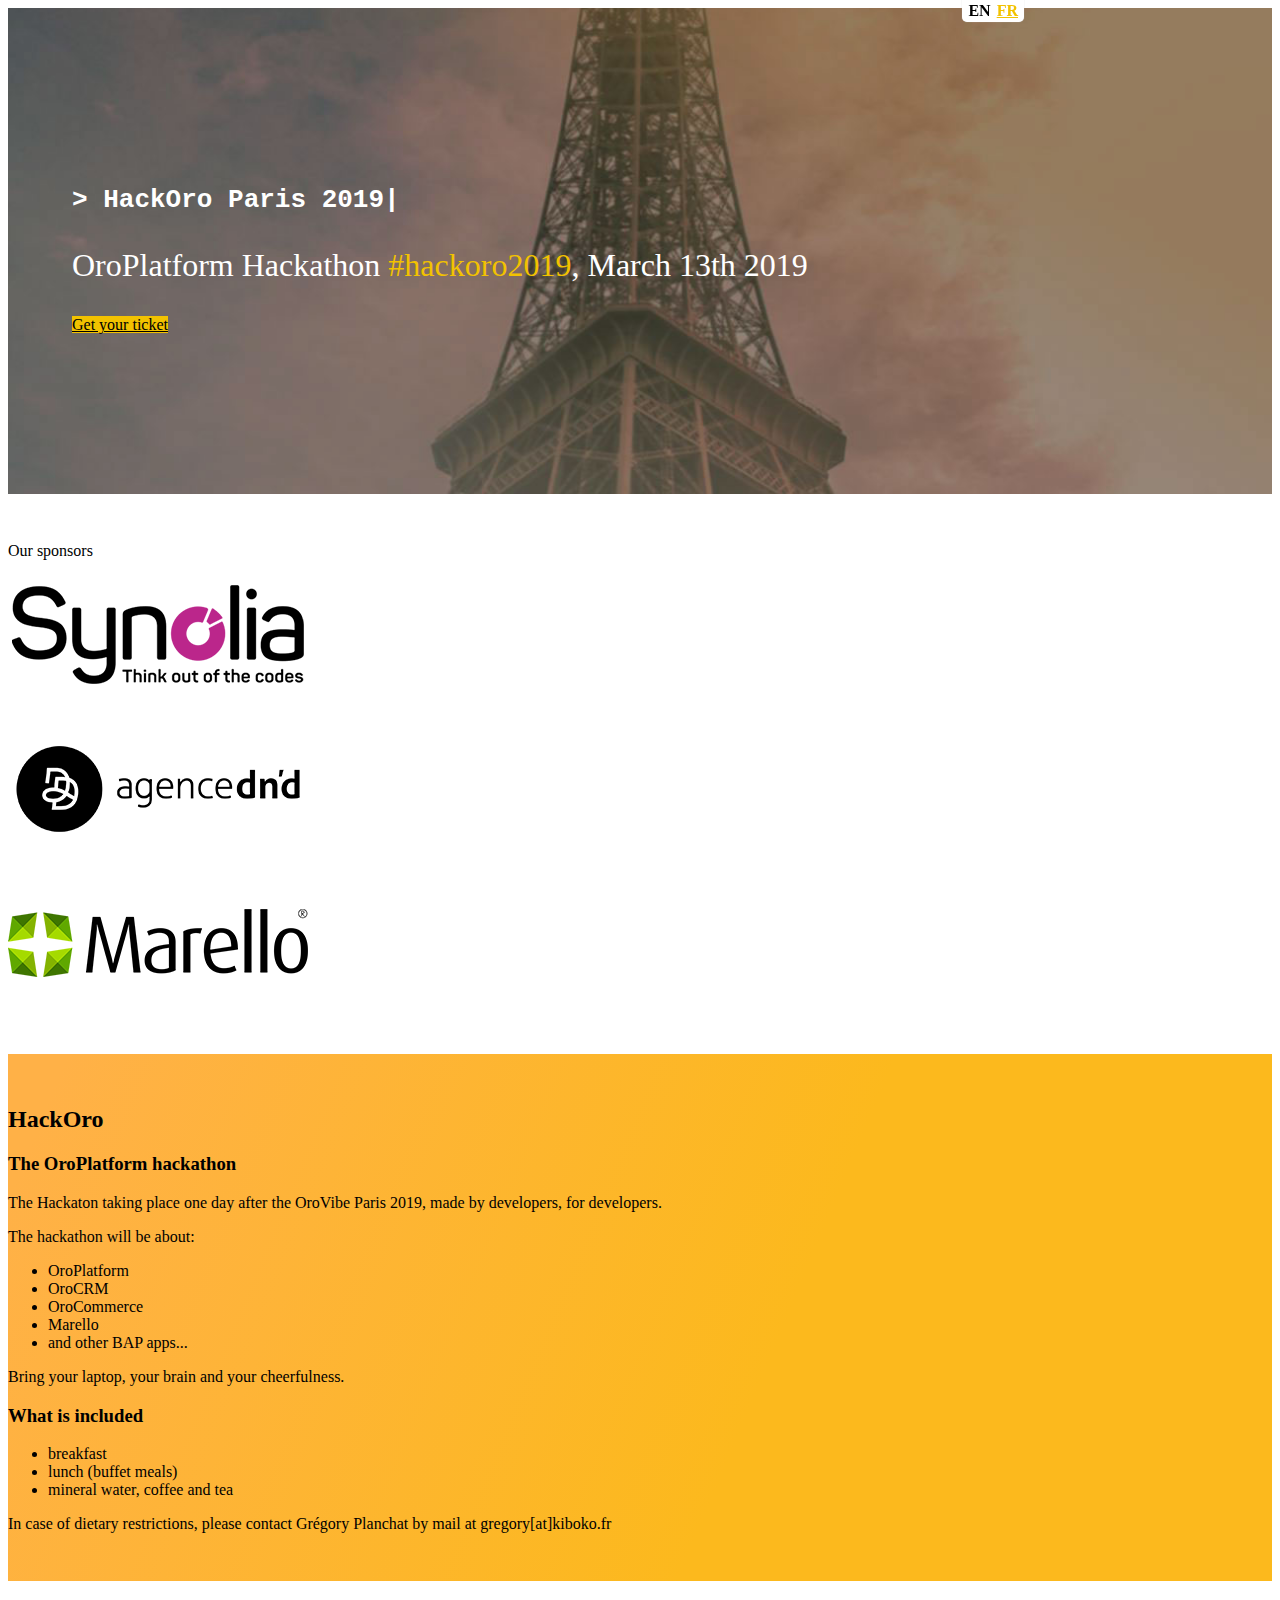
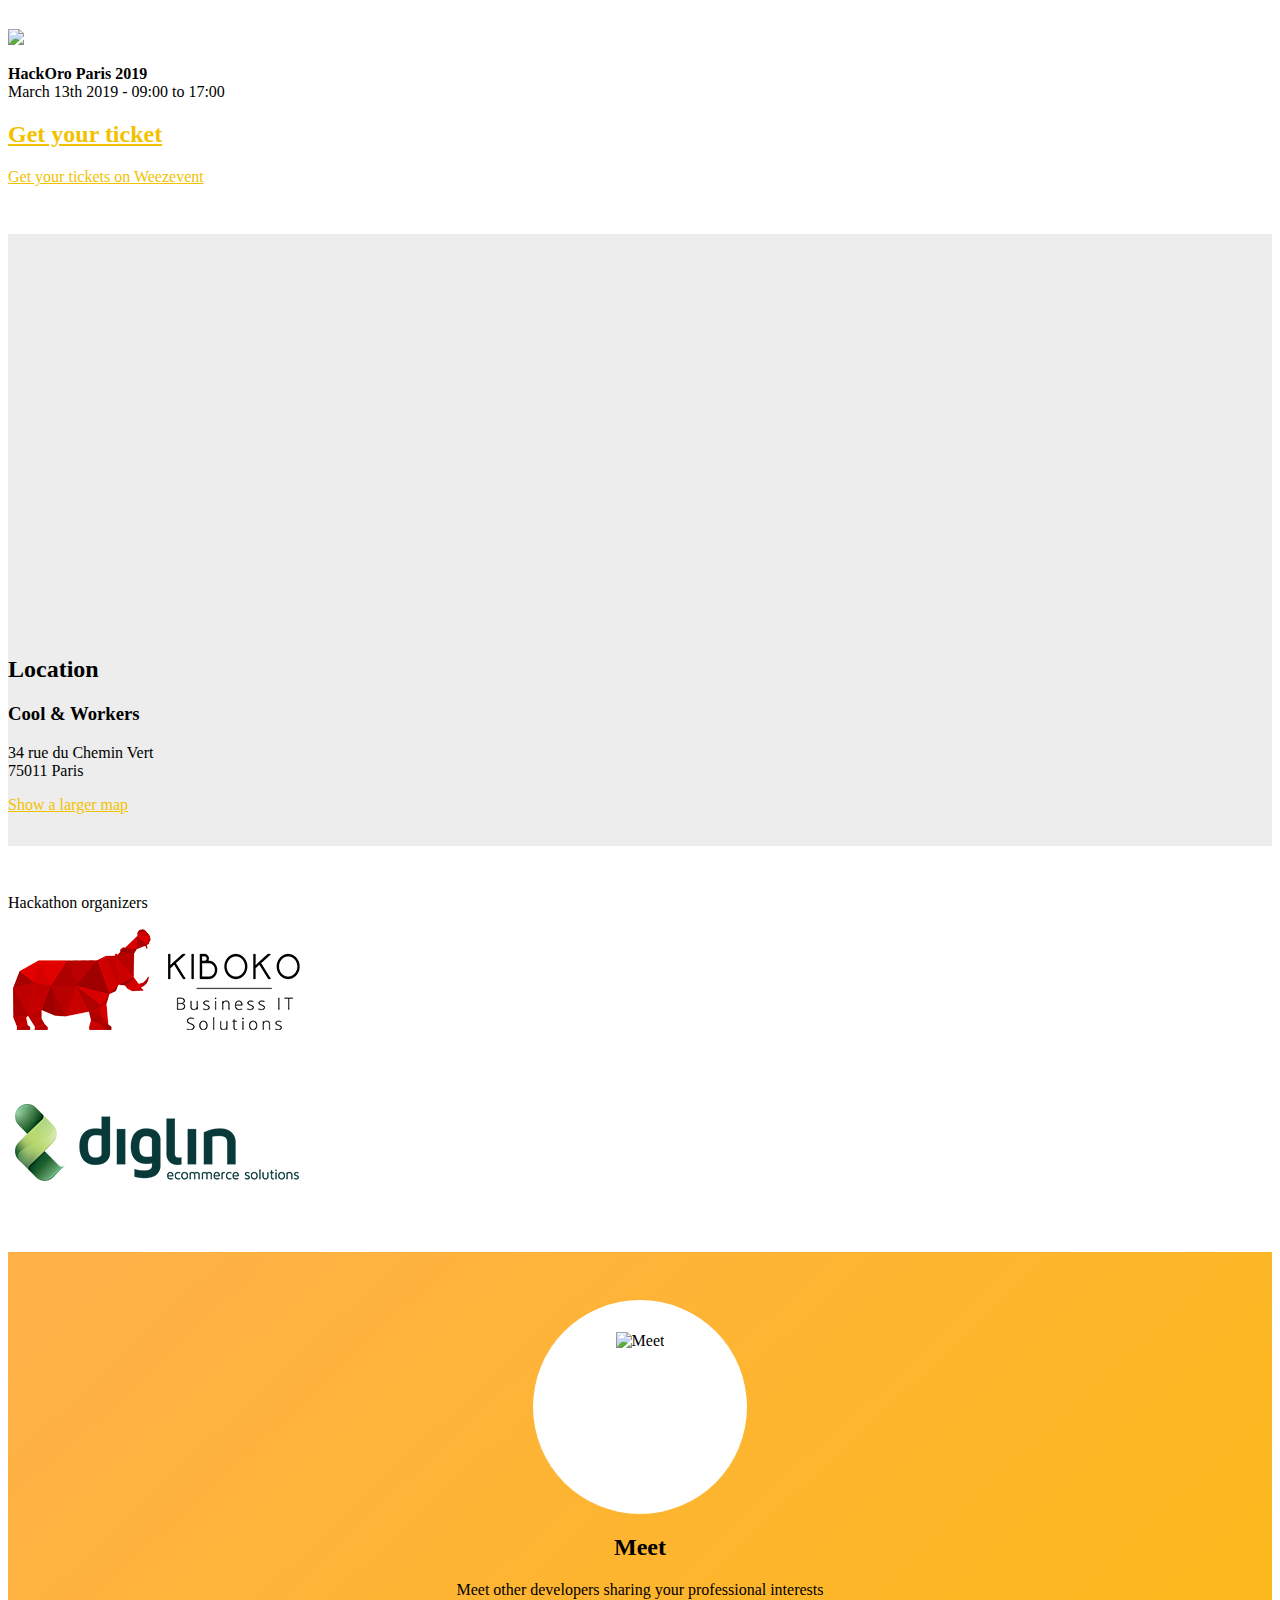
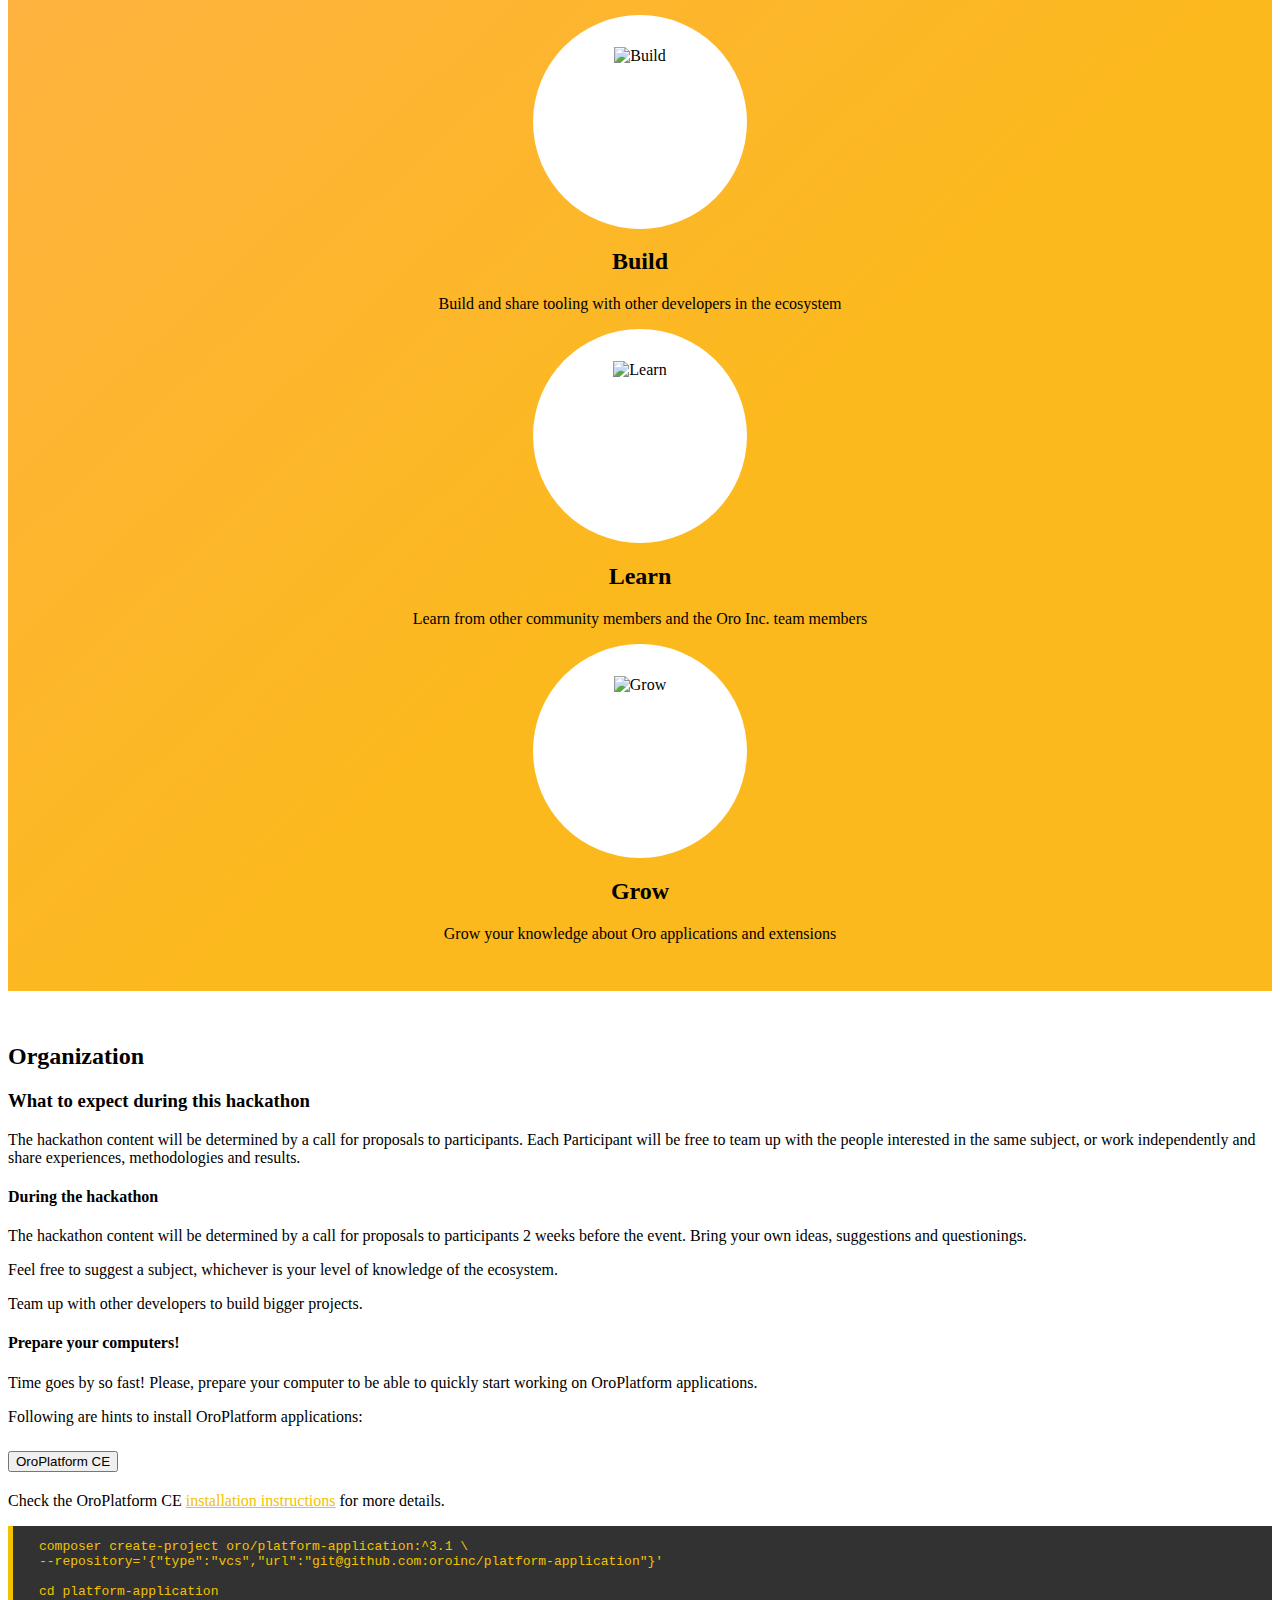
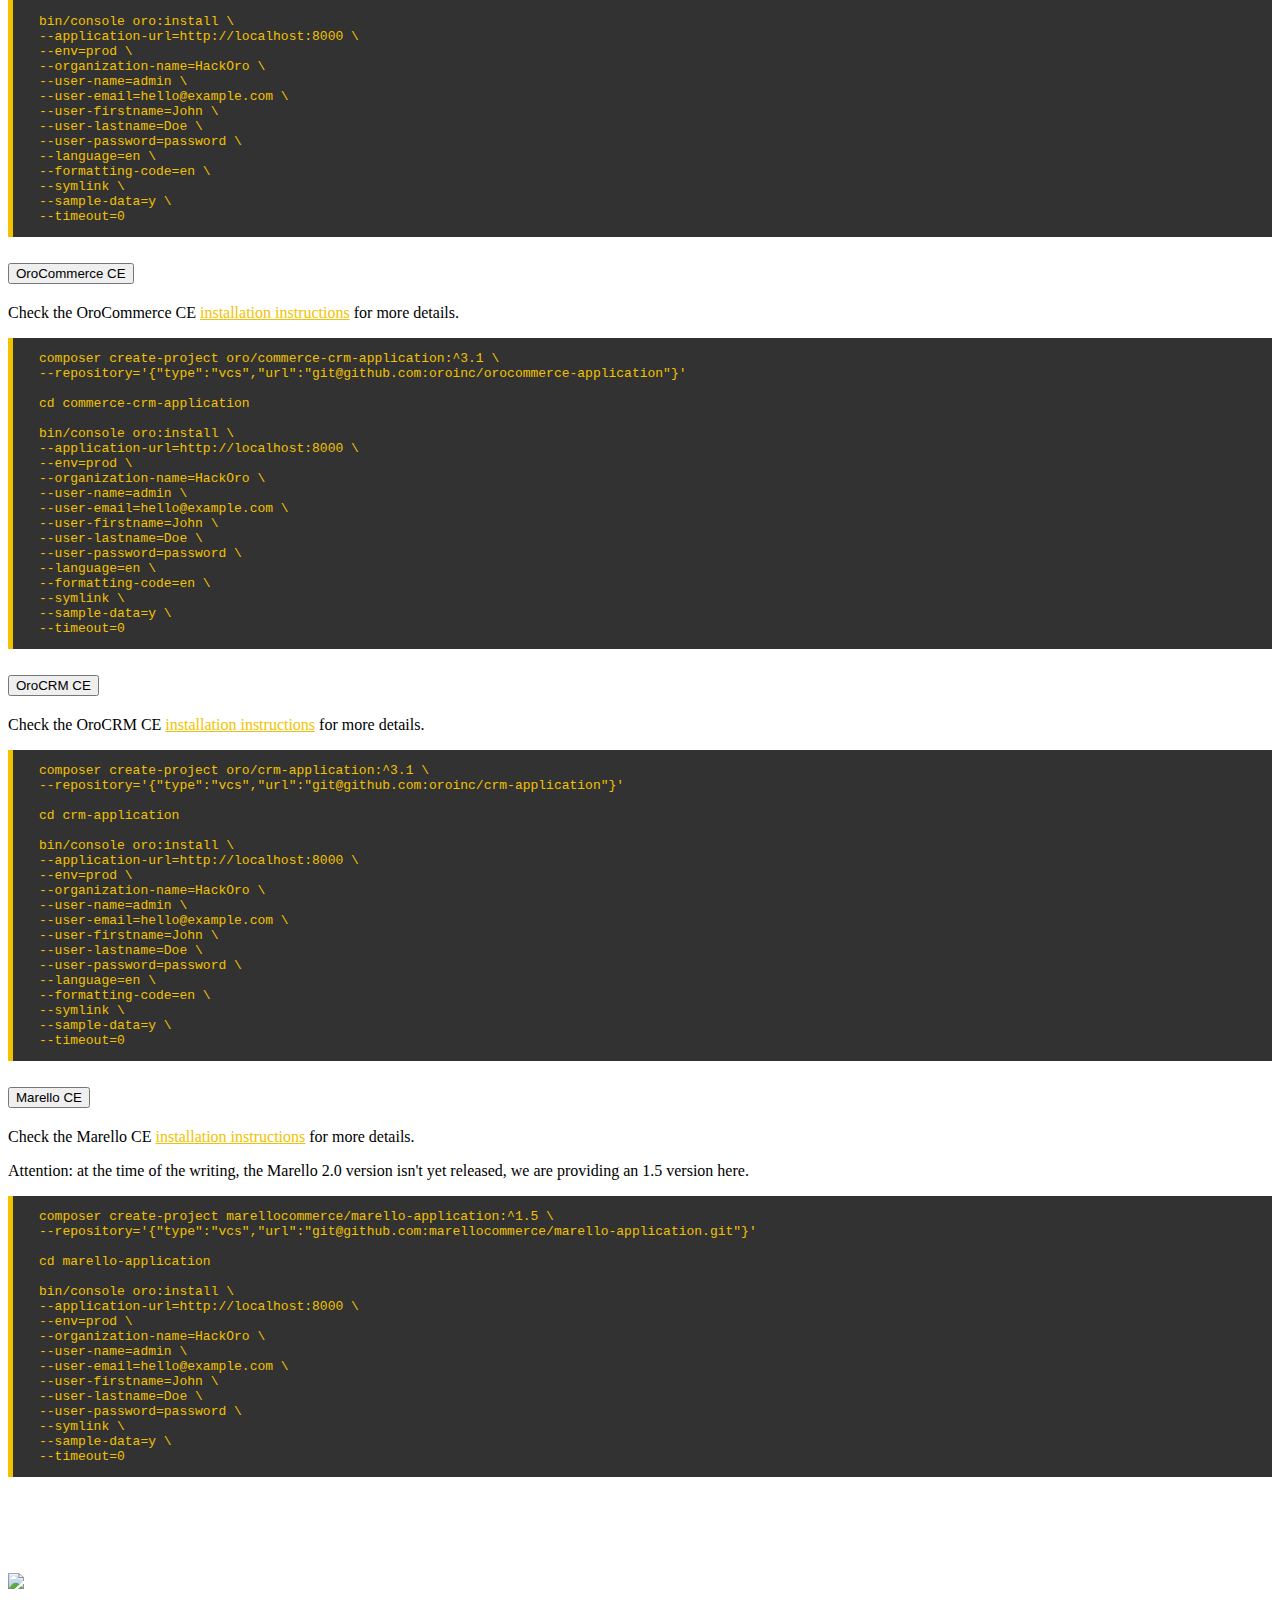
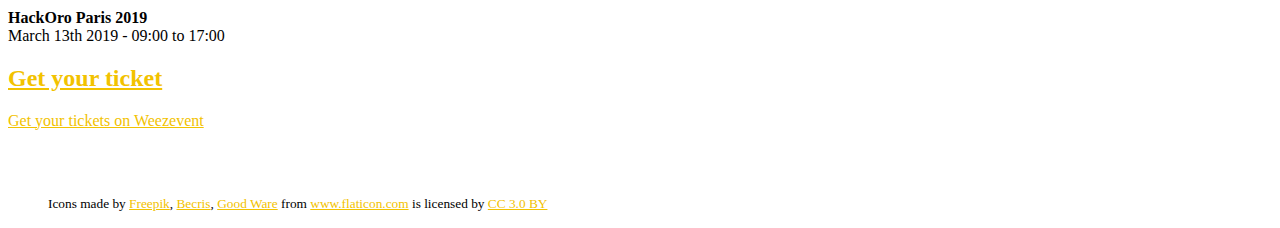
==== index.html @ 8bff8d48 "debug" ====
<!doctype html>
<html lang="en">
<head>
    <meta charset="utf-8">
    <meta name="viewport" content="width=device-width, initial-scale=1, shrink-to-fit=no">

    <meta property="og:title" content="HackOro Paris 2019">
    <meta property="og:description" content="Participate to the OroPlatform hackathon in Paris, March 13th, 2019">
    <meta property="og:image" content="http://hackoro.com/image/main-image-en.png">
    <meta property="og:url" content="http://hackoro.com/index.html">

    <link rel="shortcut icon" href="image/favicon.png" type="image/x-icon"/>
    <link rel="icon" href="image/favicon.png" type="image/x-icon"/>

    <link rel="stylesheet" href="https://fonts.googleapis.com/css?family=Roboto:300,400,500,700|Material+Icons">
    <link rel="stylesheet" href="https://stackpath.bootstrapcdn.com/bootstrap/4.2.1/css/bootstrap.min.css" integrity="sha384-GJzZqFGwb1QTTN6wy59ffF1BuGJpLSa9DkKMp0DgiMDm4iYMj70gZWKYbI706tWS" crossorigin="anonymous">
    <link rel="stylesheet" href="style.css">

    <title>HackOro Paris 2019</title>
</head>
<body>

<div class="language-switcher">
    <span class="item active">EN</span>
    <a href="index.fr.html" class="item">FR</a>
</div>

<div class="jumbotron">
    <div class="container text-center text-muted card-subtitle">
        <h1 class="display-4">&gt; HackOro Paris 2019<span class="caret">|</span></h1>
        <p class="lead">OroPlatform Hackathon <span>#hackoro2019</span>, March 13th 2019</p>
        <a href="https://www.weezevent.com/orohack-paris-2019" class="btn btn-primary btn-lg">Get your ticket</a>
    </div>
</div>

<div class="bloc bloc-sponsors">
    <div class="container">
        <div class="text-center h4">Our sponsors</div>
        <div class="row justify-content-md-center">
            <div class="col-md-4 text-center">
                <a href="https://www.synolia.com/" target="_blank"><img src="image/logo/logo-synolia.png" alt="Synolia"></a>
            </div>
            <div class="col-md-4 text-center">
                <a href="https://www.dnd.fr/" target="_blank"><img src="image/logo/logo-dnd.png" alt="DnD"></a>
            </div>
            <div class="col-md-4 text-center">
                <a href="https://www.marello.com" target="_blank"><img src="image/logo/logo-marello.png" alt="Marello"></a>
            </div>
        </div>
    </div>
</div>

<div class="bloc bloc-description">
    <div class="container description">
        <div class="card">
            <div class="card-body">
                <h2 class="card-title">HackOro</h2>
                <h3 class="card-subtitle mb-2 text-muted">The OroPlatform hackathon</h3>
                <p class="card-text">The Hackaton taking place one day after the OroVibe Paris 2019, made by developers, for developers.</p>
                <p class="card-text">
                    The hackathon will be about:
                    <ul>
                        <li>OroPlatform</li>
                        <li>OroCRM</li>
                        <li>OroCommerce</li>
                        <li>Marello</li>
                        <li>and other BAP apps...</li>
                    </ul>
                </p>
                <p class="card-text">Bring your laptop, your brain and your cheerfulness.</p>
                <h3>What is included</h3>
                <p class="card-text">
                    <ul>
                        <li>breakfast</li>
                        <li>lunch (buffet meals)</li>
                        <li>mineral water, coffee and tea</li>
                    </ul>
                </p>
                <p class="card-text">In case of dietary restrictions, please contact Grégory Planchat by mail at gregory[at]kiboko.fr</p>
            </div>
        </div>
    </div>
</div>

<div class="bloc bloc-ticket">
    <div class="container">
        <div class="row justify-content-md-center">
            <div class="col-md-2">
                <a href="https://www.weezevent.com/orohack-paris-2019"><img src="image/ticket.png" class="card-img" /></a>
            </div>
            <div class="col-md-4">
                <div class="card-body">
                    <p class="card-text">
                        <b>HackOro Paris 2019</b><br />
                        March 13th 2019 - 09:00 to 17:00</p>
                    <h2 class="card-title"><a href="https://www.weezevent.com/orohack-paris-2019">Get your ticket</a></h2>
                    <p class="card-text"><a href="https://www.weezevent.com/orohack-paris-2019">Get your tickets on Weezevent</a></p>
                </div>
            </div>
        </div>
    </div>
</div>

<div class="bloc bloc-map">
    <div class="container">
        <div class="row">
            <div class="col-8">
                <iframe width="715" height="350" frameborder="0" scrolling="no" marginheight="0" marginwidth="0" src="https://www.openstreetmap.org/export/embed.html?bbox=2.371284663677216%2C48.85770053295303%2C2.3739668726921086%2C48.859170514400105&amp;layer=mapnik&amp;marker=48.858435529072686%2C2.372625768184662"></iframe>
            </div>
            <div class="col-4">
                <h2 class="card-title">Location</h2>
                <h3 class="card-subtitle mb-2 text-muted">Cool & Workers</h3>
                <p class="card-text">34 rue du Chemin Vert<br>75011 Paris</p>
                <a href="https://www.openstreetmap.org/?mlat=48.85844&amp;mlon=2.37263#map=19/48.85844/2.37263">Show a larger map</a>
            </div>
        </div>
    </div>
</div>

<div class="bloc bloc-organizers">
    <div class="container">
        <div class="text-center h4">Hackathon organizers</div>
        <div class="row justify-content-md-center">
            <div class="col-md-6 text-center">
                <a href="https://kiboko.fr" target="_blank"><img src="image/logo/logo-kiboko.png" alt="Kiboko"></a>
            </div>
            <div class="col-md-6 text-center">
                <a href="https://www.diglin.com" target="_blank"><img src="image/logo/logo-diglin.png" alt="Diglin"></a>
            </div>
        </div>
    </div>
</div>

<div class="bloc bloc-reassurance">
    <div class="container">
        <div class="row">
            <div class="col-xs-12 col-sm-6 col-md-3">
                <div class="card-img-top"><img src="image/interview.png" class="card-img" alt="Meet"></div>
                <div class="card-body">
                    <h2 class="card-title">Meet</h2>
                    <p class="card-text">Meet other developers sharing your professional interests</p>
                </div>
            </div>

            <div class="col-xs-12 col-sm-6 col-md-3">
                <div class="card-img-top"><img src="image/tools.png" class="card-img" alt="Build"></div>
                <div class="card-body">
                    <h2 class="card-title">Build</h2>
                    <p class="card-text">Build and share tooling with other developers in the ecosystem</p>
                </div>
            </div>

            <div class="col-xs-12 col-sm-6 col-md-3">
                <div class="card-img-top"><img src="image/innovation.png" class="card-img" alt="Learn"></div>
                <div class="card-body">
                    <h2 class="card-title">Learn</h2>
                    <p class="card-text">Learn from other community members and the Oro Inc. team members</p>
                </div>
            </div>

            <div class="col-xs-12 col-sm-6 col-md-3">
                <div class="card-img-top"><img src="image/sprout.png" class="card-img" alt="Grow"></div>
                <div class="card-body">
                    <h2 class="card-title">Grow</h2>
                    <p class="card-text">Grow your knowledge about Oro applications and extensions </p>
                </div>
            </div>
        </div>
    </div>
</div>

<div class="bloc bloc-organization">
    <div class="container description">
        <h2 class="card-title">Organization</h2>
        <h3 class="card-subtitle mb-2 text-muted">What to expect during this hackathon</h3>

        <p class="card-text">
            The hackathon content will be determined by a call for proposals to participants.
            Each Participant will be free to team up with the people interested in the same subject,
            or work independently and share experiences, methodologies and results.
        </p>

        <h4>During the hackathon</h4>
        <p class="card-text">
            The hackathon content will be determined by a call for proposals to participants 2 weeks before the event.
            Bring your own ideas, suggestions and questionings.
        </p>
        <p class="card-text">
            Feel free to suggest a subject, whichever is your level of knowledge of the ecosystem.
        </p>
        <p class="card-text">
            Team up with other developers to build bigger projects.
        </p>

        <h4>Prepare your computers!</h4>
        <p class="card-text">
            Time goes by so fast! Please, prepare your computer to be able to quickly
            start working on OroPlatform applications.
        </p>
        <p class="card-text">
            Following are hints to install OroPlatform applications:
        </p>

        <div class="accordion" id="installation-examples">
            <div class="card">
                <div class="card-header" id="headingOne">
                    <h2 class="mb-0">
                        <button class="btn btn-link" type="button" data-toggle="collapse" data-target="#collapseOne" aria-expanded="true" aria-controls="collapseOne">
                            OroPlatform CE
                        </button>
                    </h2>
                </div>

                <div id="collapseOne" class="collapse" aria-labelledby="headingOne" data-parent="#installation-examples">
                    <div class="card-body">
                        <p class="card-text alert alert-secondary">Check the OroPlatform CE <a href="https://oroinc.com/oroplatform/doc/current/install-upgrade/installation-quick-start-dev#install-for-dev">installation instructions</a> for more details.</p>
                        <p class="card-text"><pre>
composer create-project oro/platform-application:^3.1 \
--repository='{"type":"vcs","url":"git@github.com:oroinc/platform-application"}'

cd platform-application

bin/console oro:install \
--application-url=http://localhost:8000 \
--env=prod \
--organization-name=HackOro \
--user-name=admin \
--user-email=hello@example.com \
--user-firstname=John \
--user-lastname=Doe \
--user-password=password \
--language=en \
--formatting-code=en \
--symlink \
--sample-data=y \
--timeout=0</pre></p>
                    </div>
                </div>
            </div>
            <div class="card">
                <div class="card-header" id="headingTwo">
                    <h2 class="mb-0">
                        <button class="btn btn-link collapsed" type="button" data-toggle="collapse" data-target="#collapseTwo" aria-expanded="false" aria-controls="collapseTwo">
                            OroCommerce CE
                        </button>
                    </h2>
                </div>
                <div id="collapseTwo" class="collapse" aria-labelledby="headingTwo" data-parent="#installation-examples">
                    <div class="card-body">
                        <p class="card-text alert alert-secondary">Check the OroCommerce CE <a href="https://oroinc.com/b2b-ecommerce/doc/current/install-upgrade/installation-quick-start-dev/commerce-crm">installation instructions</a> for more details.</p>
                        <p class="card-text"><pre>
composer create-project oro/commerce-crm-application:^3.1 \
--repository='{"type":"vcs","url":"git@github.com:oroinc/orocommerce-application"}'

cd commerce-crm-application

bin/console oro:install \
--application-url=http://localhost:8000 \
--env=prod \
--organization-name=HackOro \
--user-name=admin \
--user-email=hello@example.com \
--user-firstname=John \
--user-lastname=Doe \
--user-password=password \
--language=en \
--formatting-code=en \
--symlink \
--sample-data=y \
--timeout=0</pre></p>
                    </div>
                </div>
            </div>
            <div class="card">
                <div class="card-header" id="headingThree">
                    <h2 class="mb-0">
                        <button class="btn btn-link collapsed" type="button" data-toggle="collapse" data-target="#collapseThree" aria-expanded="false" aria-controls="collapseThree">
                            OroCRM CE
                        </button>
                    </h2>
                </div>
                <div id="collapseThree" class="collapse" aria-labelledby="headingThree" data-parent="#installation-examples">
                    <div class="card-body">
                        <p class="card-text alert alert-secondary">Check the OroCRM CE <a href="https://oroinc.com/orocrm/doc/current/install-upgrade/installation-quick-start-dev/crm">installation instructions</a> for more details.</p>
                        <p class="card-text"><pre>
composer create-project oro/crm-application:^3.1 \
--repository='{"type":"vcs","url":"git@github.com:oroinc/crm-application"}'

cd crm-application

bin/console oro:install \
--application-url=http://localhost:8000 \
--env=prod \
--organization-name=HackOro \
--user-name=admin \
--user-email=hello@example.com \
--user-firstname=John \
--user-lastname=Doe \
--user-password=password \
--language=en \
--formatting-code=en \
--symlink \
--sample-data=y \
--timeout=0</pre></p>
                    </div>
                </div>
            </div>
            <div class="card">
                <div class="card-header" id="headingFour">
                    <h2 class="mb-0">
                        <button class="btn btn-link collapsed" type="button" data-toggle="collapse" data-target="#collapseFour" aria-expanded="false" aria-controls="collapseThree">
                            Marello CE
                        </button>
                    </h2>
                </div>
                <div id="collapseFour" class="collapse" aria-labelledby="headingFour" data-parent="#installation-examples">
                    <div class="card-body">
                        <p class="card-text alert alert-secondary">Check the Marello CE <a href="https://knowledgebase.marello.com/knowledge-base/installation-instructions/">installation instructions</a> for more details.</p>
                        <p class="card-text alert alert-info"><i class="fa fa-info"></i> Attention: at the time of the writing, the Marello 2.0 version isn't yet released, we are providing an 1.5 version here.</p>
                        <p class="card-text"><pre>
composer create-project marellocommerce/marello-application:^1.5 \
--repository='{"type":"vcs","url":"git@github.com:marellocommerce/marello-application.git"}'

cd marello-application

bin/console oro:install \
--application-url=http://localhost:8000 \
--env=prod \
--organization-name=HackOro \
--user-name=admin \
--user-email=hello@example.com \
--user-firstname=John \
--user-lastname=Doe \
--user-password=password \
--symlink \
--sample-data=y \
--timeout=0</pre></p>
                    </div>
                </div>
            </div>
        </div>
    </div>
</div>

<div class="bloc bloc-ticket">
    <div class="container">
        <div class="row justify-content-md-center">
            <div class="col-md-2">
                <a href="https://www.weezevent.com/orohack-paris-2019"><img src="image/ticket.png" class="card-img" /></a>
            </div>
            <div class="col-md-4">
                <div class="card-body">
                    <p class="card-text">
                        <b>HackOro Paris 2019</b><br />
                        March 13th 2019 - 09:00 to 17:00</p>
                    <h2 class="card-title"><a href="https://www.weezevent.com/orohack-paris-2019">Get your ticket</a></h2>
                    <p class="card-text"><a href="https://www.weezevent.com/orohack-paris-2019">Get your tickets on Weezevent</a></p>
                </div>
            </div>
        </div>
    </div>
</div>

<blockquote class="text-center">
    <p><small class="text-muted">Icons made by <a href="https://www.freepik.com/" title="Freepik">Freepik</a>, <a href="https://www.flaticon.com/authors/becris" title="Becris">Becris</a>, <a href="https://www.flaticon.com/authors/good-ware" title="Good Ware">Good Ware</a> from <a href="https://www.flaticon.com/" title="Flaticon">www.flaticon.com</a> is licensed by <a href="http://creativecommons.org/licenses/by/3.0/" title="Creative Commons BY 3.0" target="_blank">CC 3.0 BY</a></small></p>
</blockquote>

<script src="https://code.jquery.com/jquery-3.3.1.slim.min.js" integrity="sha384-q8i/X+965DzO0rT7abK41JStQIAqVgRVzpbzo5smXKp4YfRvH+8abtTE1Pi6jizo" crossorigin="anonymous"></script>
<script src="https://cdnjs.cloudflare.com/ajax/libs/popper.js/1.14.6/umd/popper.min.js" integrity="sha384-wHAiFfRlMFy6i5SRaxvfOCifBUQy1xHdJ/yoi7FRNXMRBu5WHdZYu1hA6ZOblgut" crossorigin="anonymous"></script>
<script src="https://stackpath.bootstrapcdn.com/bootstrap/4.2.1/js/bootstrap.min.js" integrity="sha384-B0UglyR+jN6CkvvICOB2joaf5I4l3gm9GU6Hc1og6Ls7i6U/mkkaduKaBhlAXv9k" crossorigin="anonymous"></script>
<script>//$(document).ready(function() { $('body').bootstrapMaterialDesign(); });</script>
</body>
</html>
---- style.css ----
/* generic */
.container {
    margin-top: 1rem;
}
a {
    color: #f2c200;
}
a:active,
a:hover {
    color: #FFDA44;
}
.btn-link {
    color: #000;
}
iframe { max-width: 100%;}

/* language-switcher */
.language-switcher {
    position: fixed;
    top: 0;
    right: 20%;
    z-index: 12;
    background: #FFF;
    padding: 2px 5px;
    border-radius: 0 0 5px 5px;
    box-shadow: 0 0 1px #BFBFBF;
}
.language-switcher .item {
    padding: 1px;
    font-weight: bold;
    font-size: 1em;
}


/* jumbotron */
.jumbotron {
    background: url(image/OroVibe2019-hero.jpg);
    background-position: center;
    background-size: cover;
    margin-bottom: 0;
}
.jumbotron h1 {
    font-family: monospace;
}
.jumbotron h1,
.jumbotron p {
    color: #FFF;
}
.jumbotron .lead {
    font-size: 2em;
}
.jumbotron .lead span {
    color: #f2c200;
}
.jumbotron .btn-primary {
    background-color: #f2c200;
    border-color: #FFDA44;
    color: #000;
}
.jumbotron .btn-primary:active,
.jumbotron .btn-primary:hover {
    background-color: #e1b200;
}
@media (min-width: 576px) {
    .jumbotron {
        padding: 10rem 4rem;
    }
}

/* bloc */
.bloc {
    padding: 2rem 0;
}
.bloc-description,
.bloc-reassurance {
    background-color: #ffb147;
    background-image: -webkit-gradient(linear, 0% 0%, 100% 100%, color-stop(0.04, #ffb147), color-stop(0.6, #fcb91d));
}
.bloc-map,
.bloc-footer {
    background: #ededed;
}

/* card */
.card-img {
    width: 8em;
}
.card-img-top {
    text-align: center;
    padding: 2rem;
    background: #FFF;
    width: 150px;
    height: 150px;
    margin: 0 auto;
    border-radius: 50%;
}
.card-img-top img {
    max-width: 100%;
    height: auto;
}
.bloc-reassurance .card-body {
    text-align: center;
}

/* content */
pre {
    background: #323232;
    color: #f2c200;
    padding: 1em 2em;
    border-left: 5px solid #f2c200;
}
.caret {
    color: #FFF;
    -webkit-animation: 1s blinking-caret step-end infinite;
    -moz-animation: 1s blinking-caret step-end infinite;
    -ms-animation: 1s blinking-caret step-end infinite;
    -o-animation: 1s blinking-caret step-end infinite;
    animation: 1s blinking-caret step-end infinite;
}

/* keyframes */
@keyframes blinking-caret {
    from, to {
        color: transparent;
    }
    50% {
        color: #FFF;
    }
}

@-moz-keyframes blinking-caret {
    from, to {
        color: transparent;
    }
    50% {
        color: #FFF;
    }
}

@-webkit-keyframes blinking-caret {
    from, to {
        color: transparent;
    }
    50% {
        color: #FFF;
    }
}

@-ms-keyframes blinking-caret {
    from, to {
        color: transparent;
    }
    50% {
        color: #FFF;
    }
}

@-o-keyframes blinking-caret {
    from, to {
        color: transparent;
    }
    50% {
        color: #FFF;
    }
}
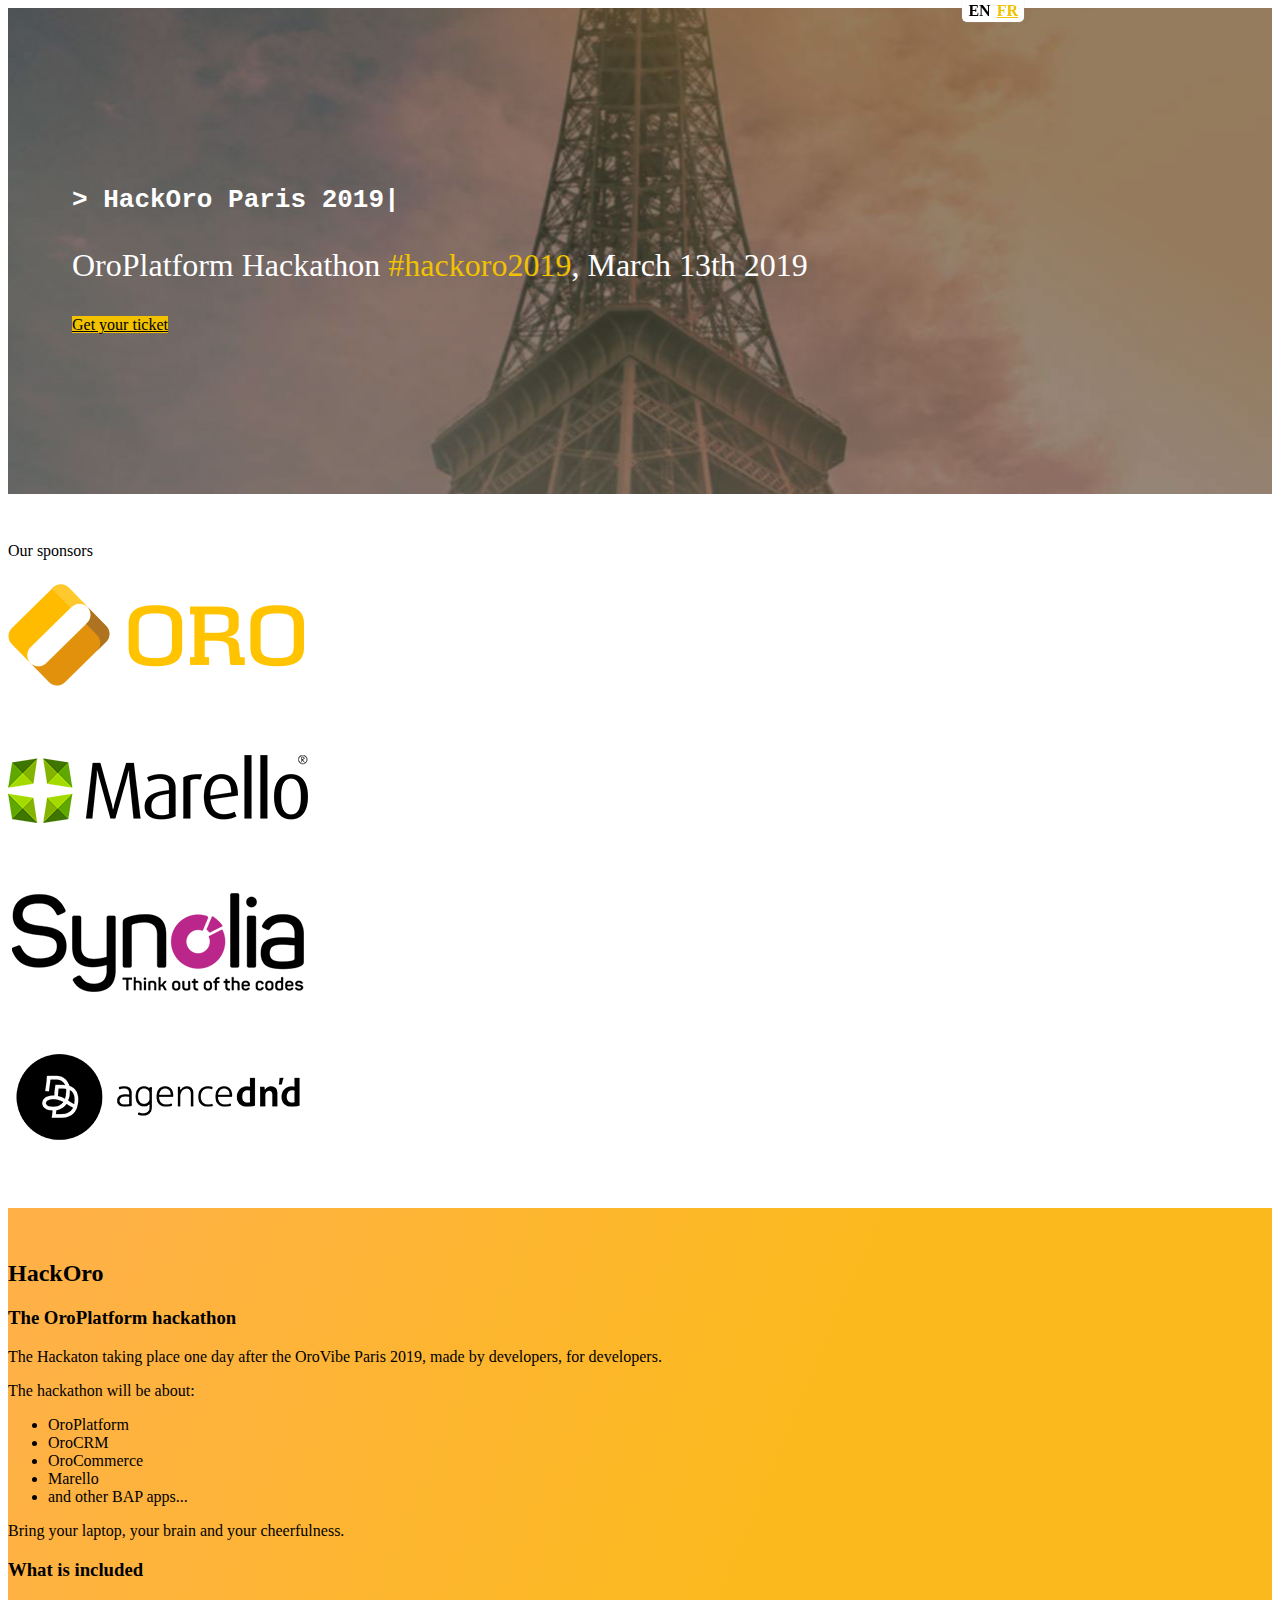
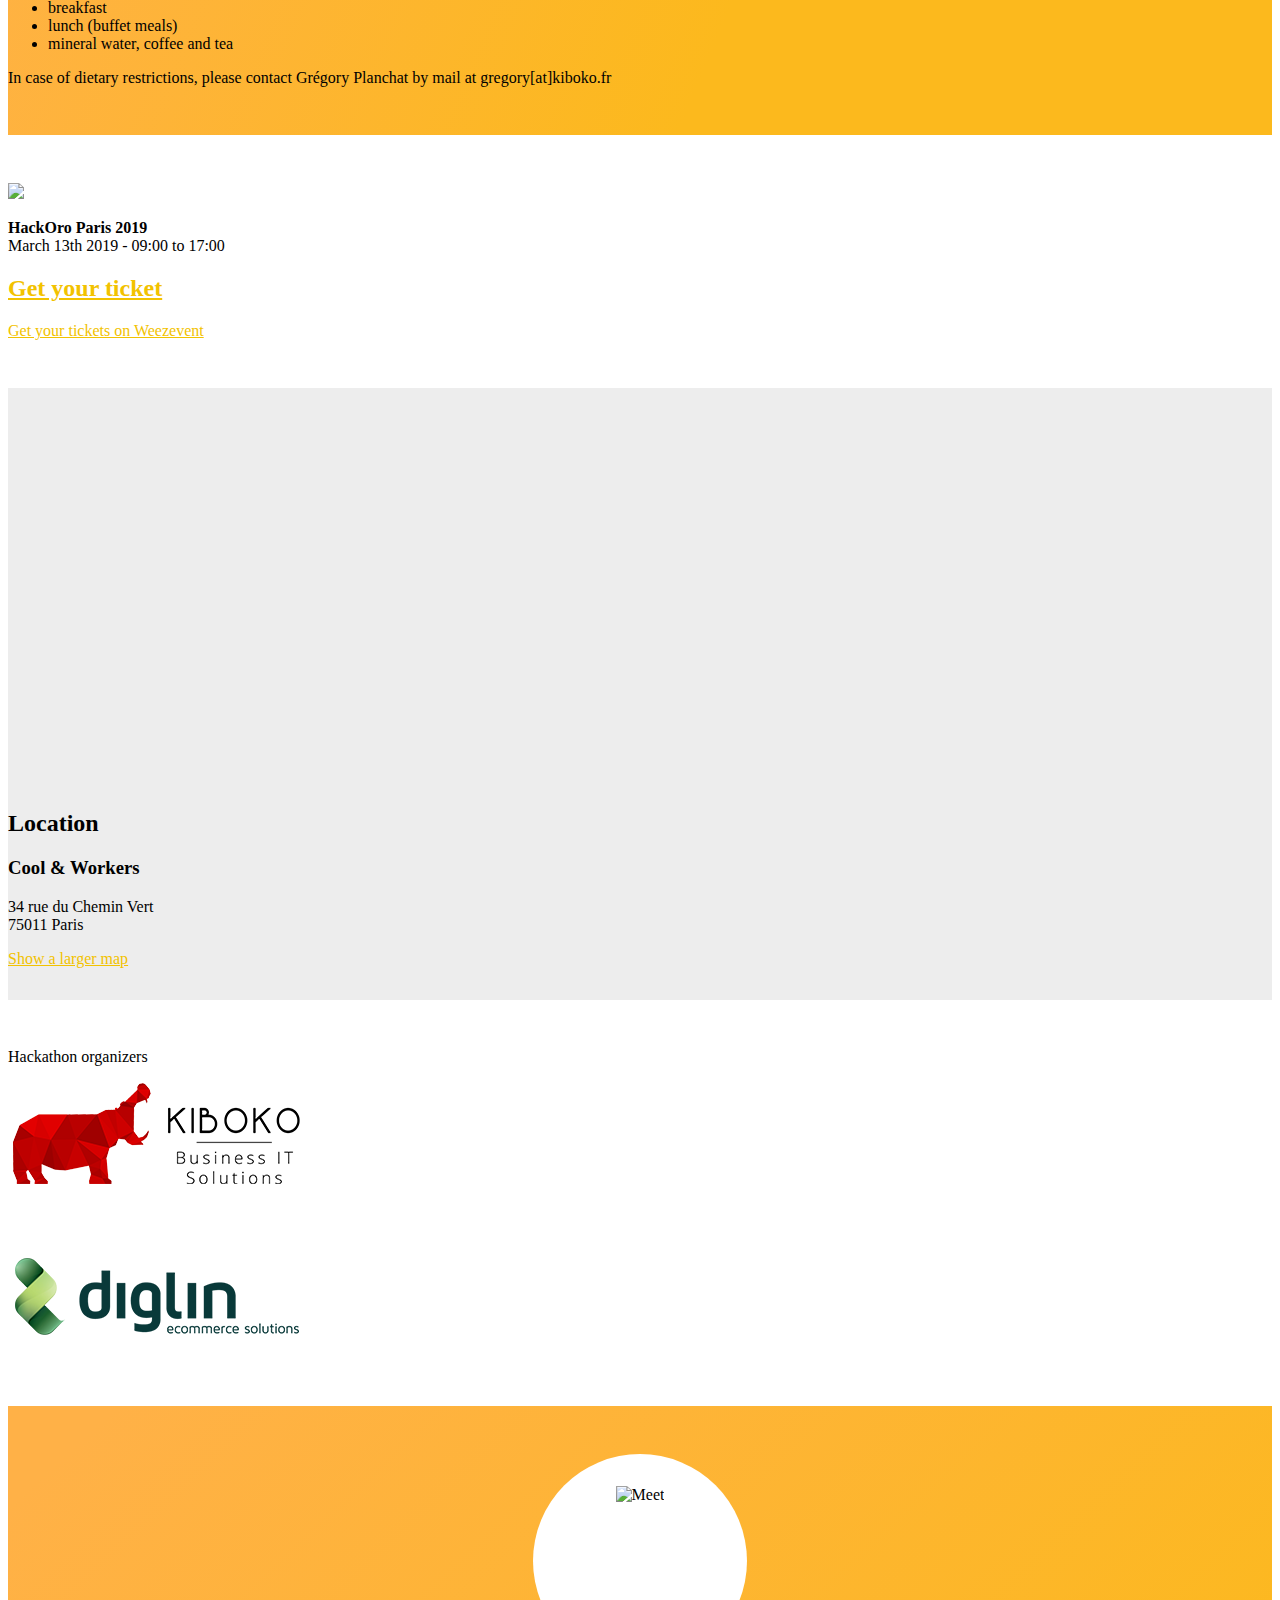
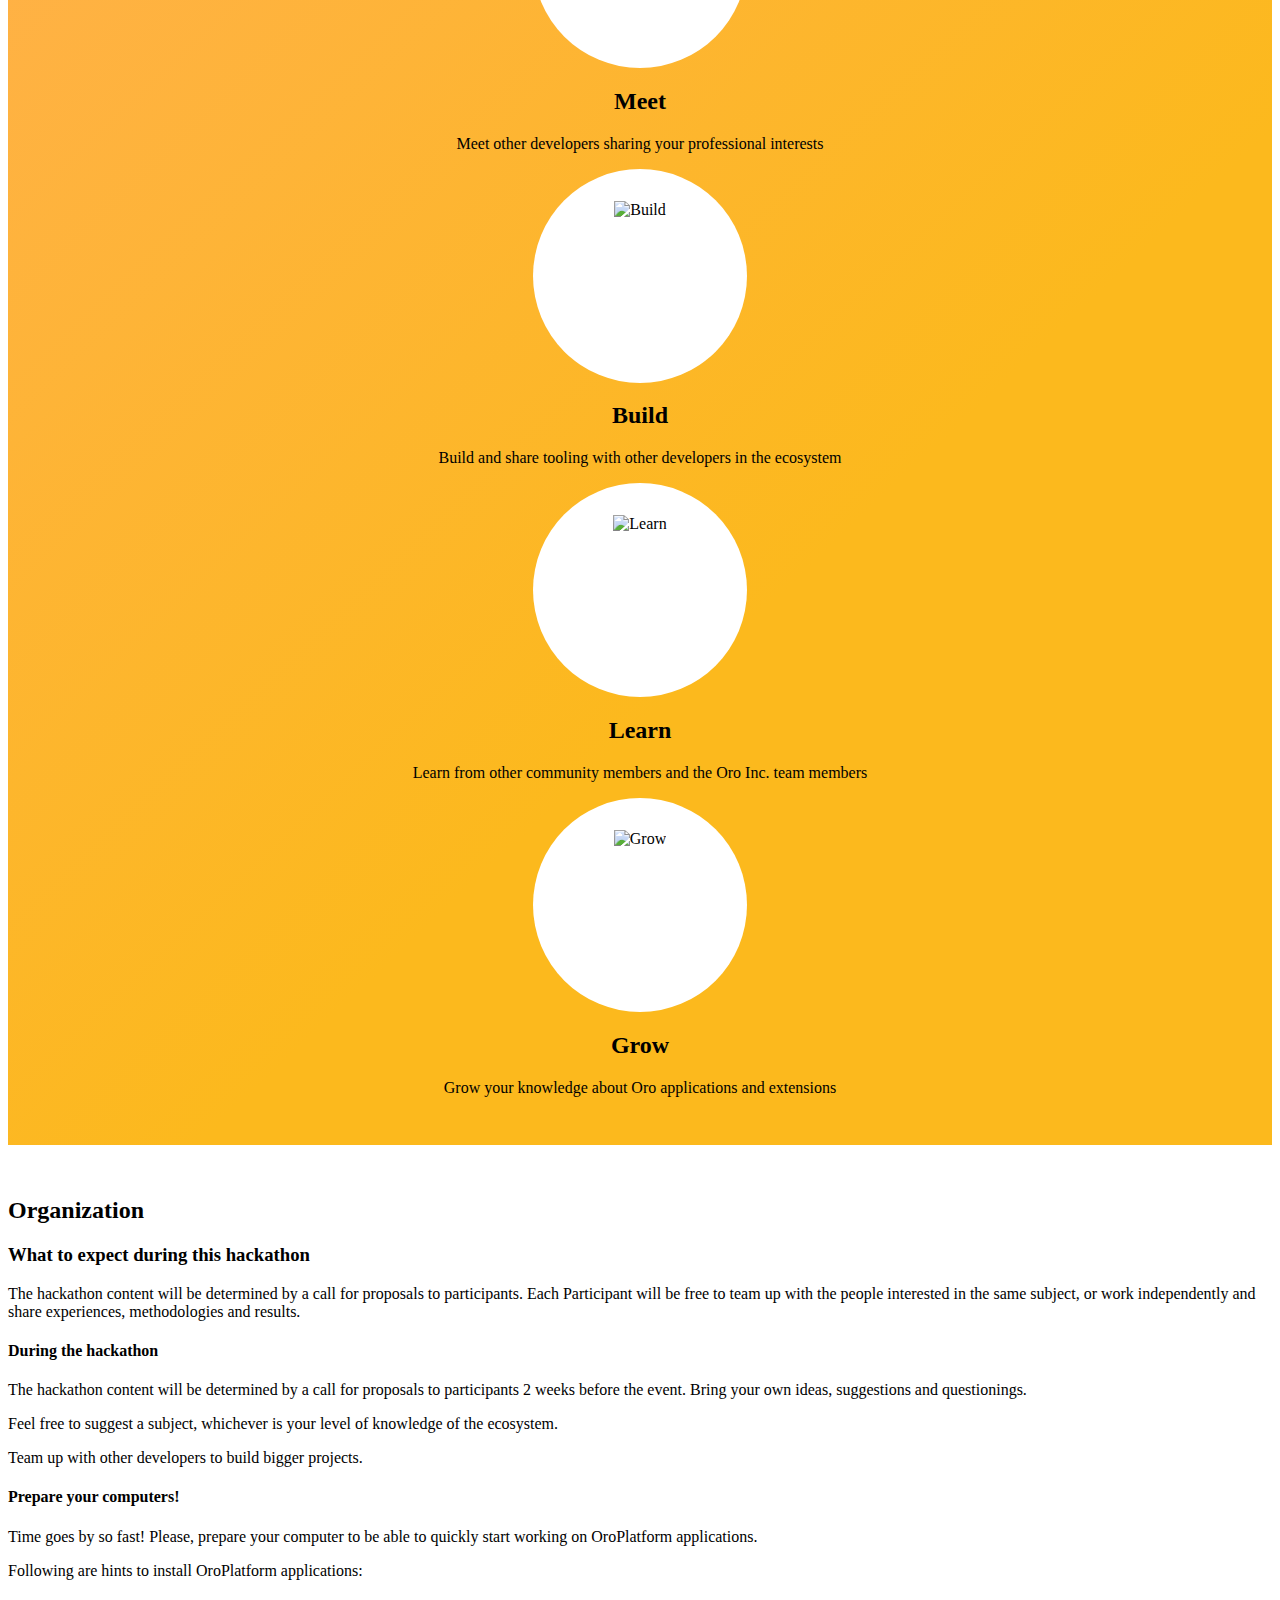
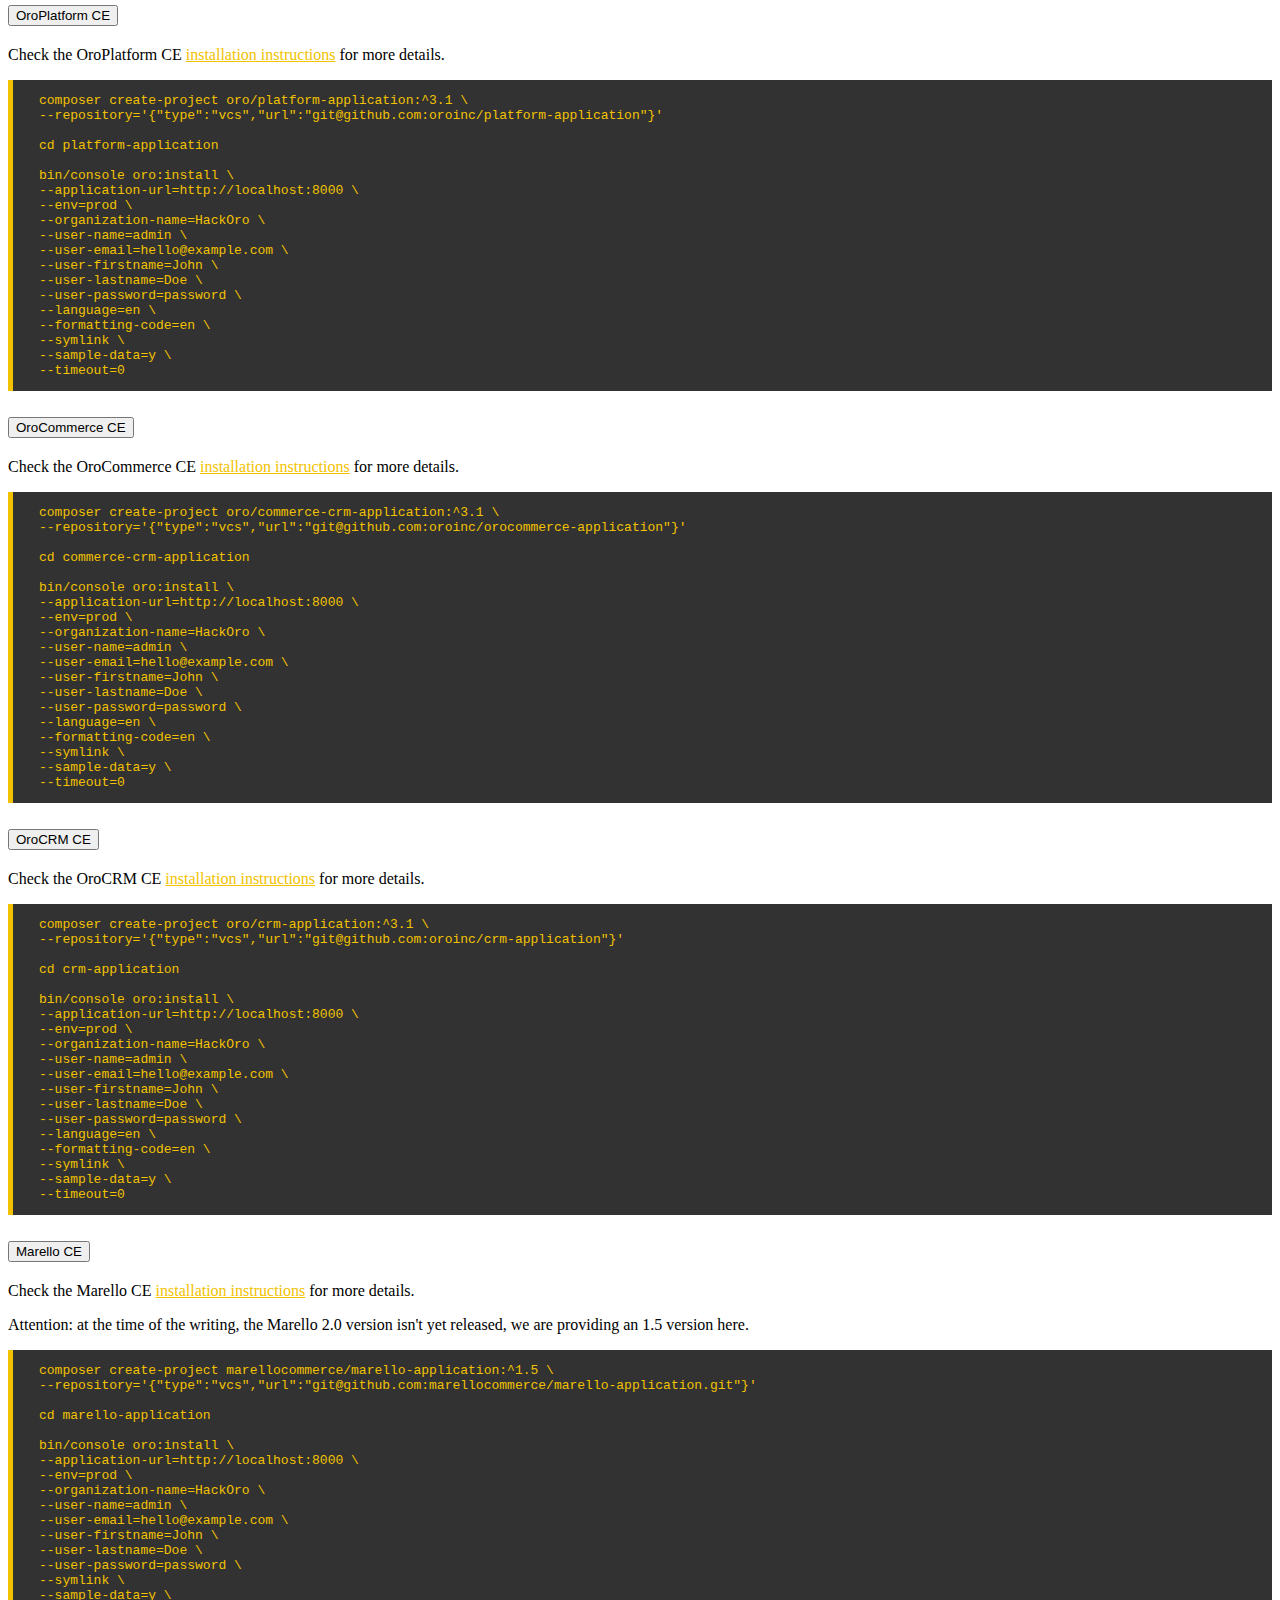
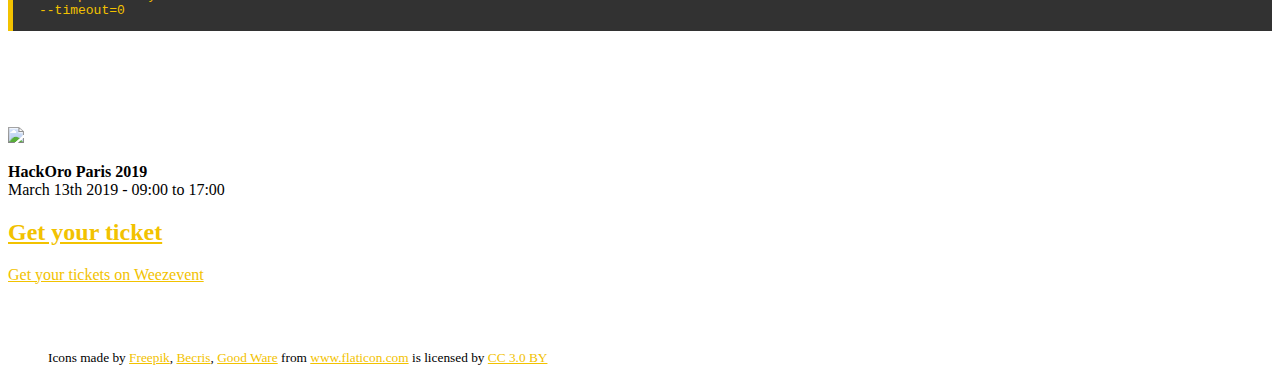
==== commit 8e4b29aa: "New sponsor : OroInc" ====
--- a/index.html
+++ b/index.html
@@ -37,14 +37,17 @@
     <div class="container">
         <div class="text-center h4">Our sponsors</div>
         <div class="row justify-content-md-center">
-            <div class="col-md-4 text-center">
+            <div class="col-sm-6 col-md-3 text-center">
+                <a href="https://oroinc.com" target="_blank"><img src="image/logo/logo-oroinc.png" alt="Oro Inc"></a>
+            </div>
+            <div class="col-sm-6 col-md-3 text-center">
+                <a href="https://www.marello.com" target="_blank"><img src="image/logo/logo-marello.png" alt="Marello"></a>
+            </div>
+            <div class="col-sm-6 col-md-3 text-center">
                 <a href="https://www.synolia.com/" target="_blank"><img src="image/logo/logo-synolia.png" alt="Synolia"></a>
             </div>
-            <div class="col-md-4 text-center">
+            <div class="col-sm-6 col-md-3 text-center">
                 <a href="https://www.dnd.fr/" target="_blank"><img src="image/logo/logo-dnd.png" alt="DnD"></a>
-            </div>
-            <div class="col-md-4 text-center">
-                <a href="https://www.marello.com" target="_blank"><img src="image/logo/logo-marello.png" alt="Marello"></a>
             </div>
         </div>
     </div>
--- a/style.css
+++ b/style.css
@@ -13,6 +13,7 @@
     color: #000;
 }
 iframe { max-width: 100%;}
+img { max-width: 100%; height: auto;}
 
 /* language-switcher */
 .language-switcher {
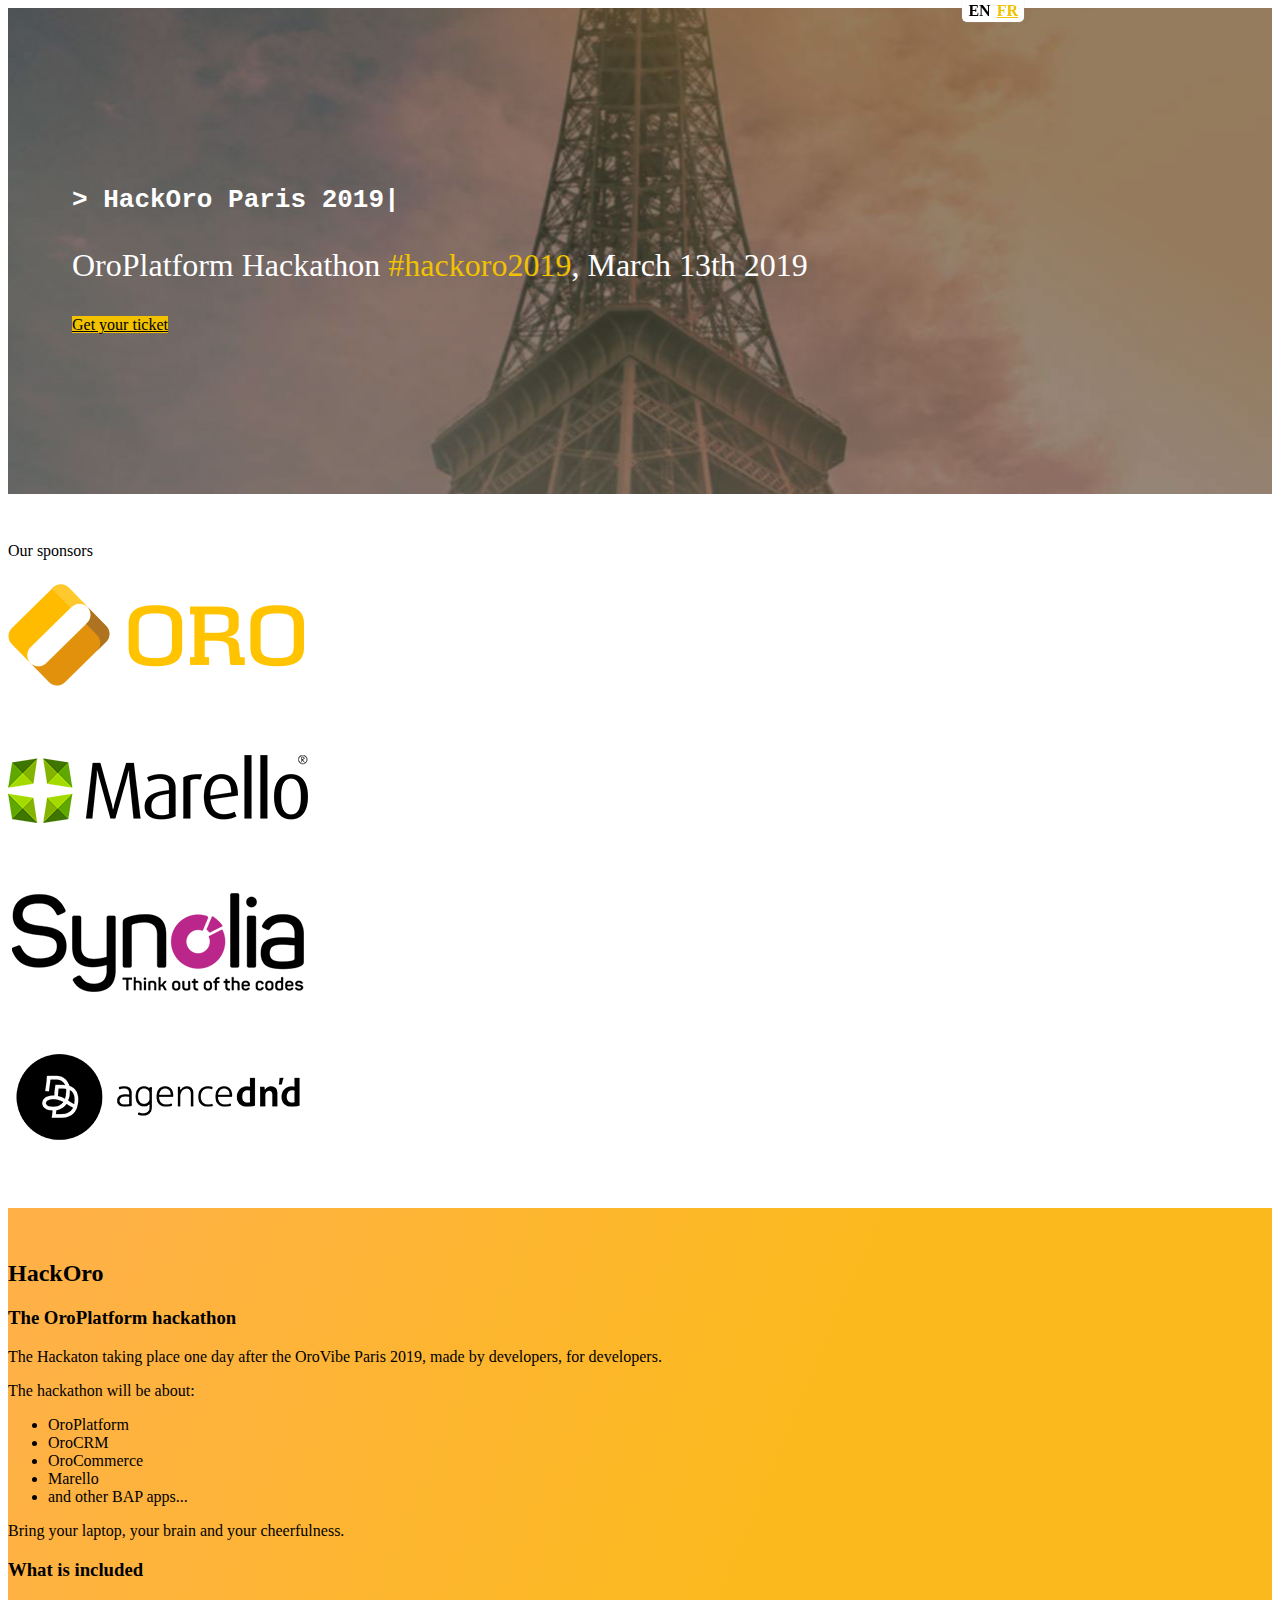
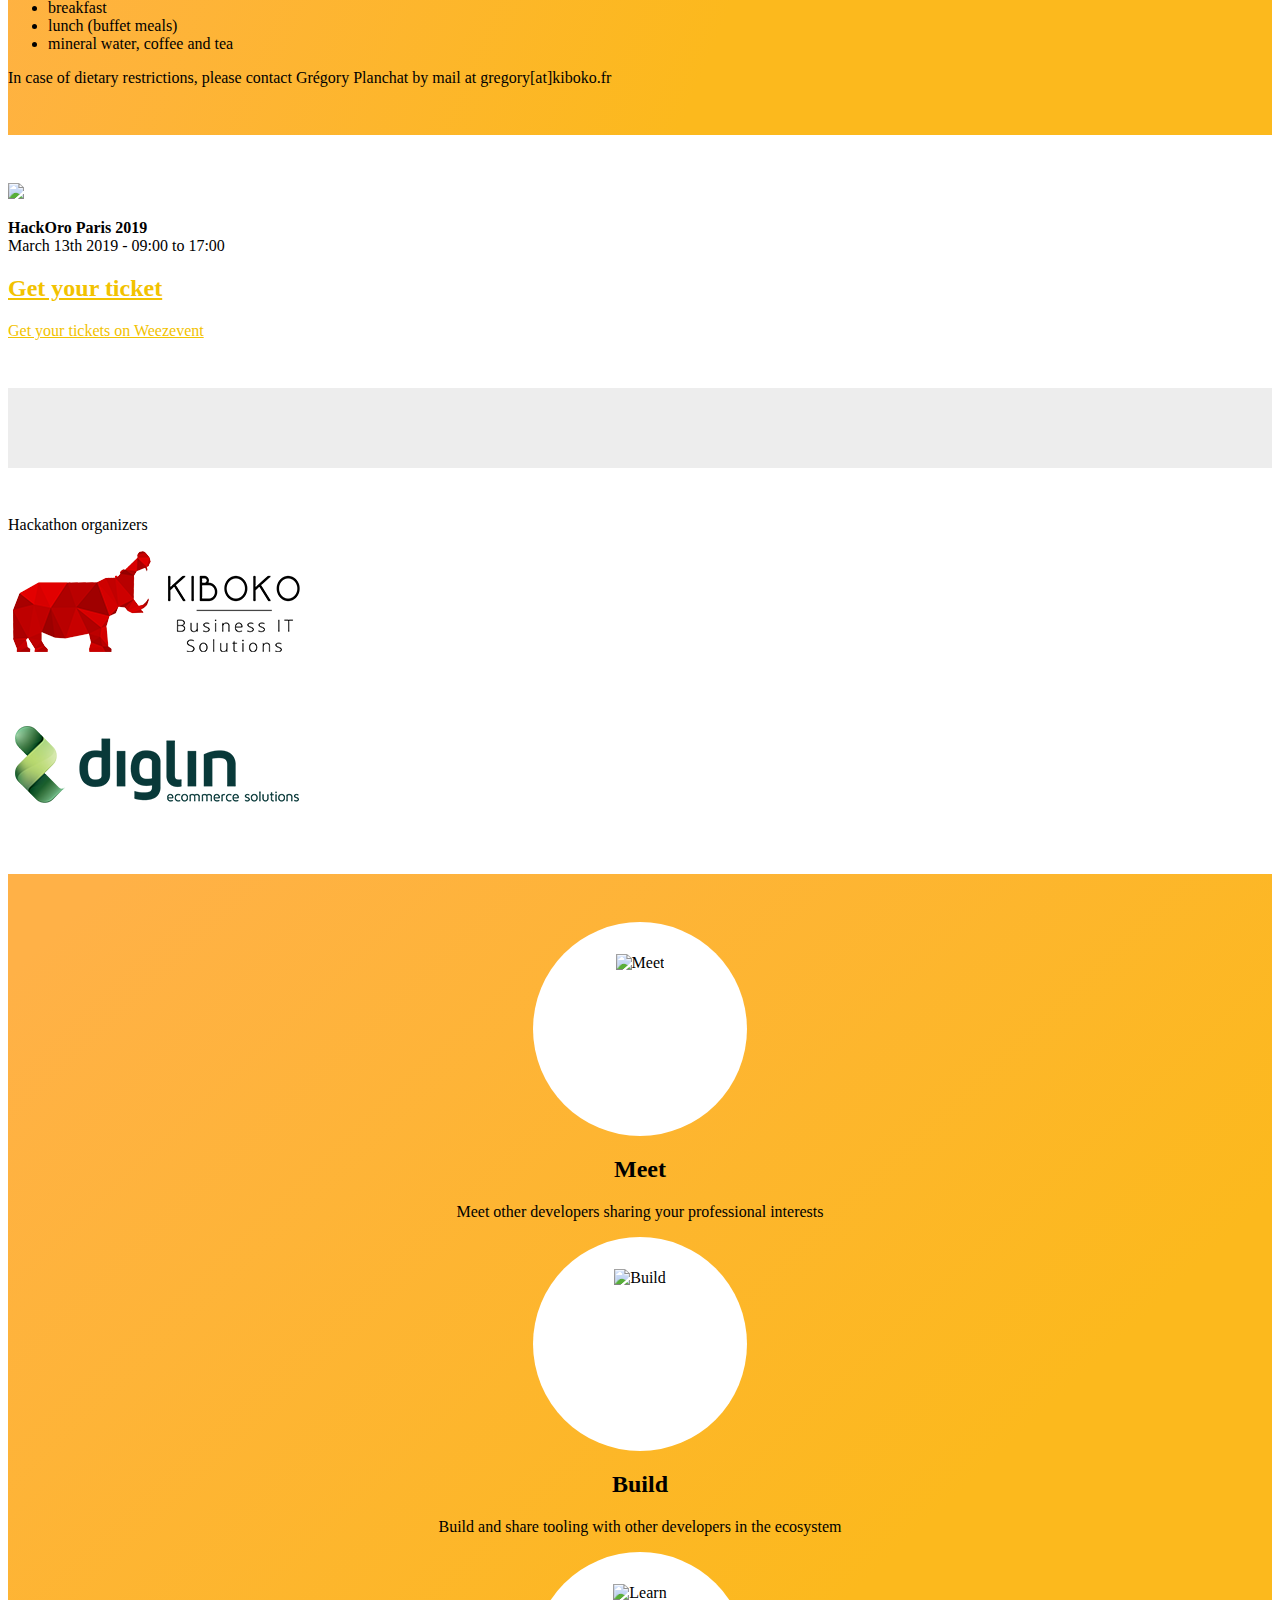
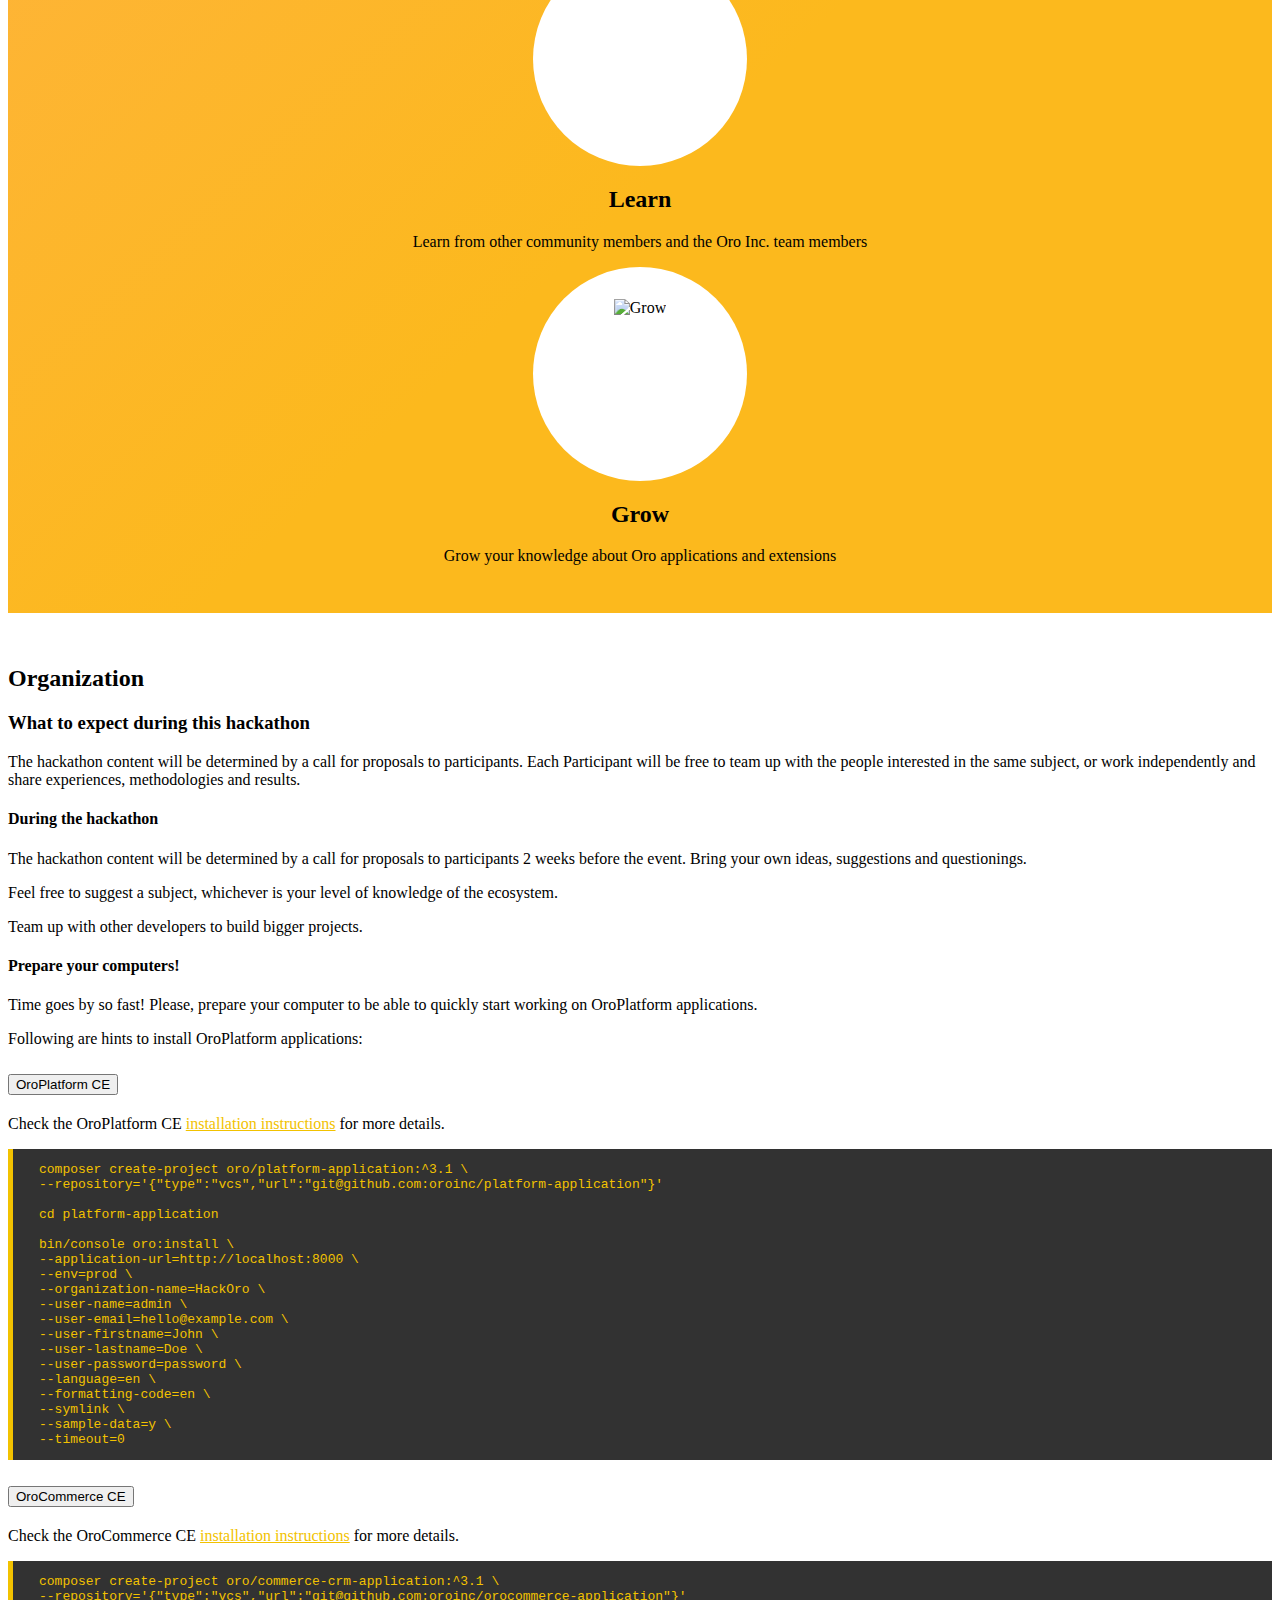
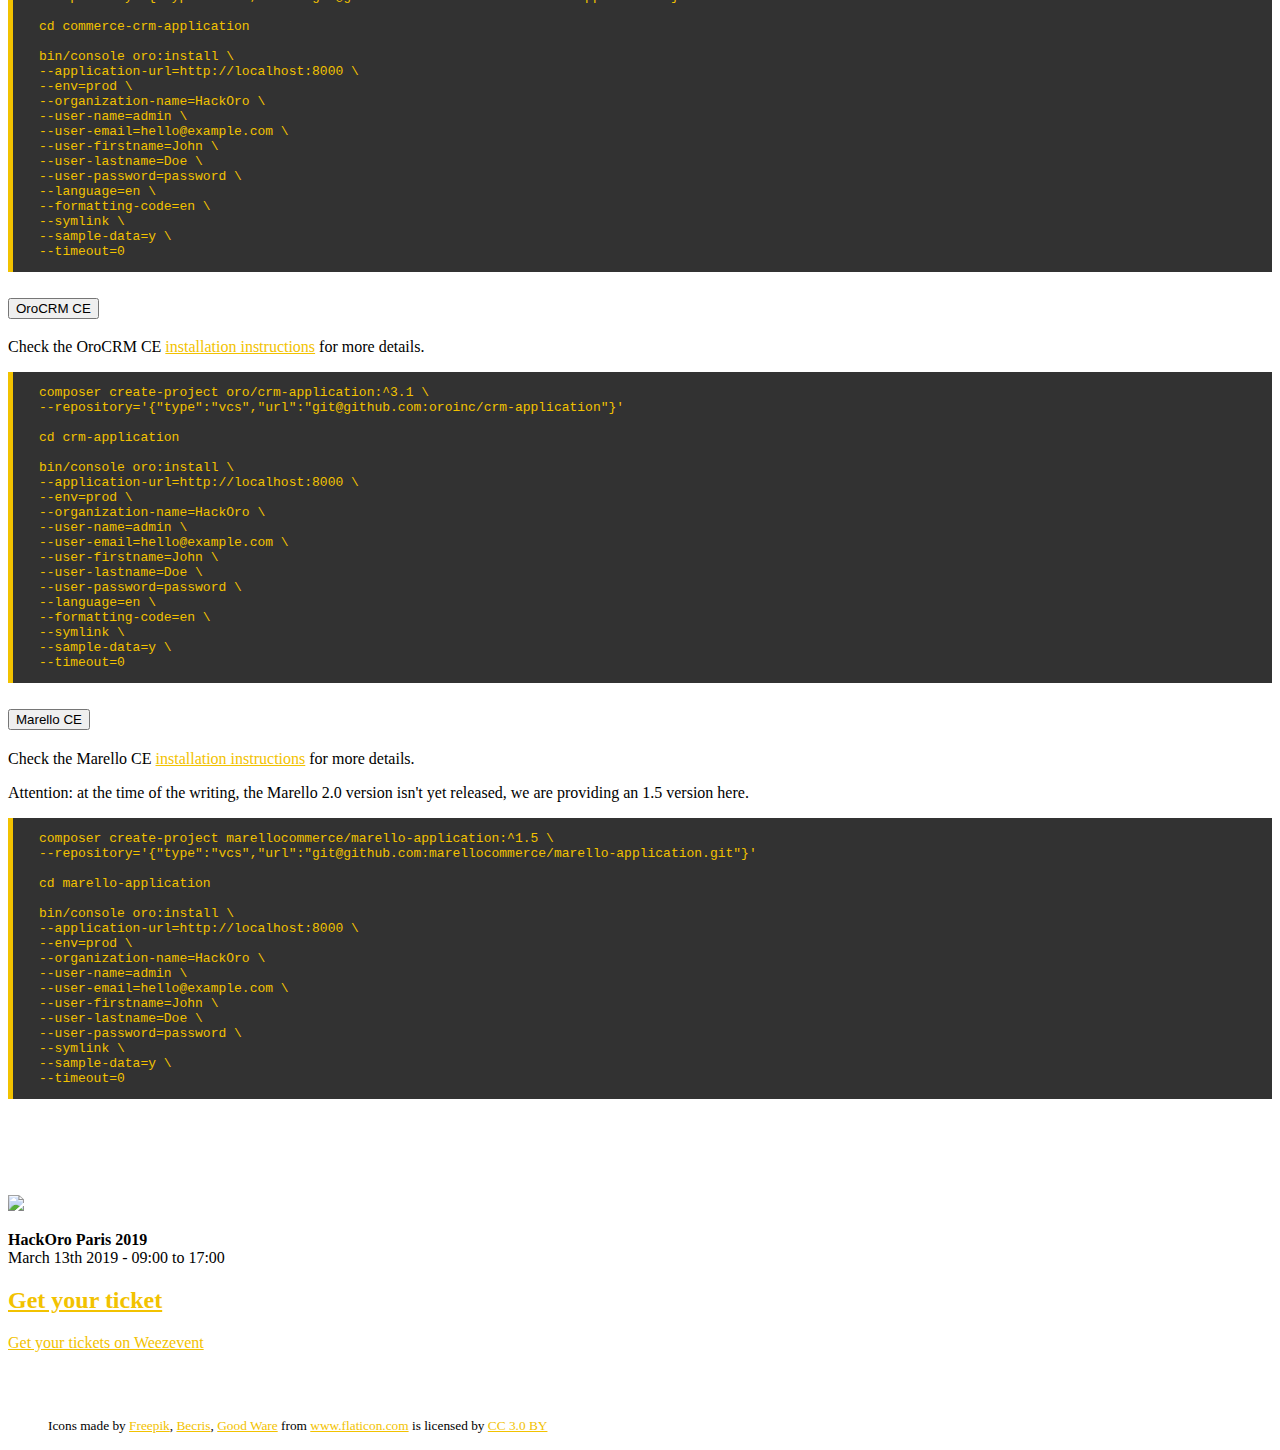
==== commit 5c073e37: "Mise en commentaire du lieu" ====
--- a/index.html
+++ b/index.html
@@ -106,17 +106,17 @@
 
 <div class="bloc bloc-map">
     <div class="container">
-        <div class="row">
-            <div class="col-8">
-                <iframe width="715" height="350" frameborder="0" scrolling="no" marginheight="0" marginwidth="0" src="https://www.openstreetmap.org/export/embed.html?bbox=2.371284663677216%2C48.85770053295303%2C2.3739668726921086%2C48.859170514400105&amp;layer=mapnik&amp;marker=48.858435529072686%2C2.372625768184662"></iframe>
-            </div>
-            <div class="col-4">
-                <h2 class="card-title">Location</h2>
-                <h3 class="card-subtitle mb-2 text-muted">Cool & Workers</h3>
-                <p class="card-text">34 rue du Chemin Vert<br>75011 Paris</p>
-                <a href="https://www.openstreetmap.org/?mlat=48.85844&amp;mlon=2.37263#map=19/48.85844/2.37263">Show a larger map</a>
-            </div>
-        </div>
+        <!--<div class="row">-->
+            <!--<div class="col-8">-->
+                <!--<iframe width="715" height="350" frameborder="0" scrolling="no" marginheight="0" marginwidth="0" src="https://www.openstreetmap.org/export/embed.html?bbox=2.371284663677216%2C48.85770053295303%2C2.3739668726921086%2C48.859170514400105&amp;layer=mapnik&amp;marker=48.858435529072686%2C2.372625768184662"></iframe>-->
+            <!--</div>-->
+            <!--<div class="col-4">-->
+                <!--<h2 class="card-title">Location</h2>-->
+                <!--<h3 class="card-subtitle mb-2 text-muted">Cool & Workers</h3>-->
+                <!--<p class="card-text">34 rue du Chemin Vert<br>75011 Paris</p>-->
+                <!--<a href="https://www.openstreetmap.org/?mlat=48.85844&amp;mlon=2.37263#map=19/48.85844/2.37263">Show a larger map</a>-->
+            <!--</div>-->
+        <!--</div>-->
     </div>
 </div>
 
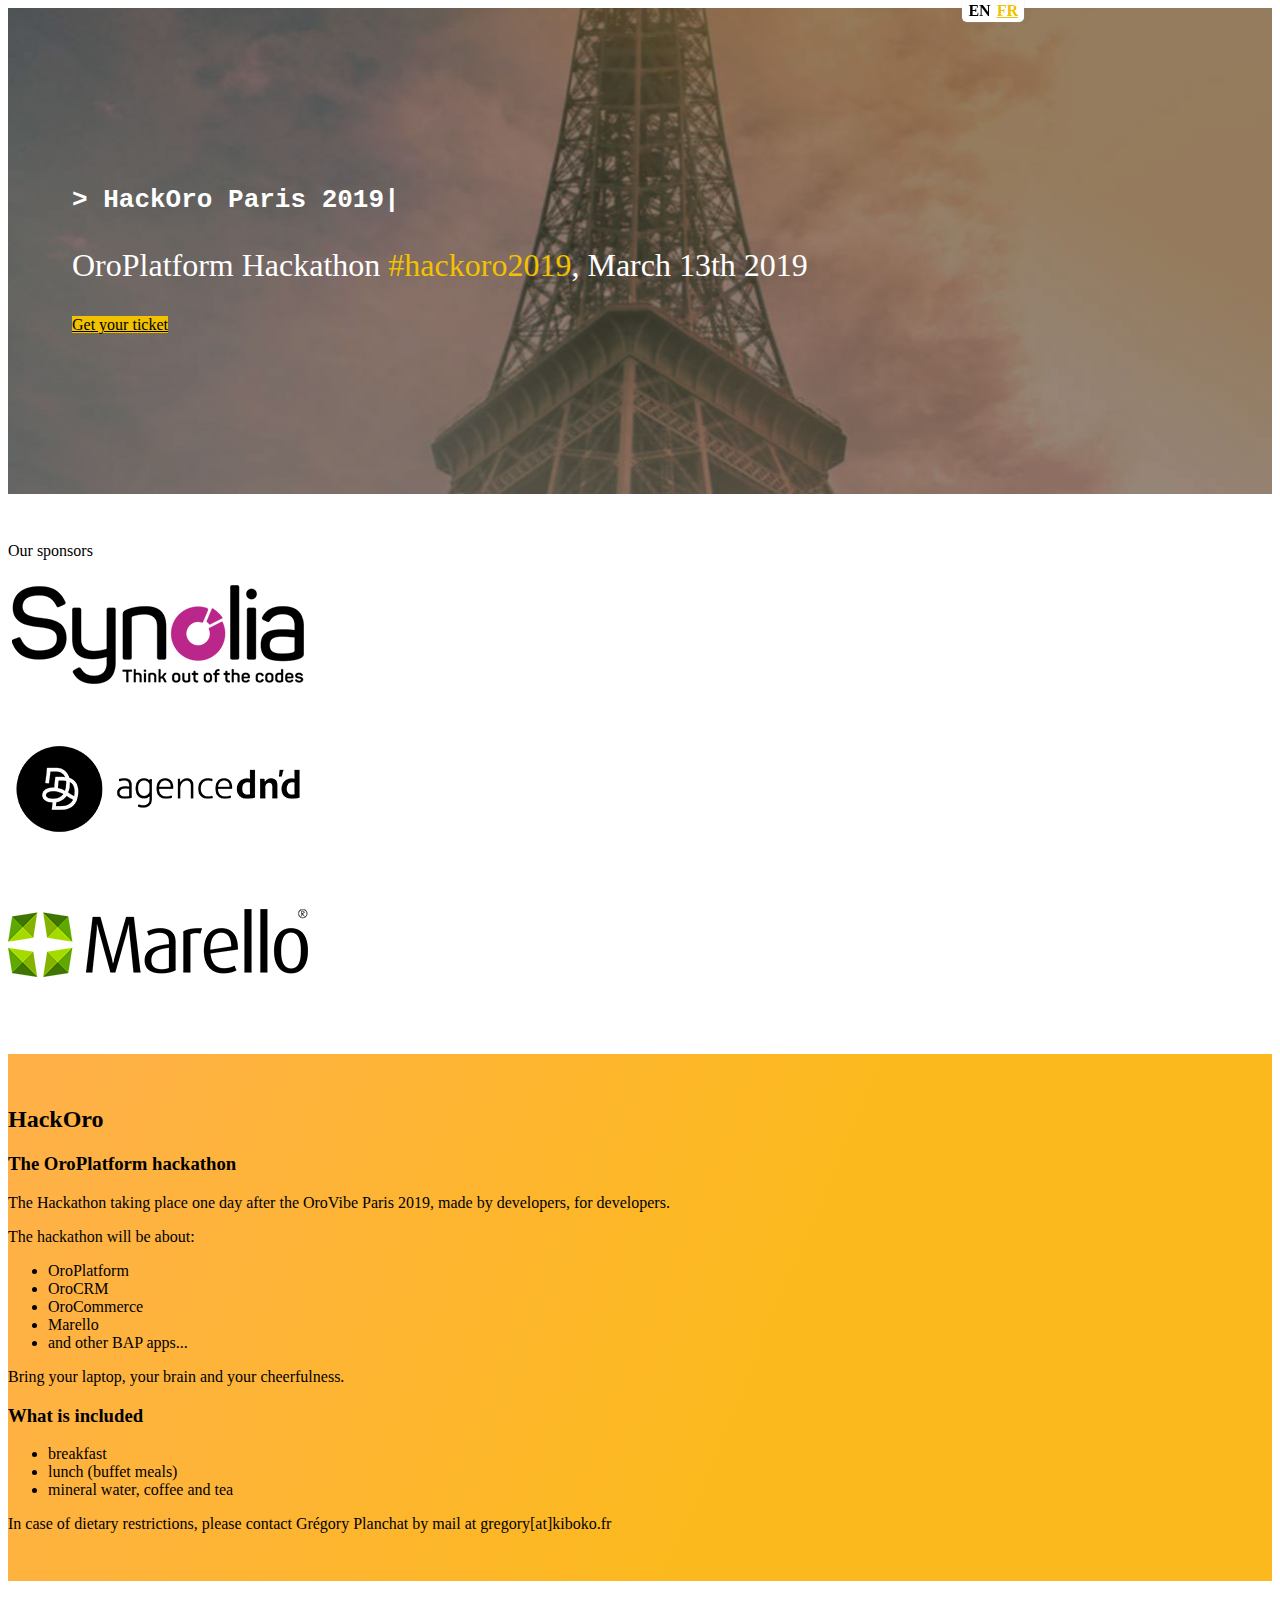
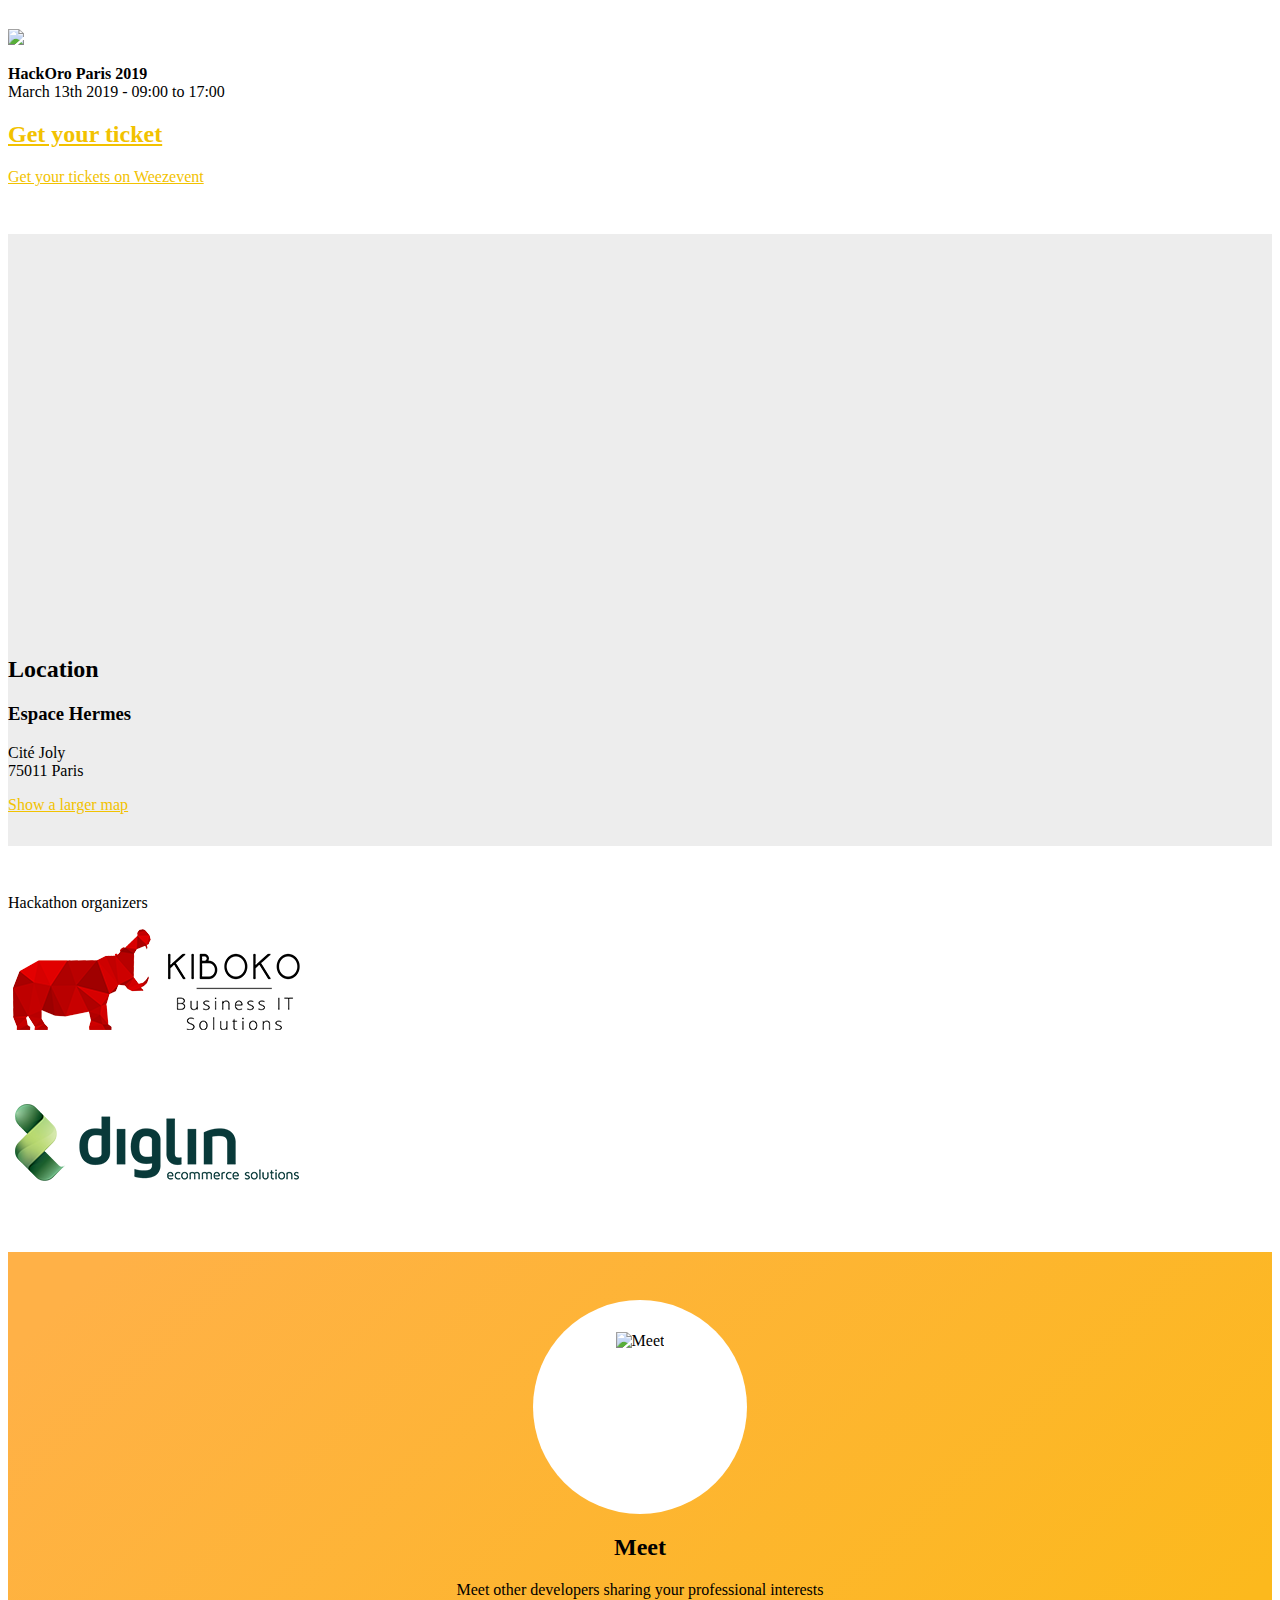
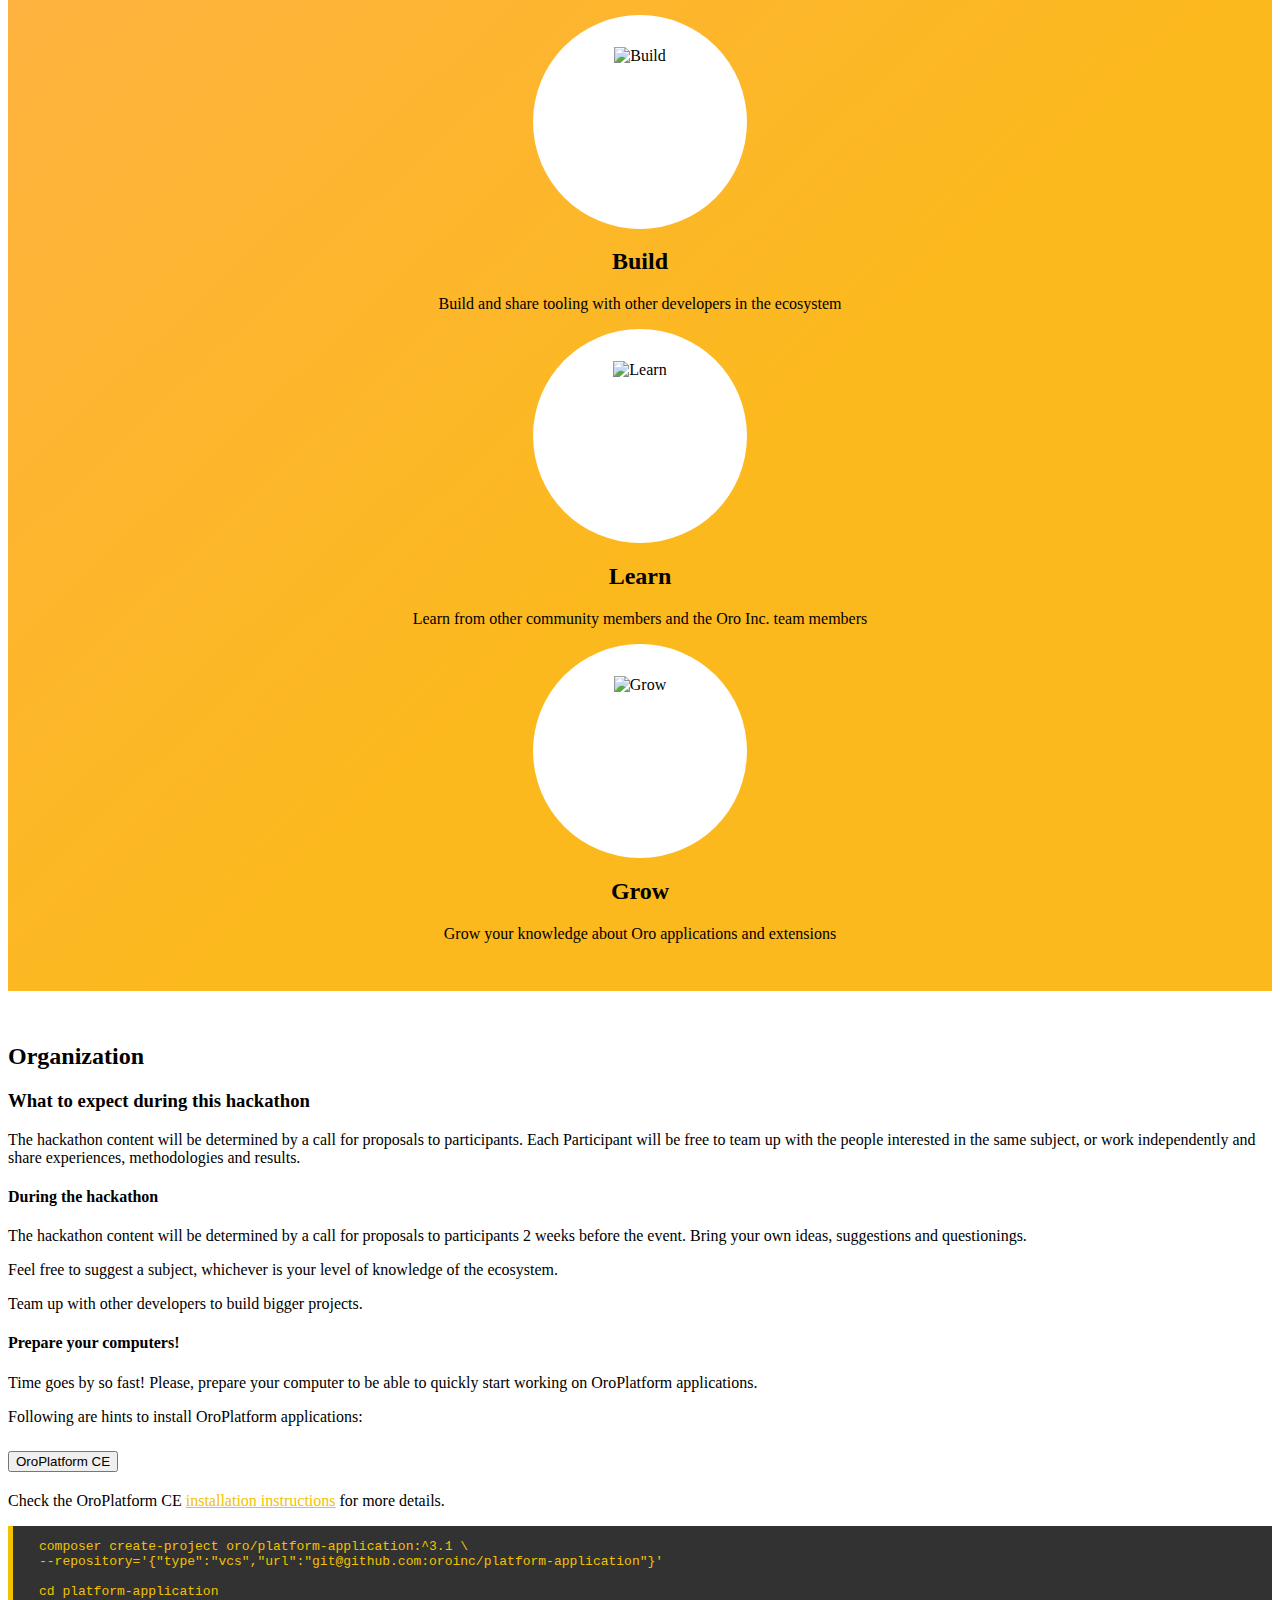
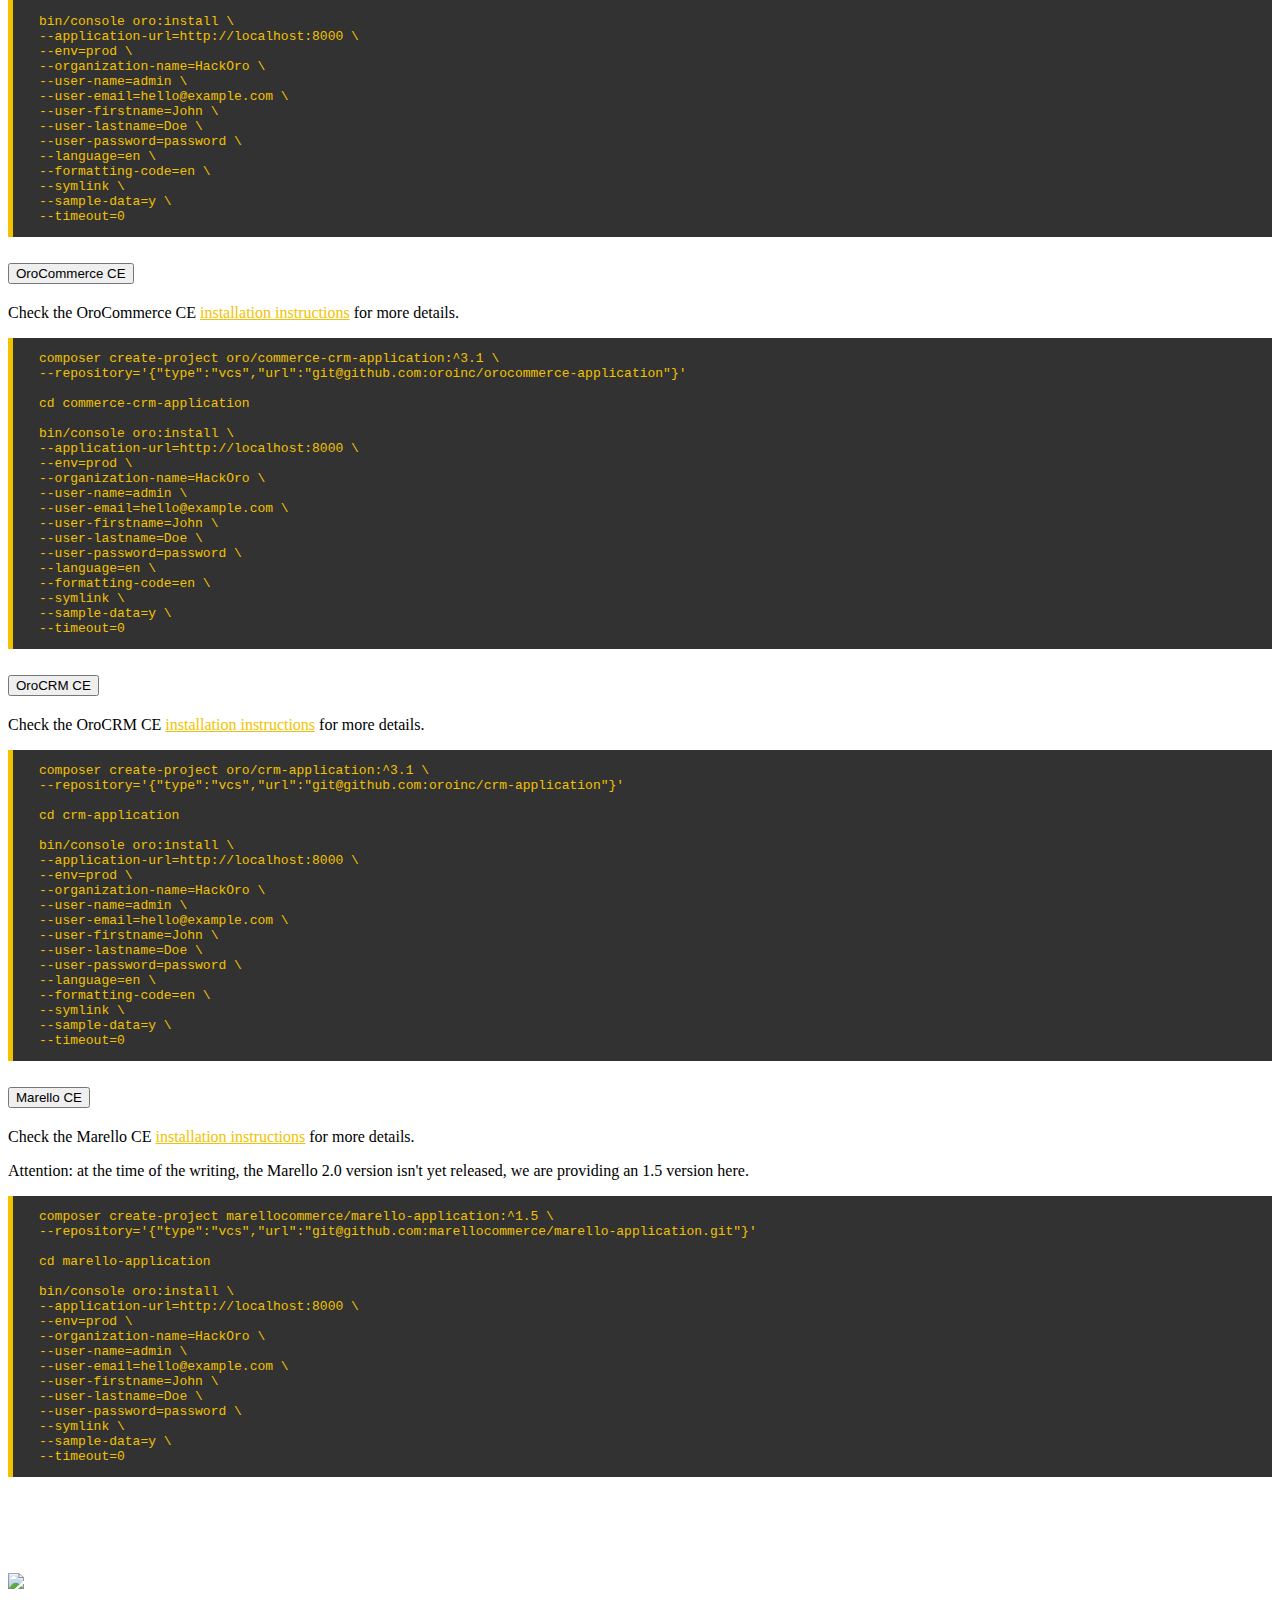
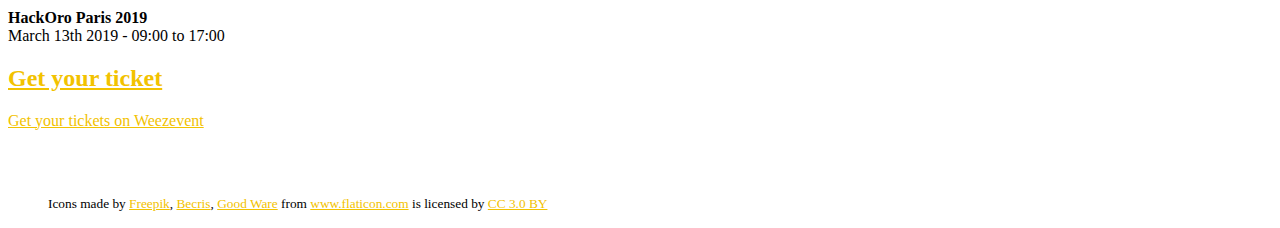
==== commit f23fc6d0: "Added maps" ====
--- a/index.html
+++ b/index.html
@@ -37,17 +37,14 @@
     <div class="container">
         <div class="text-center h4">Our sponsors</div>
         <div class="row justify-content-md-center">
-            <div class="col-sm-6 col-md-3 text-center">
-                <a href="https://oroinc.com" target="_blank"><img src="image/logo/logo-oroinc.png" alt="Oro Inc"></a>
-            </div>
-            <div class="col-sm-6 col-md-3 text-center">
+            <divlogo-marello class="col-md-4 text-center">
+                <a href="https://www.synolia.com/" target="_blank"><img src="image/logo/logo-synolia.png" alt="Synolia"></a>
+            </divlogo-marello>
+            <div class="col-md-4 text-center">
+                <a href="https://www.dnd.fr/" target="_blank"><img src="image/logo/logo-dnd.png" alt="DnD"></a>
+            </div>
+            <div class="col-md-4 text-center">
                 <a href="https://www.marello.com" target="_blank"><img src="image/logo/logo-marello.png" alt="Marello"></a>
-            </div>
-            <div class="col-sm-6 col-md-3 text-center">
-                <a href="https://www.synolia.com/" target="_blank"><img src="image/logo/logo-synolia.png" alt="Synolia"></a>
-            </div>
-            <div class="col-sm-6 col-md-3 text-center">
-                <a href="https://www.dnd.fr/" target="_blank"><img src="image/logo/logo-dnd.png" alt="DnD"></a>
             </div>
         </div>
     </div>
@@ -59,7 +56,7 @@
             <div class="card-body">
                 <h2 class="card-title">HackOro</h2>
                 <h3 class="card-subtitle mb-2 text-muted">The OroPlatform hackathon</h3>
-                <p class="card-text">The Hackaton taking place one day after the OroVibe Paris 2019, made by developers, for developers.</p>
+                <p class="card-text">The Hackathon taking place one day after the OroVibe Paris 2019, made by developers, for developers.</p>
                 <p class="card-text">
                     The hackathon will be about:
                     <ul>
@@ -106,17 +103,17 @@
 
 <div class="bloc bloc-map">
     <div class="container">
-        <!--<div class="row">-->
-            <!--<div class="col-8">-->
-                <!--<iframe width="715" height="350" frameborder="0" scrolling="no" marginheight="0" marginwidth="0" src="https://www.openstreetmap.org/export/embed.html?bbox=2.371284663677216%2C48.85770053295303%2C2.3739668726921086%2C48.859170514400105&amp;layer=mapnik&amp;marker=48.858435529072686%2C2.372625768184662"></iframe>-->
-            <!--</div>-->
-            <!--<div class="col-4">-->
-                <!--<h2 class="card-title">Location</h2>-->
-                <!--<h3 class="card-subtitle mb-2 text-muted">Cool & Workers</h3>-->
-                <!--<p class="card-text">34 rue du Chemin Vert<br>75011 Paris</p>-->
-                <!--<a href="https://www.openstreetmap.org/?mlat=48.85844&amp;mlon=2.37263#map=19/48.85844/2.37263">Show a larger map</a>-->
-            <!--</div>-->
-        <!--</div>-->
+        <div class="row">
+            <div class="col-8">
+                <iframe width="715" height="350" frameborder="0" scrolling="no" marginheight="0" marginwidth="0" src="https://www.openstreetmap.org/export/embed.html?bbox=2.380852103233338%2C48.861259825508164%2C2.385358214378357%2C48.86352550013056&amp;layer=mapnik&amp;marker=48.86237190088616%2C2.383017798420042"></iframe>
+            </div>
+            <div class="col-4">
+                <h2 class="card-title">Location</h2>
+                <h3 class="card-subtitle mb-2 text-muted">Espace Hermes</h3>
+                <p class="card-text">Cité Joly<br>75011 Paris</p>
+                <a href="https://www.openstreetmap.org/#map=18/48.86239/2.38311">Show a larger map</a>
+            </div>
+        </div>
     </div>
 </div>
 
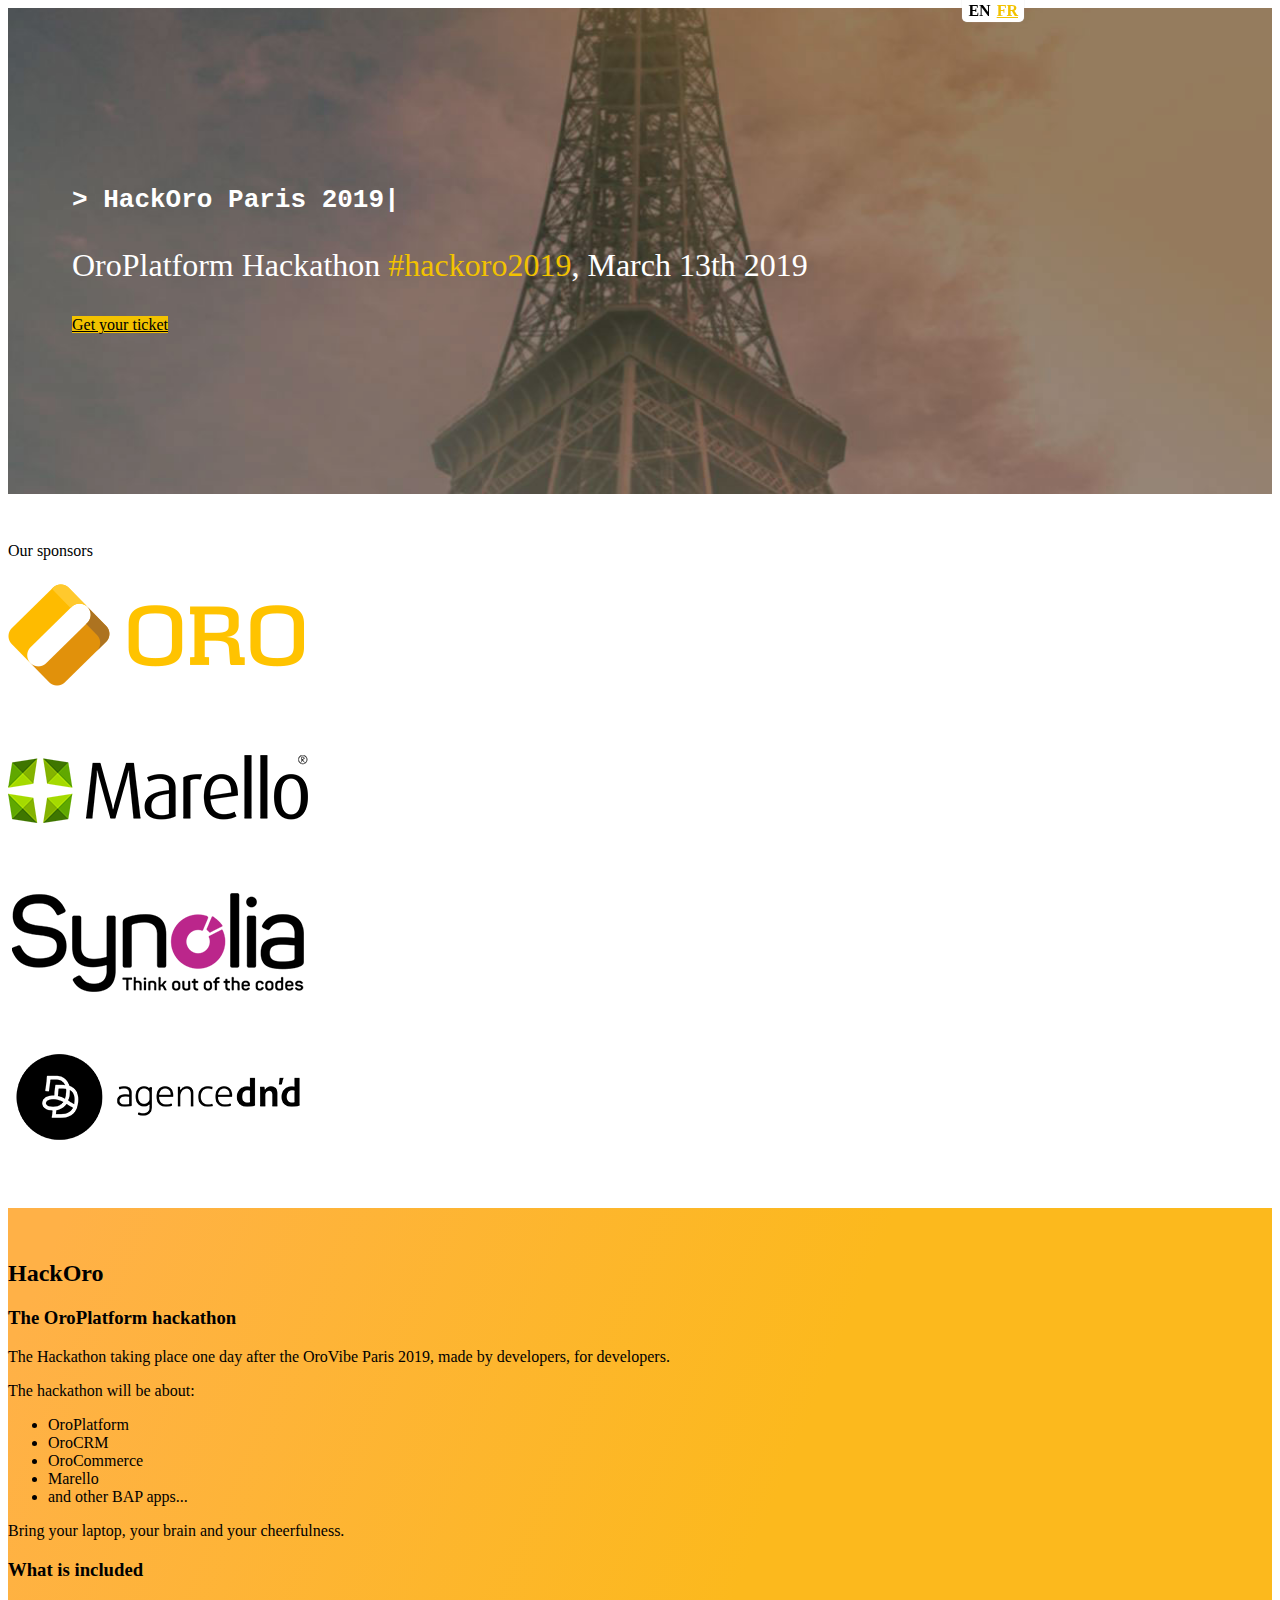
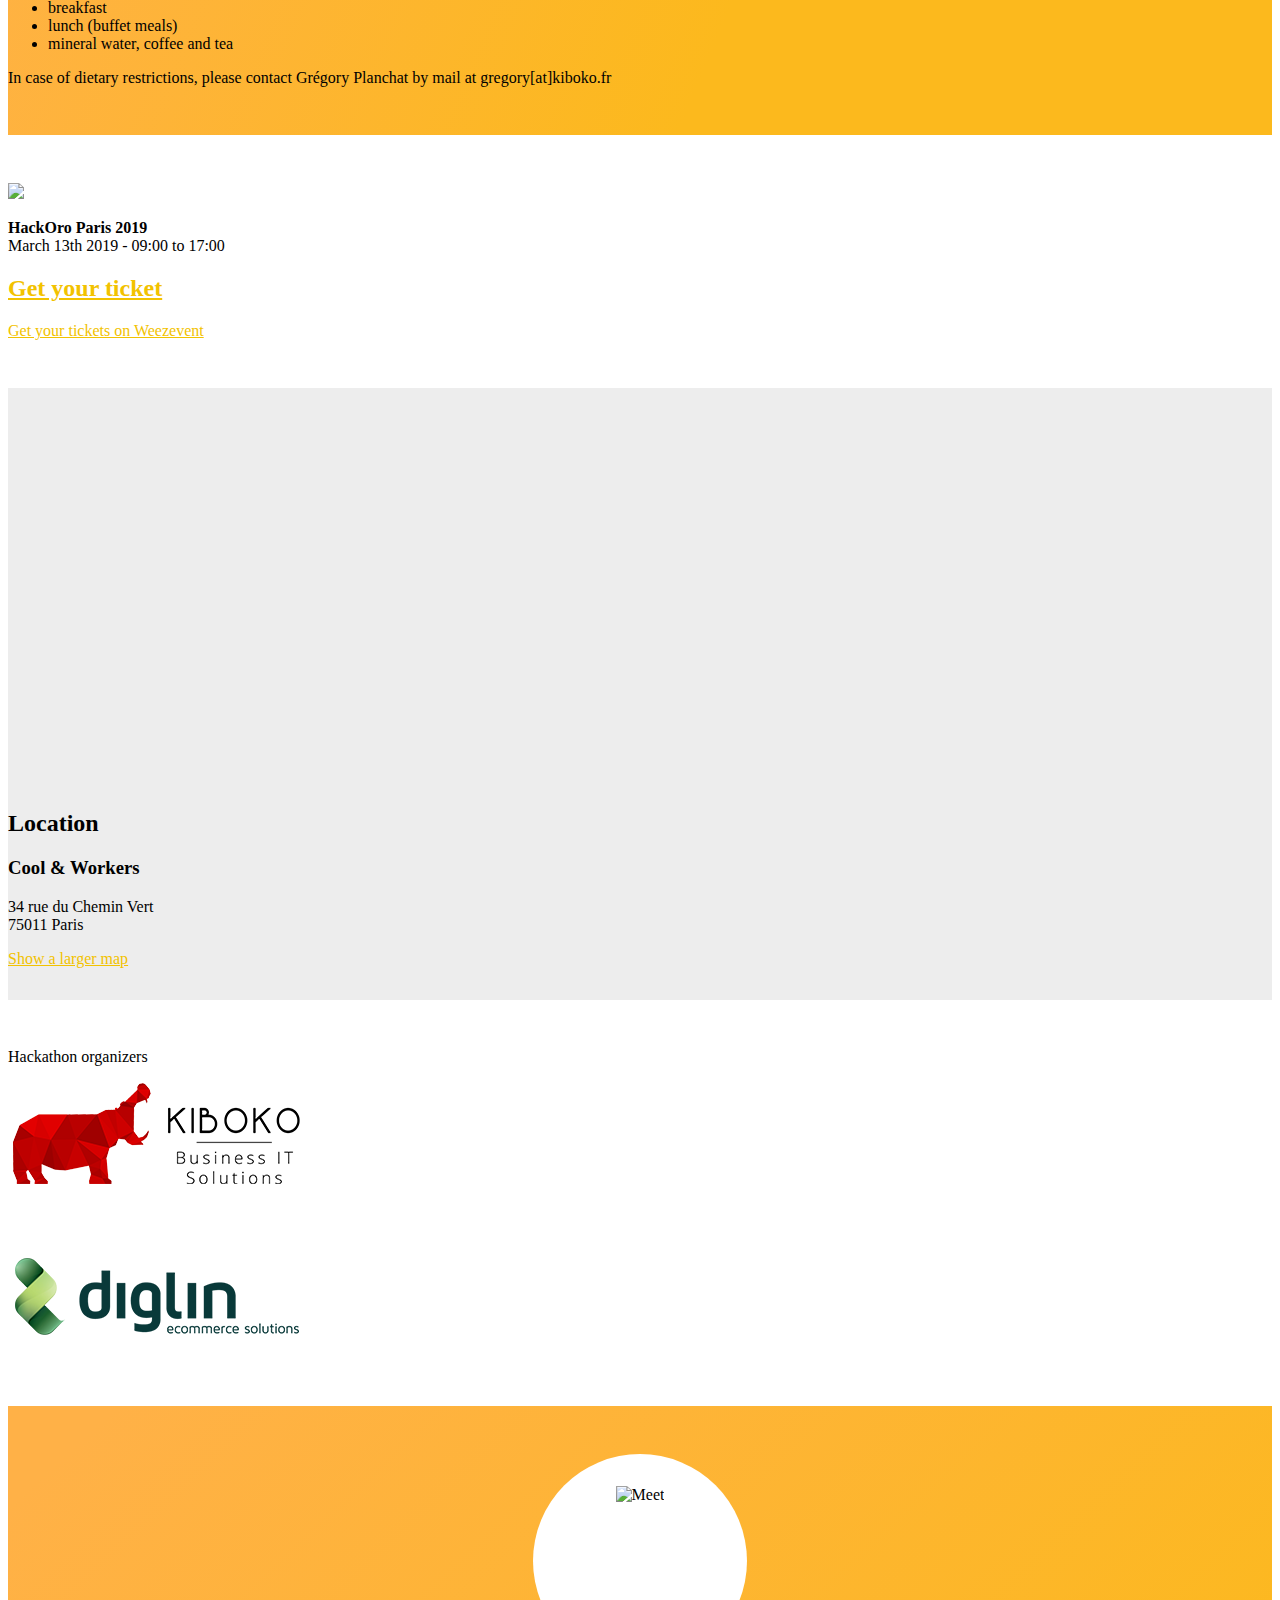
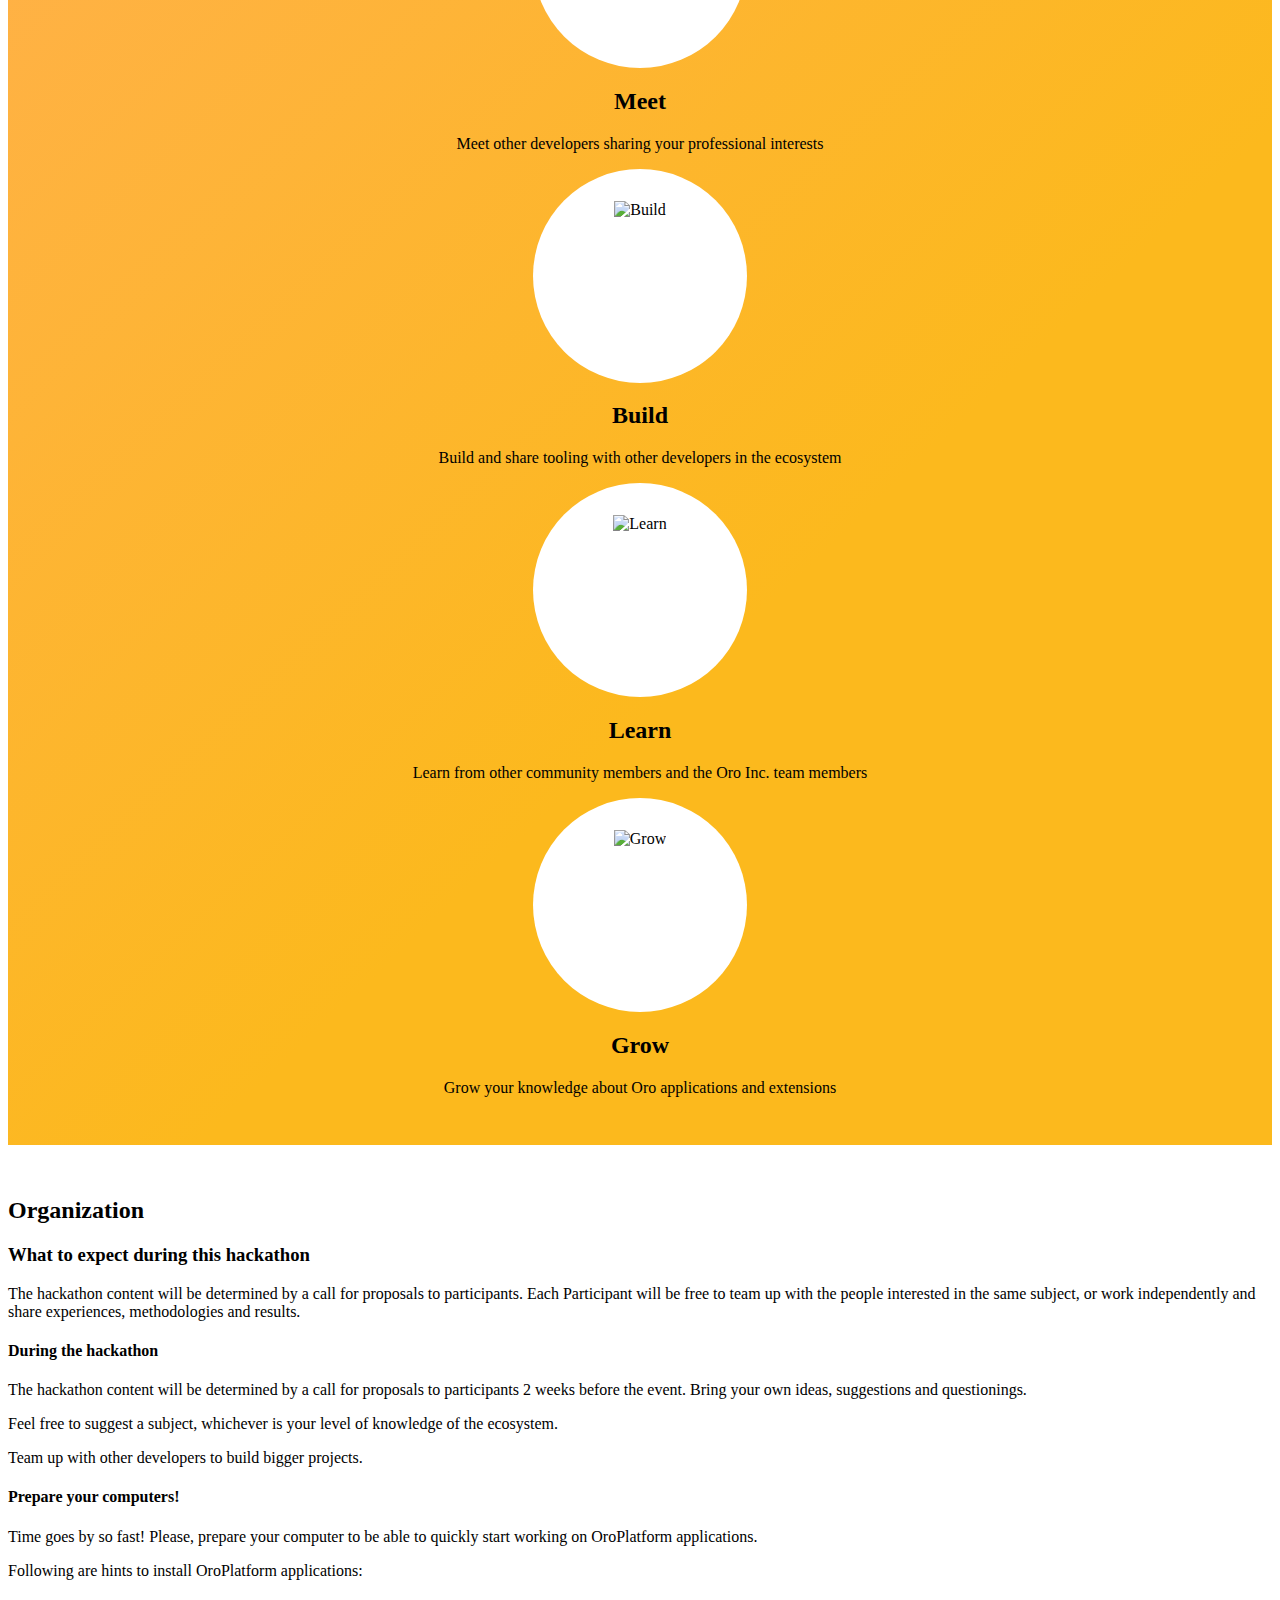
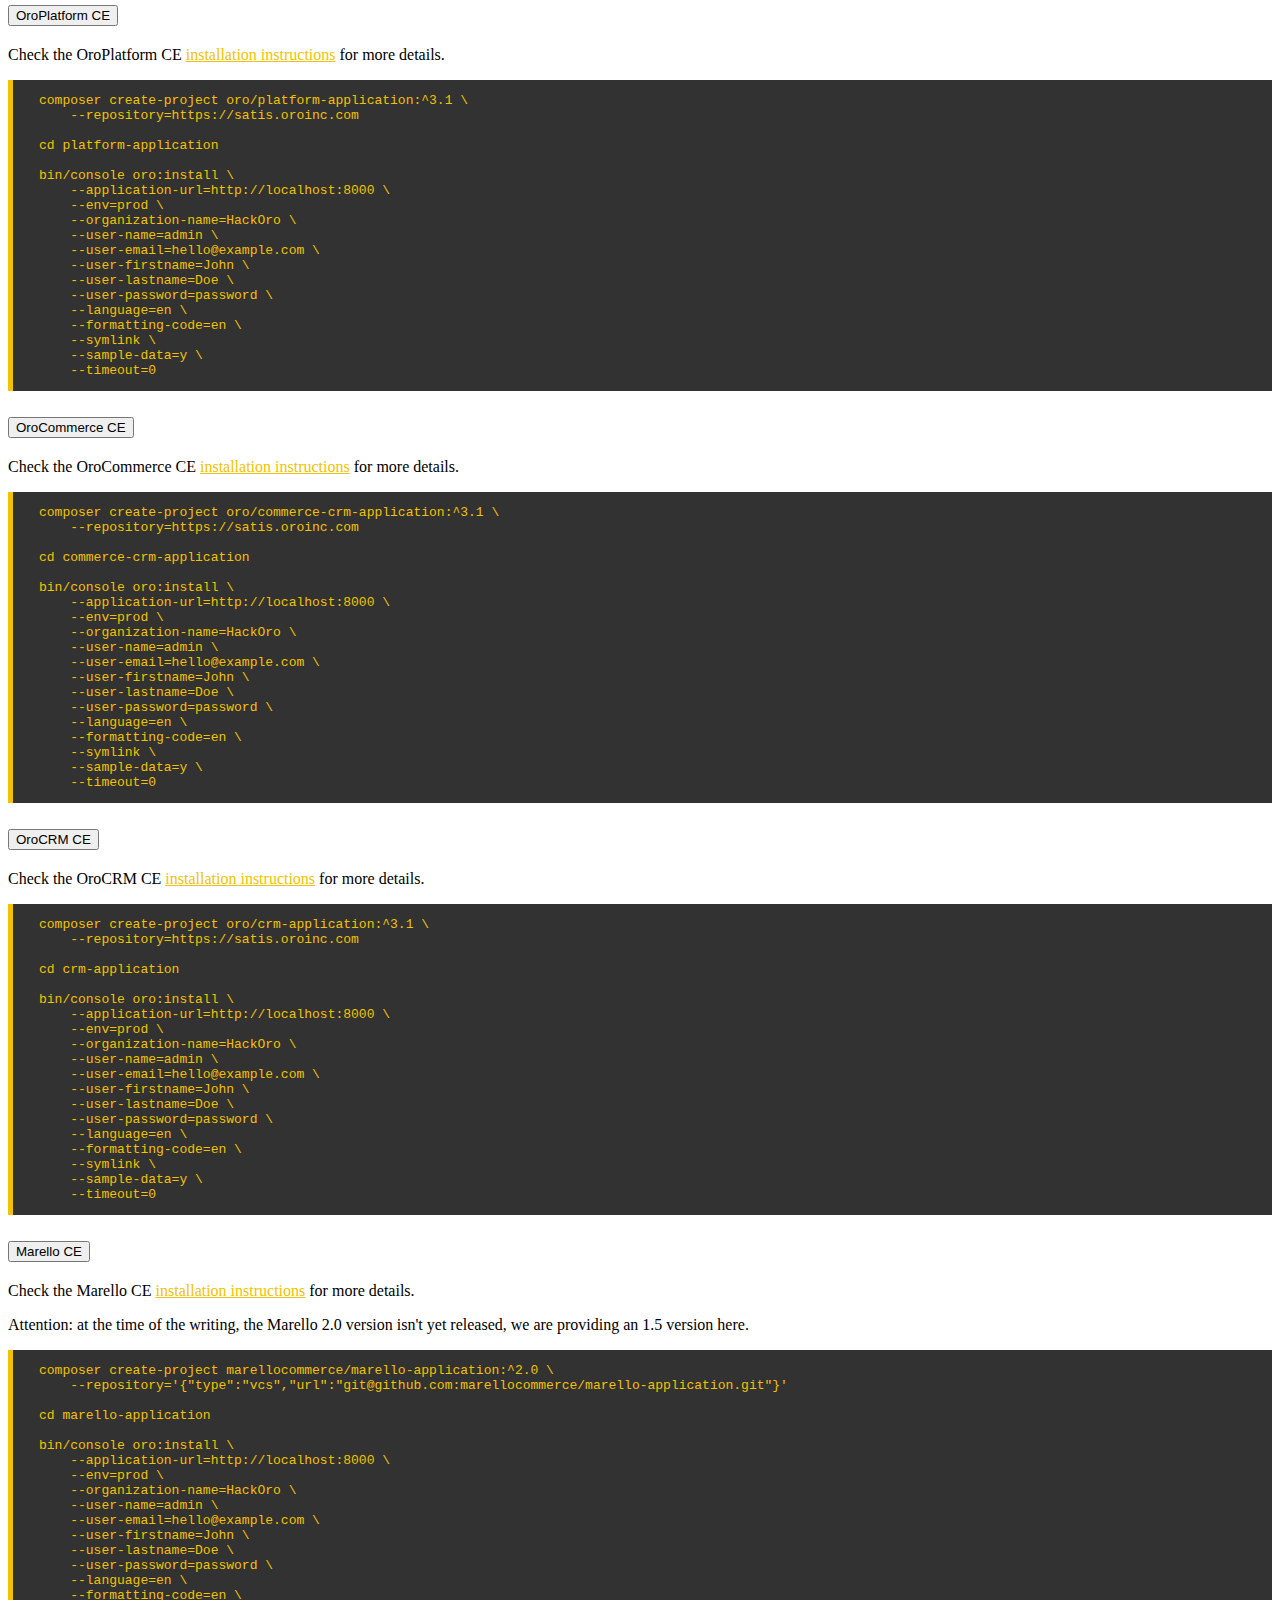
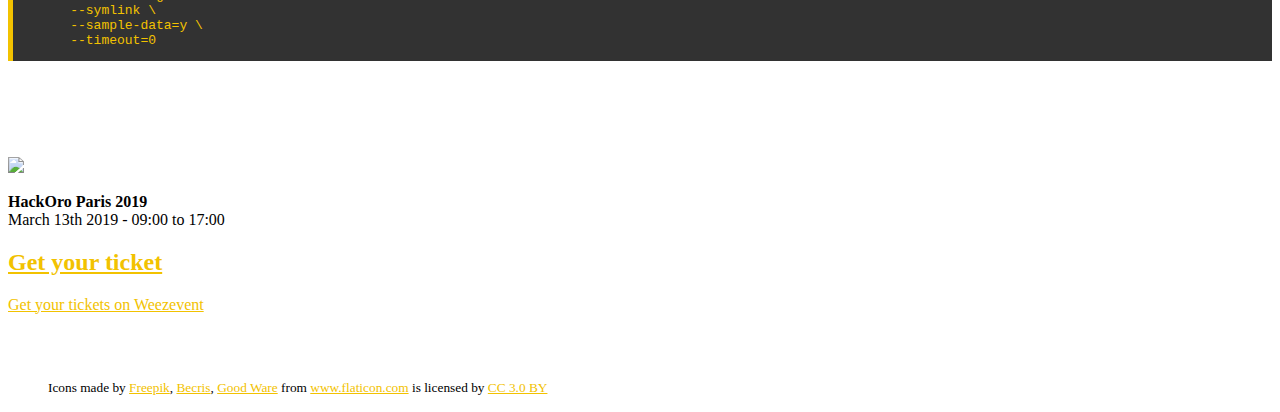
==== commit 677d7b98: "Merge branch 'master' of github.com:FriendsOfOro/hackoro.com" ====
--- a/index.html
+++ b/index.html
@@ -37,14 +37,17 @@
     <div class="container">
         <div class="text-center h4">Our sponsors</div>
         <div class="row justify-content-md-center">
-            <divlogo-marello class="col-md-4 text-center">
+            <div class="col-sm-6 col-md-3 text-center">
+                <a href="https://oroinc.com" target="_blank"><img src="image/logo/logo-oroinc.png" alt="Oro Inc"></a>
+            </div>
+            <div class="col-sm-6 col-md-3 text-center">
+                <a href="https://www.marello.com" target="_blank"><img src="image/logo/logo-marello.png" alt="Marello"></a>
+            </div>
+            <div class="col-sm-6 col-md-3 text-center">
                 <a href="https://www.synolia.com/" target="_blank"><img src="image/logo/logo-synolia.png" alt="Synolia"></a>
-            </divlogo-marello>
-            <div class="col-md-4 text-center">
+            </div>
+            <div class="col-sm-6 col-md-3 text-center">
                 <a href="https://www.dnd.fr/" target="_blank"><img src="image/logo/logo-dnd.png" alt="DnD"></a>
-            </div>
-            <div class="col-md-4 text-center">
-                <a href="https://www.marello.com" target="_blank"><img src="image/logo/logo-marello.png" alt="Marello"></a>
             </div>
         </div>
     </div>
@@ -105,13 +108,13 @@
     <div class="container">
         <div class="row">
             <div class="col-8">
-                <iframe width="715" height="350" frameborder="0" scrolling="no" marginheight="0" marginwidth="0" src="https://www.openstreetmap.org/export/embed.html?bbox=2.380852103233338%2C48.861259825508164%2C2.385358214378357%2C48.86352550013056&amp;layer=mapnik&amp;marker=48.86237190088616%2C2.383017798420042"></iframe>
+                <iframe width="715" height="350" frameborder="0" scrolling="no" marginheight="0" marginwidth="0" src="https://www.openstreetmap.org/export/embed.html?bbox=2.371284663677216%2C48.85770053295303%2C2.3739668726921086%2C48.859170514400105&amp;layer=mapnik&amp;marker=48.858435529072686%2C2.372625768184662"></iframe>
             </div>
             <div class="col-4">
                 <h2 class="card-title">Location</h2>
-                <h3 class="card-subtitle mb-2 text-muted">Espace Hermes</h3>
-                <p class="card-text">Cité Joly<br>75011 Paris</p>
-                <a href="https://www.openstreetmap.org/#map=18/48.86239/2.38311">Show a larger map</a>
+                <h3 class="card-subtitle mb-2 text-muted">Cool & Workers</h3>
+                <p class="card-text">34 rue du Chemin Vert<br>75011 Paris</p>
+                <a href="https://www.openstreetmap.org/?mlat=48.85844&amp;mlon=2.37263#map=19/48.85844/2.37263">Show a larger map</a>
             </div>
         </div>
     </div>
@@ -216,24 +219,24 @@
                         <p class="card-text alert alert-secondary">Check the OroPlatform CE <a href="https://oroinc.com/oroplatform/doc/current/install-upgrade/installation-quick-start-dev#install-for-dev">installation instructions</a> for more details.</p>
                         <p class="card-text"><pre>
 composer create-project oro/platform-application:^3.1 \
---repository='{"type":"vcs","url":"git@github.com:oroinc/platform-application"}'
+    --repository=https://satis.oroinc.com
 
 cd platform-application
 
 bin/console oro:install \
---application-url=http://localhost:8000 \
---env=prod \
---organization-name=HackOro \
---user-name=admin \
---user-email=hello@example.com \
---user-firstname=John \
---user-lastname=Doe \
---user-password=password \
---language=en \
---formatting-code=en \
---symlink \
---sample-data=y \
---timeout=0</pre></p>
+    --application-url=http://localhost:8000 \
+    --env=prod \
+    --organization-name=HackOro \
+    --user-name=admin \
+    --user-email=hello@example.com \
+    --user-firstname=John \
+    --user-lastname=Doe \
+    --user-password=password \
+    --language=en \
+    --formatting-code=en \
+    --symlink \
+    --sample-data=y \
+    --timeout=0</pre></p>
                     </div>
                 </div>
             </div>
@@ -250,24 +253,24 @@
                         <p class="card-text alert alert-secondary">Check the OroCommerce CE <a href="https://oroinc.com/b2b-ecommerce/doc/current/install-upgrade/installation-quick-start-dev/commerce-crm">installation instructions</a> for more details.</p>
                         <p class="card-text"><pre>
 composer create-project oro/commerce-crm-application:^3.1 \
---repository='{"type":"vcs","url":"git@github.com:oroinc/orocommerce-application"}'
+    --repository=https://satis.oroinc.com
 
 cd commerce-crm-application
 
 bin/console oro:install \
---application-url=http://localhost:8000 \
---env=prod \
---organization-name=HackOro \
---user-name=admin \
---user-email=hello@example.com \
---user-firstname=John \
---user-lastname=Doe \
---user-password=password \
---language=en \
---formatting-code=en \
---symlink \
---sample-data=y \
---timeout=0</pre></p>
+    --application-url=http://localhost:8000 \
+    --env=prod \
+    --organization-name=HackOro \
+    --user-name=admin \
+    --user-email=hello@example.com \
+    --user-firstname=John \
+    --user-lastname=Doe \
+    --user-password=password \
+    --language=en \
+    --formatting-code=en \
+    --symlink \
+    --sample-data=y \
+    --timeout=0</pre></p>
                     </div>
                 </div>
             </div>
@@ -284,24 +287,24 @@
                         <p class="card-text alert alert-secondary">Check the OroCRM CE <a href="https://oroinc.com/orocrm/doc/current/install-upgrade/installation-quick-start-dev/crm">installation instructions</a> for more details.</p>
                         <p class="card-text"><pre>
 composer create-project oro/crm-application:^3.1 \
---repository='{"type":"vcs","url":"git@github.com:oroinc/crm-application"}'
+    --repository=https://satis.oroinc.com
 
 cd crm-application
 
 bin/console oro:install \
---application-url=http://localhost:8000 \
---env=prod \
---organization-name=HackOro \
---user-name=admin \
---user-email=hello@example.com \
---user-firstname=John \
---user-lastname=Doe \
---user-password=password \
---language=en \
---formatting-code=en \
---symlink \
---sample-data=y \
---timeout=0</pre></p>
+    --application-url=http://localhost:8000 \
+    --env=prod \
+    --organization-name=HackOro \
+    --user-name=admin \
+    --user-email=hello@example.com \
+    --user-firstname=John \
+    --user-lastname=Doe \
+    --user-password=password \
+    --language=en \
+    --formatting-code=en \
+    --symlink \
+    --sample-data=y \
+    --timeout=0</pre></p>
                     </div>
                 </div>
             </div>
@@ -318,23 +321,25 @@
                         <p class="card-text alert alert-secondary">Check the Marello CE <a href="https://knowledgebase.marello.com/knowledge-base/installation-instructions/">installation instructions</a> for more details.</p>
                         <p class="card-text alert alert-info"><i class="fa fa-info"></i> Attention: at the time of the writing, the Marello 2.0 version isn't yet released, we are providing an 1.5 version here.</p>
                         <p class="card-text"><pre>
-composer create-project marellocommerce/marello-application:^1.5 \
---repository='{"type":"vcs","url":"git@github.com:marellocommerce/marello-application.git"}'
+composer create-project marellocommerce/marello-application:^2.0 \
+    --repository='{"type":"vcs","url":"git@github.com:marellocommerce/marello-application.git"}'
 
 cd marello-application
 
 bin/console oro:install \
---application-url=http://localhost:8000 \
---env=prod \
---organization-name=HackOro \
---user-name=admin \
---user-email=hello@example.com \
---user-firstname=John \
---user-lastname=Doe \
---user-password=password \
---symlink \
---sample-data=y \
---timeout=0</pre></p>
+    --application-url=http://localhost:8000 \
+    --env=prod \
+    --organization-name=HackOro \
+    --user-name=admin \
+    --user-email=hello@example.com \
+    --user-firstname=John \
+    --user-lastname=Doe \
+    --user-password=password \
+    --language=en \
+    --formatting-code=en \
+    --symlink \
+    --sample-data=y \
+    --timeout=0</pre></p>
                     </div>
                 </div>
             </div>
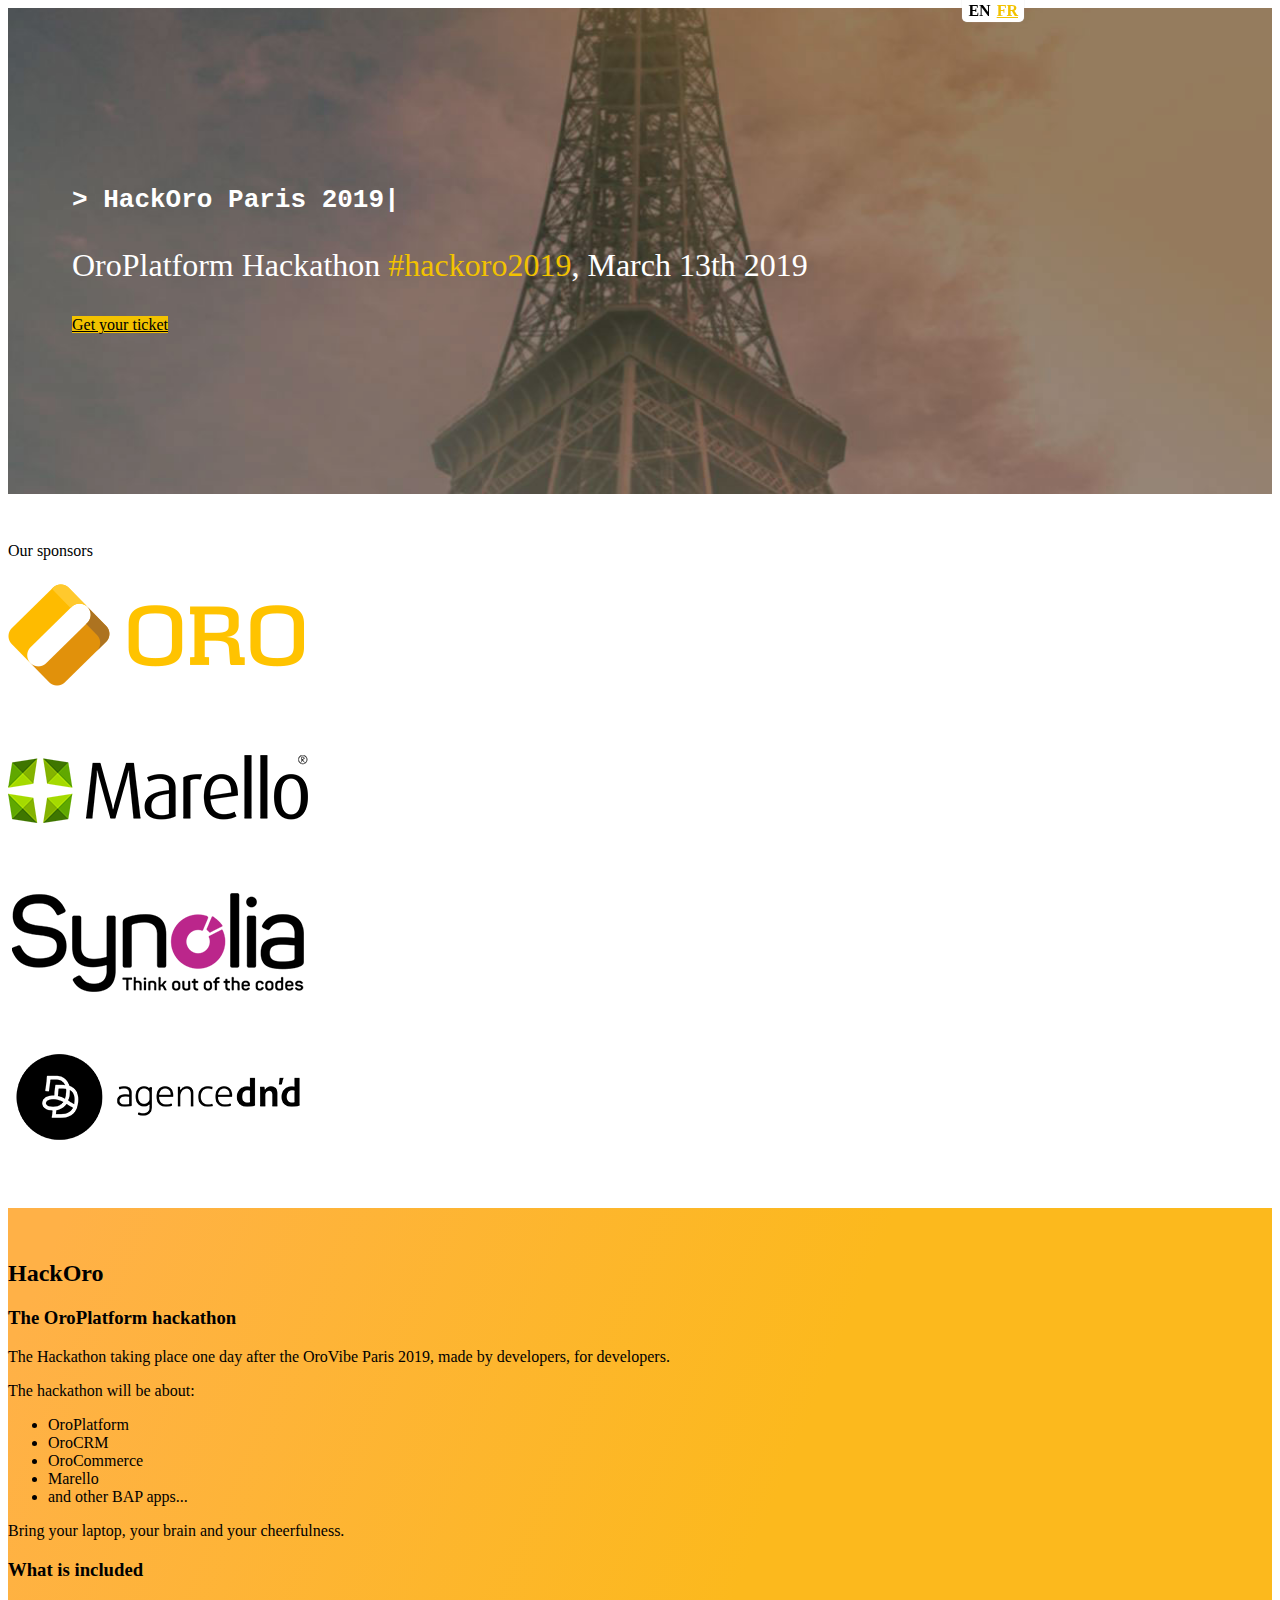
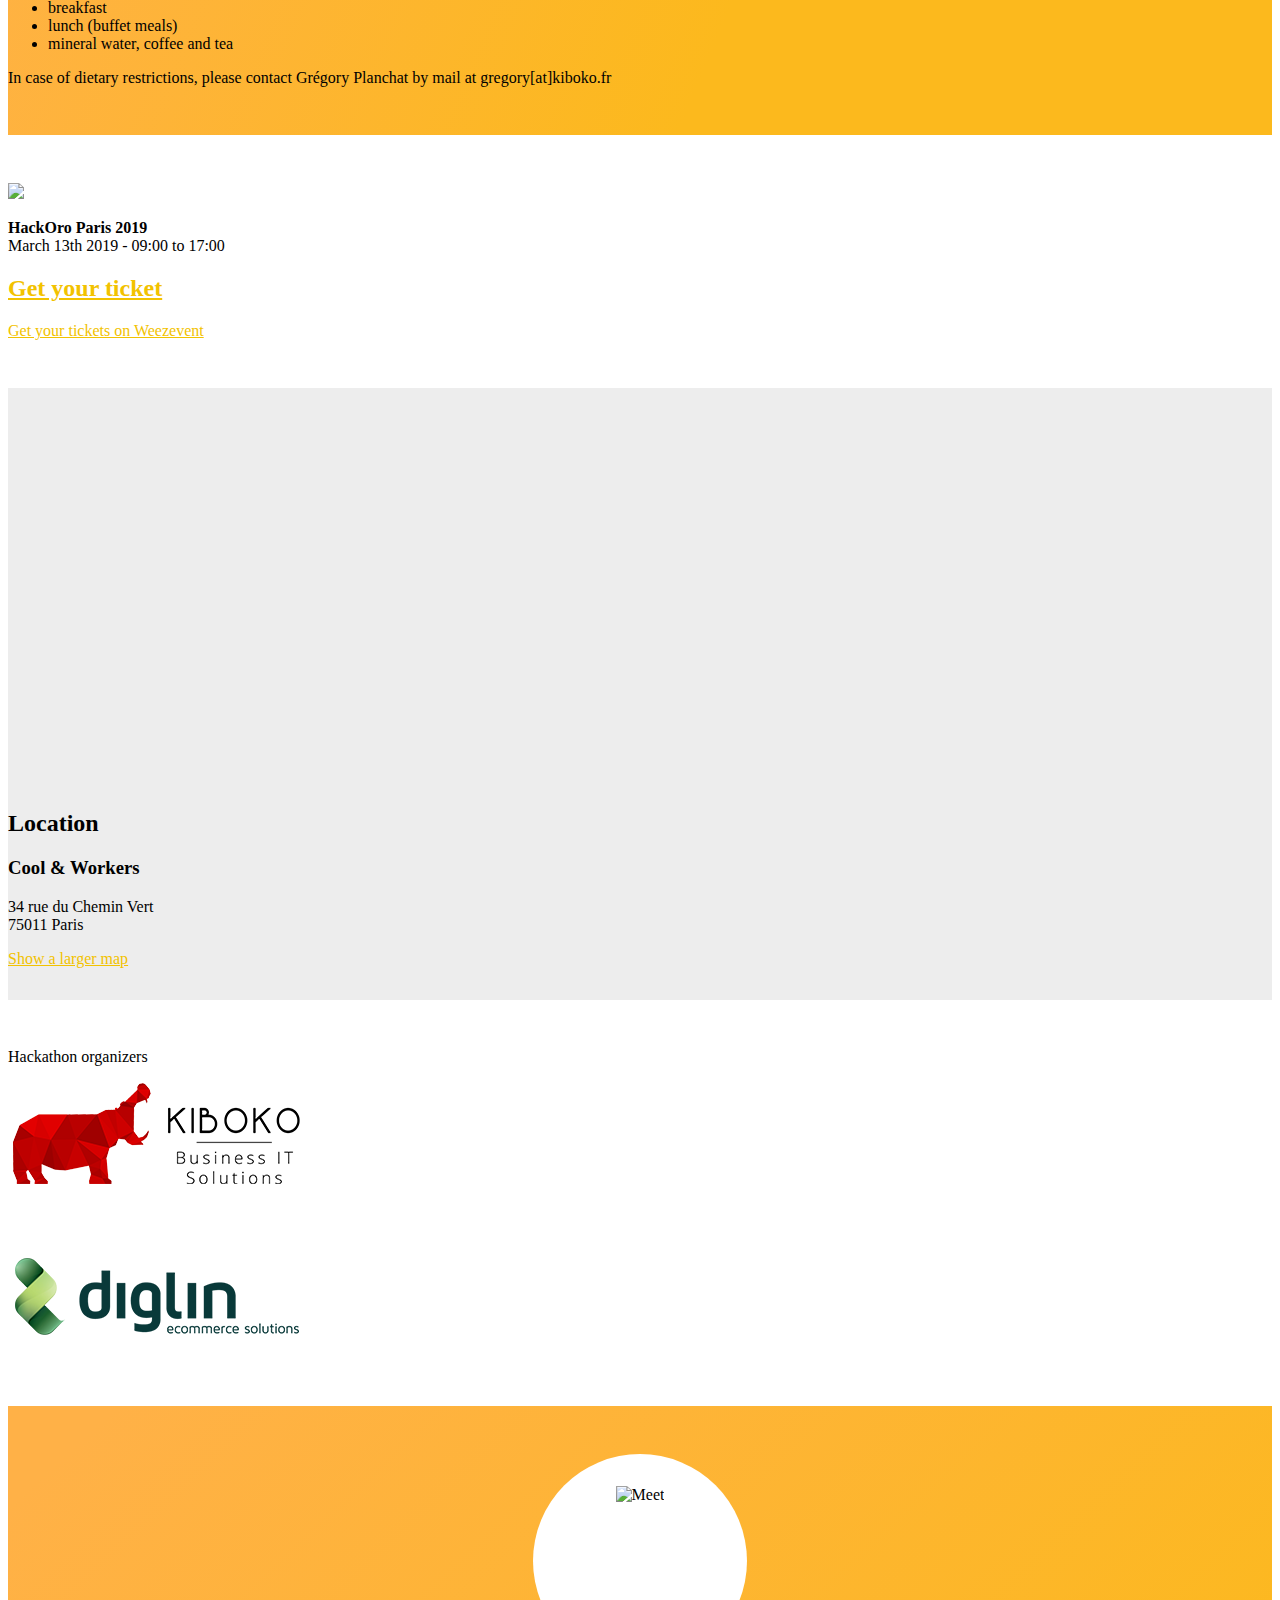
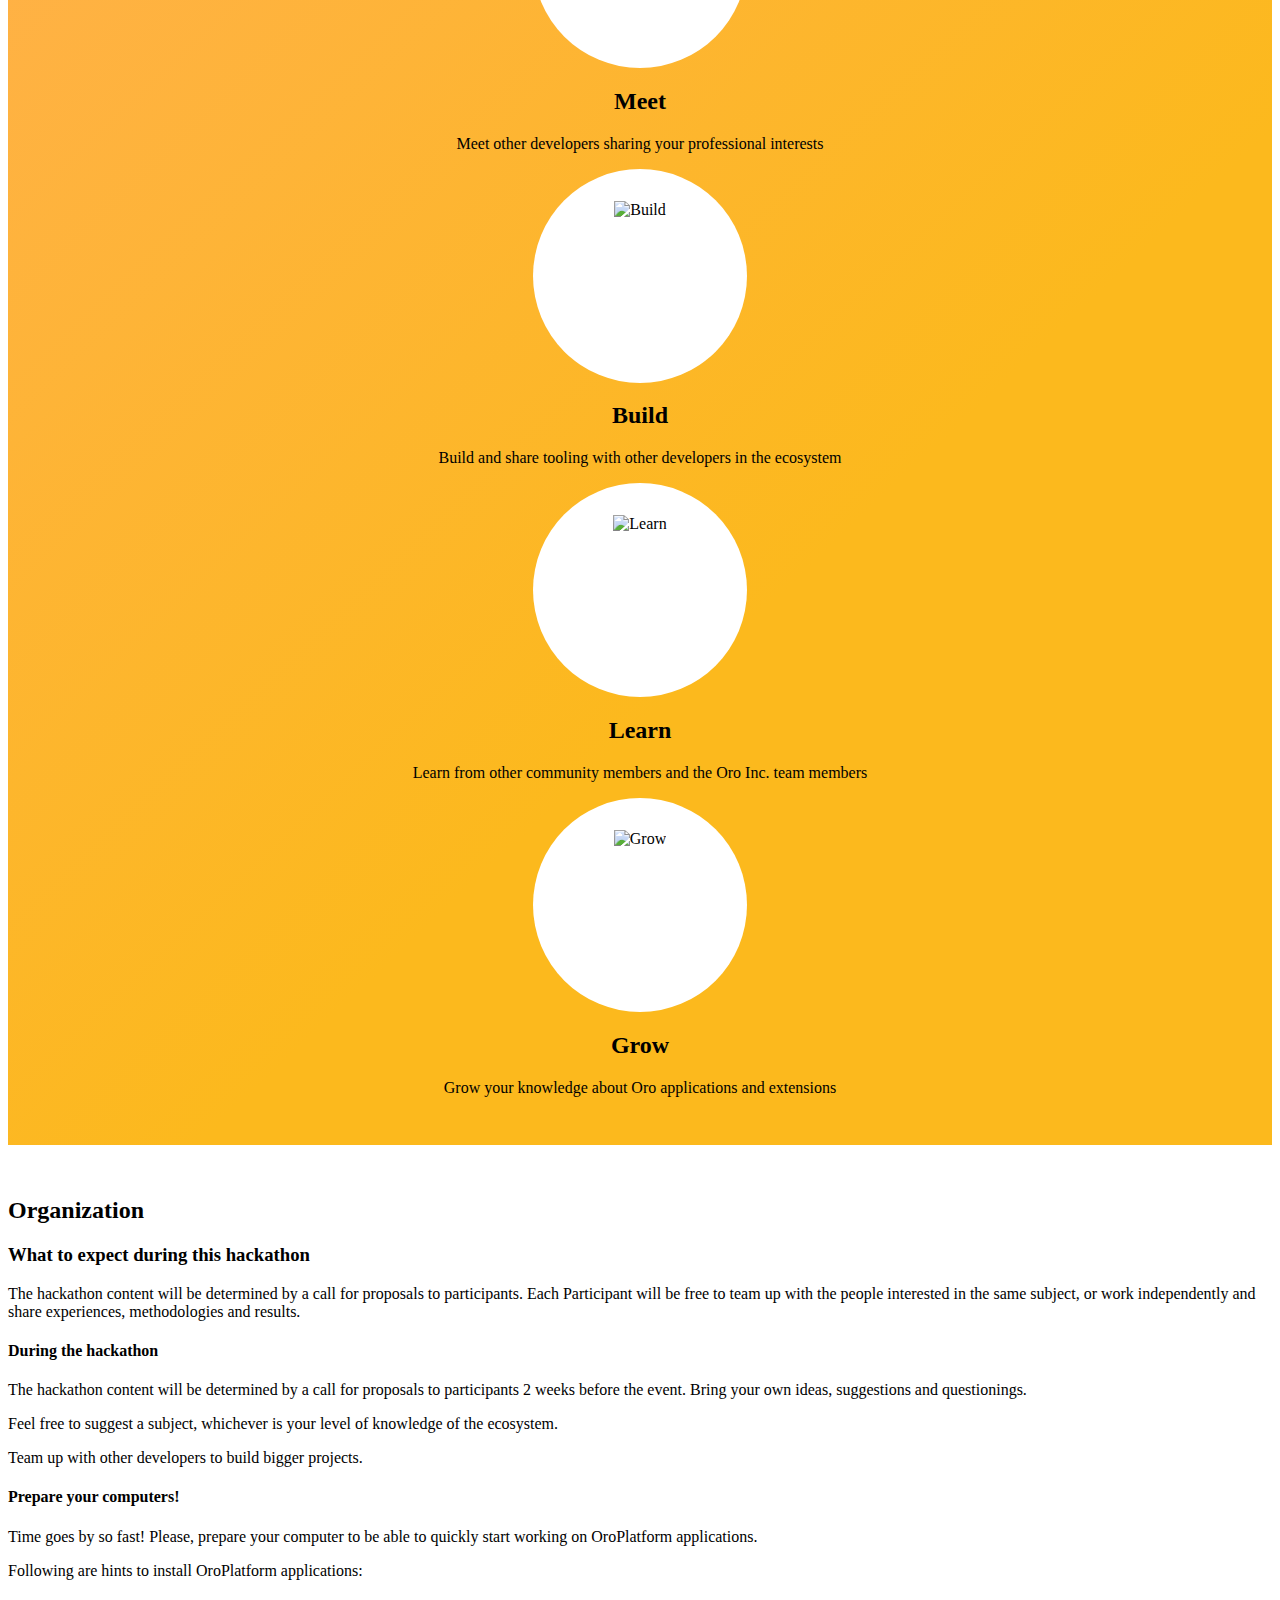
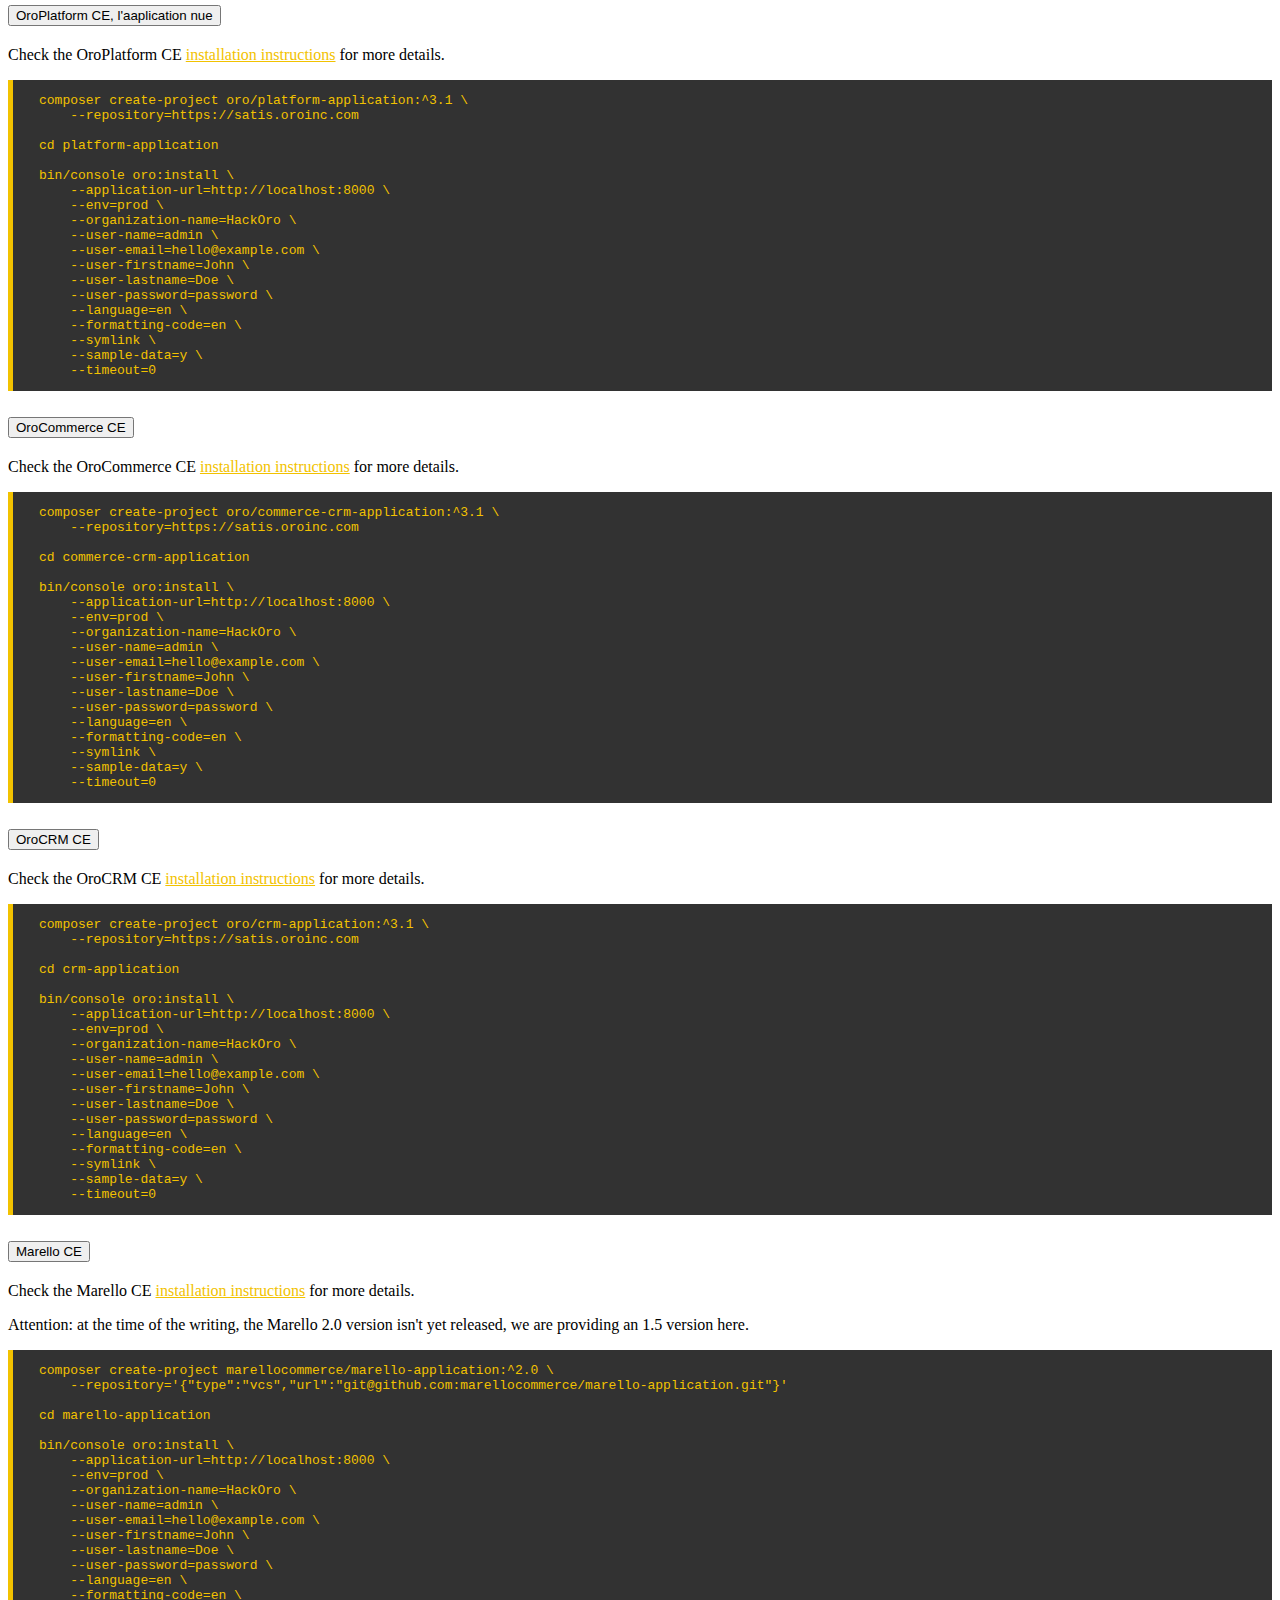
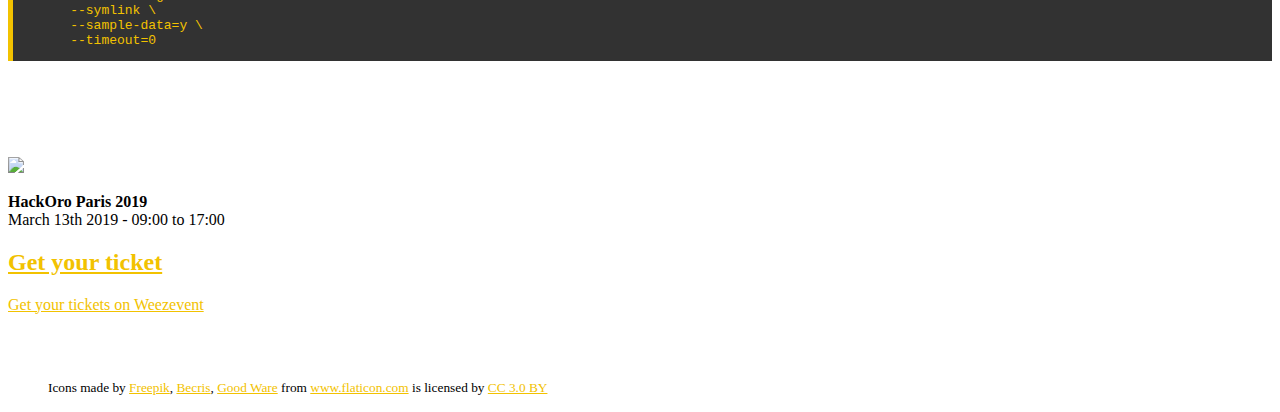
==== commit fdb60dec: "Changed wordings" ====
--- a/index.html
+++ b/index.html
@@ -209,7 +209,7 @@
                 <div class="card-header" id="headingOne">
                     <h2 class="mb-0">
                         <button class="btn btn-link" type="button" data-toggle="collapse" data-target="#collapseOne" aria-expanded="true" aria-controls="collapseOne">
-                            OroPlatform CE
+                            OroPlatform CE, l'aaplication nue
                         </button>
                     </h2>
                 </div>
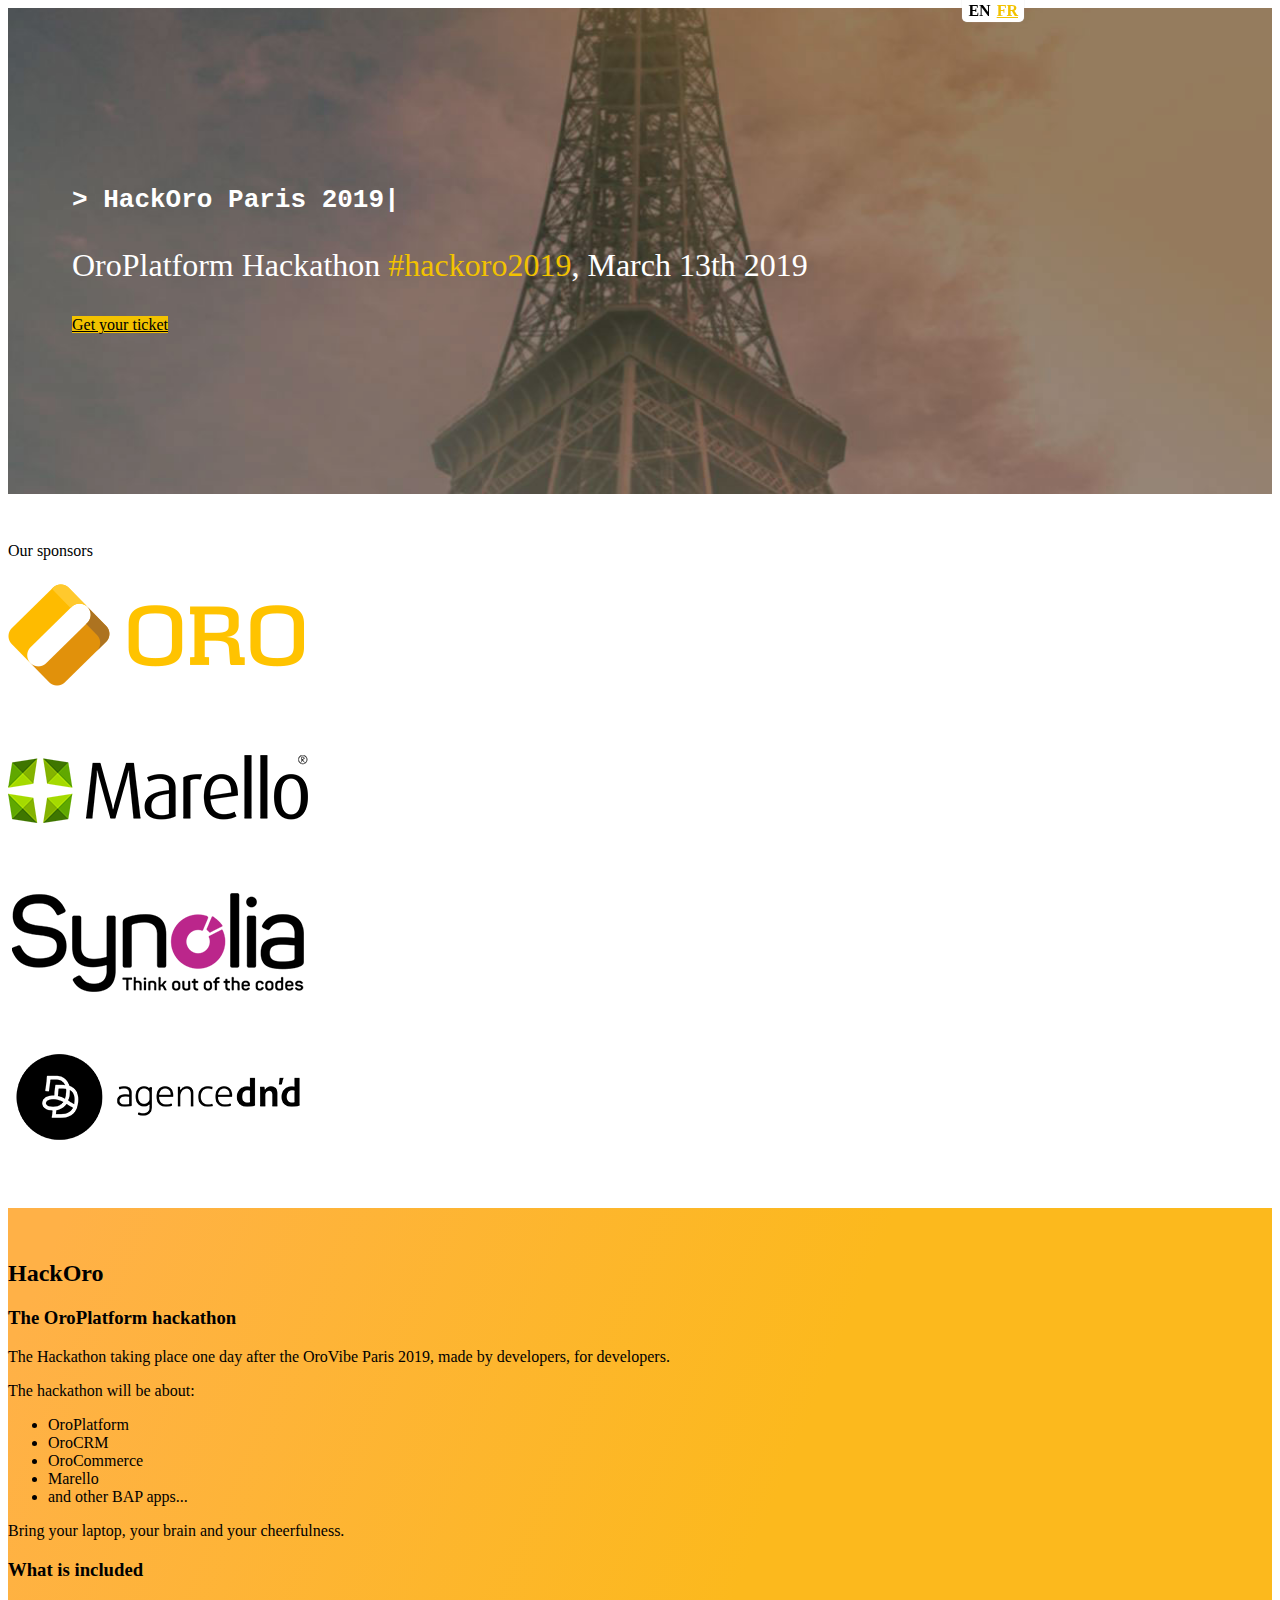
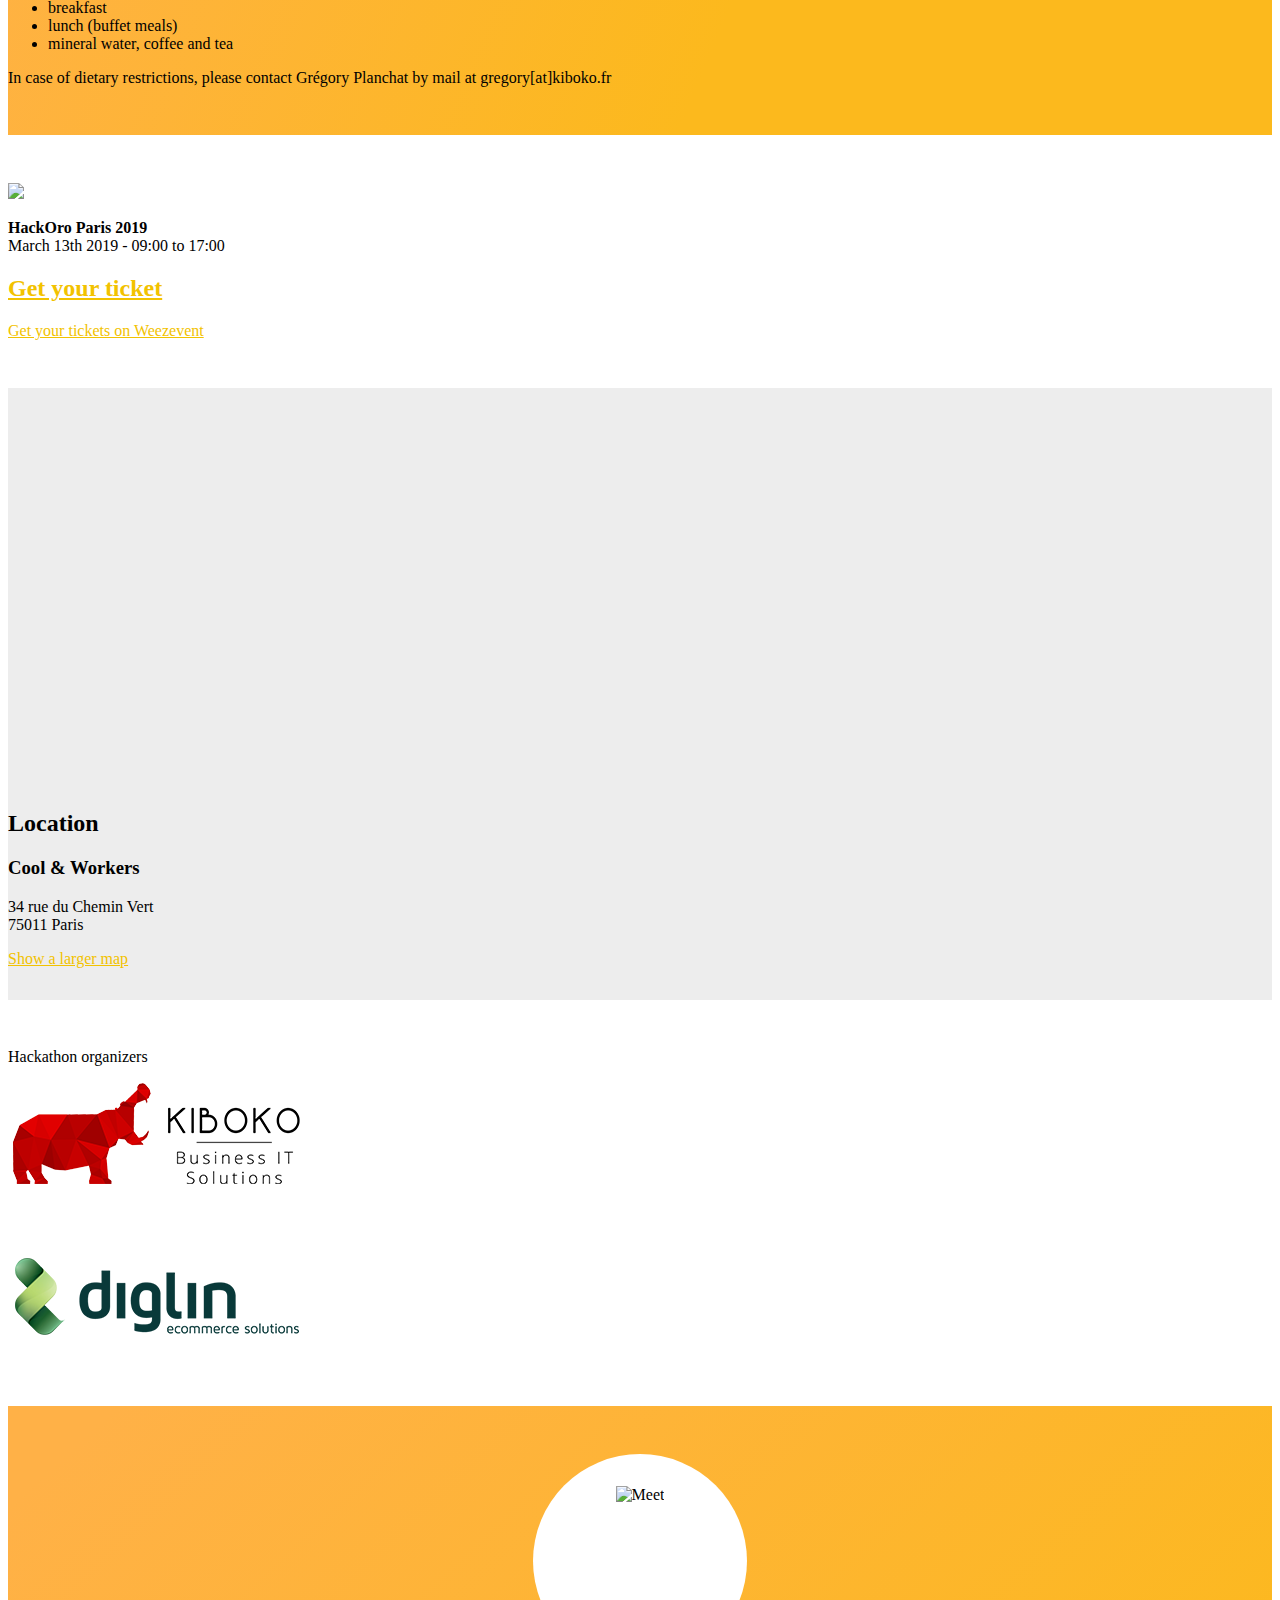
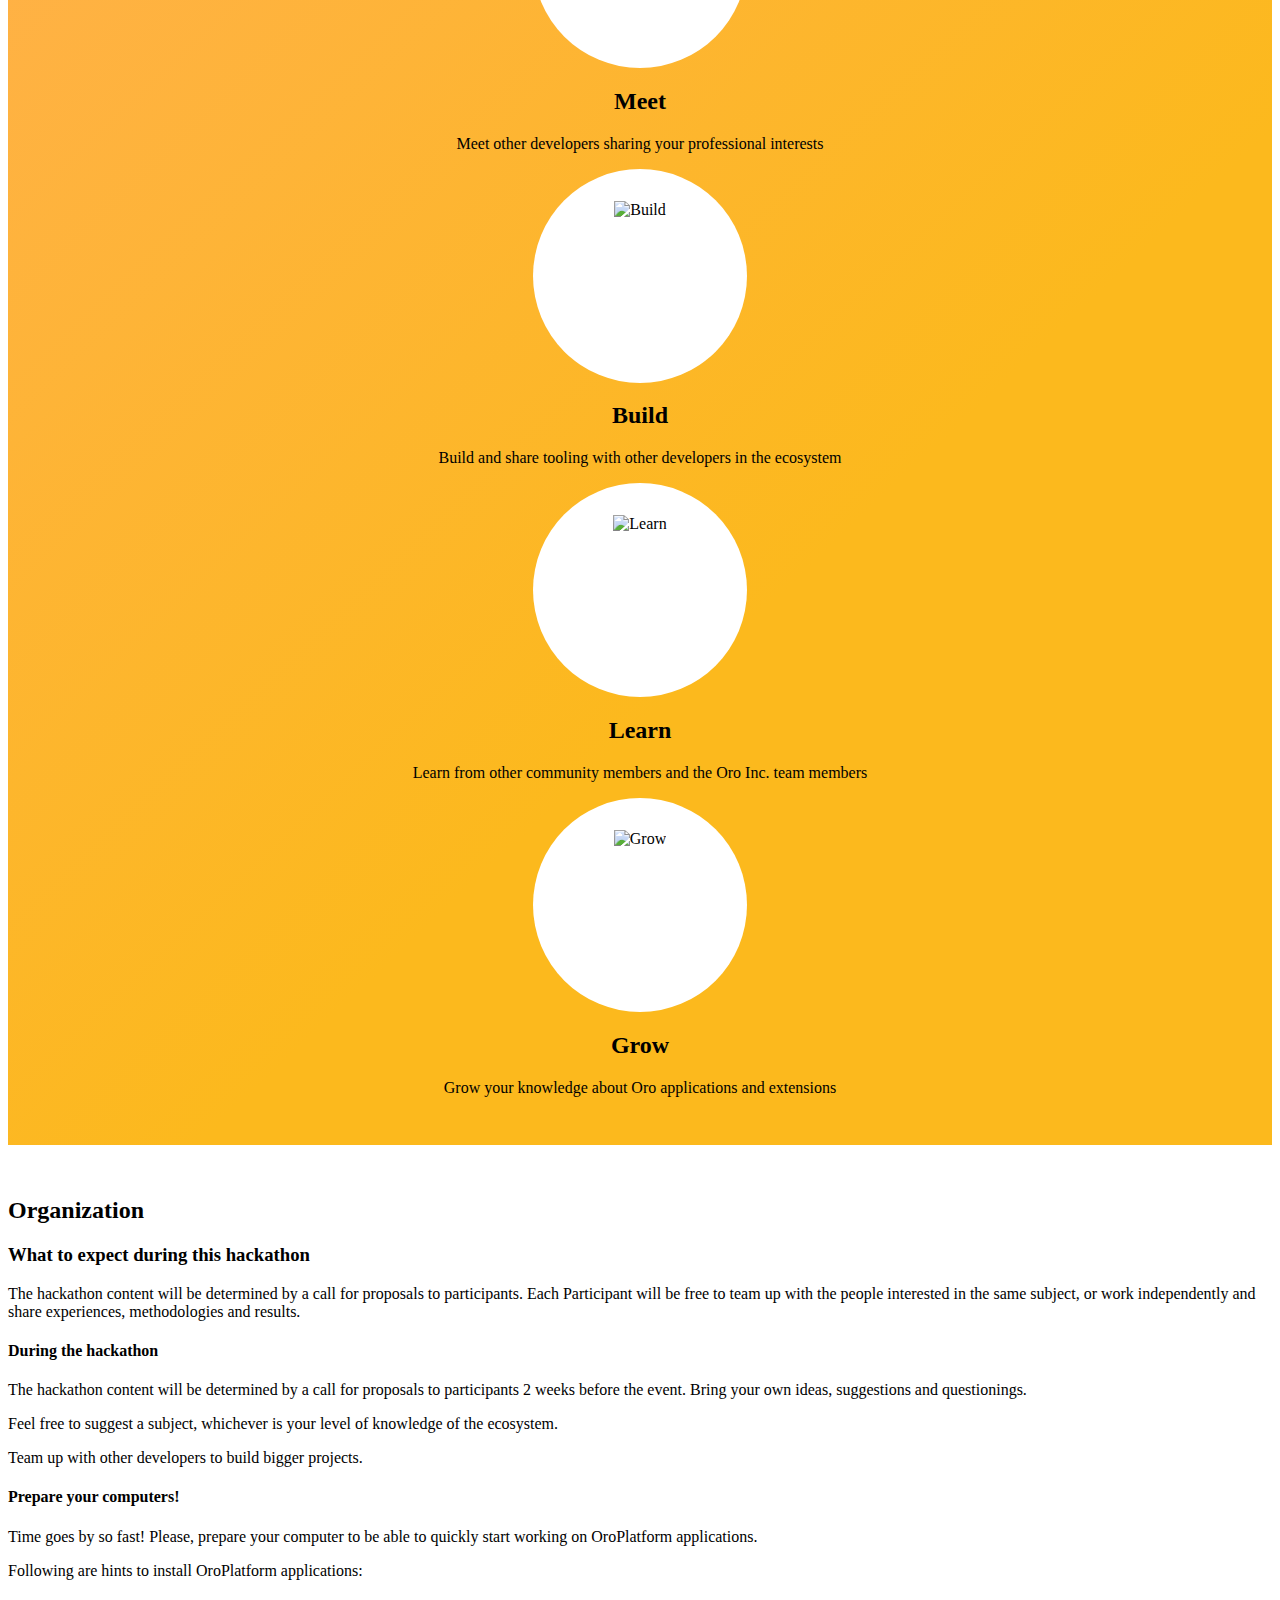
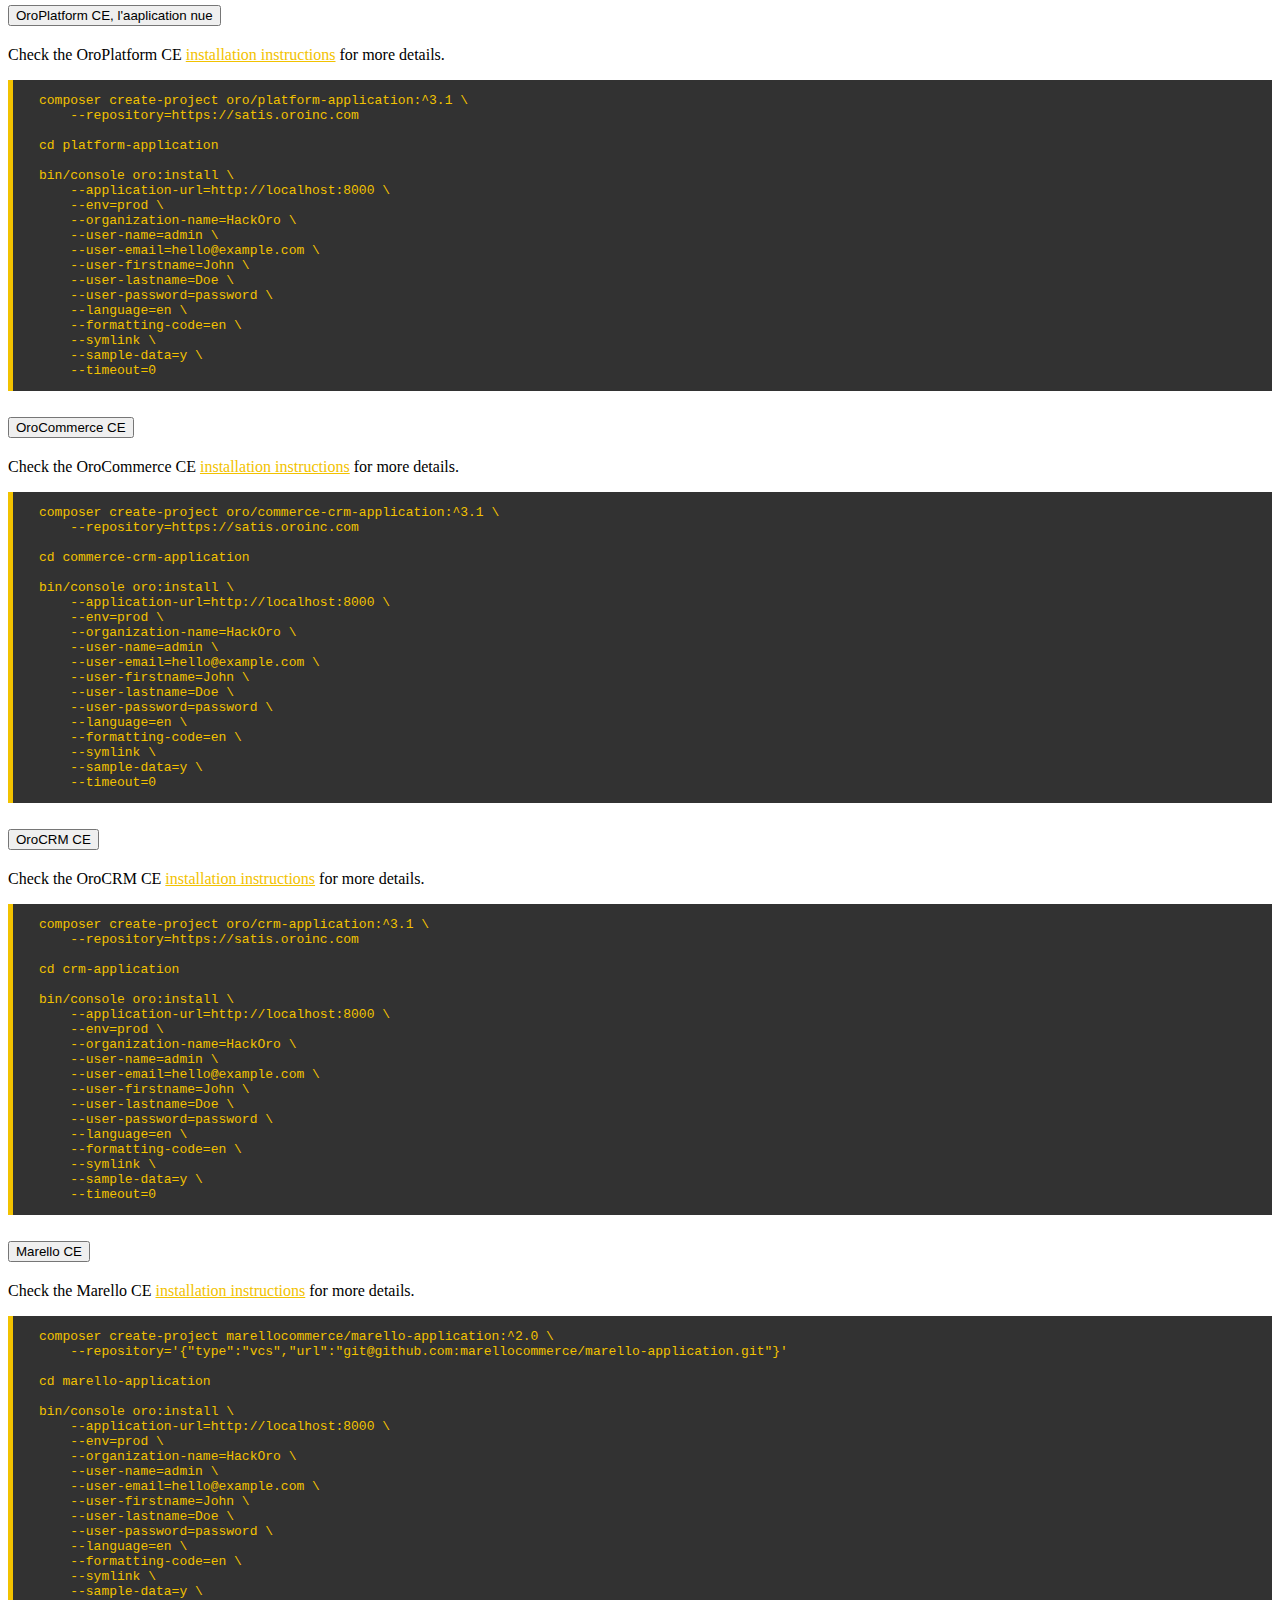
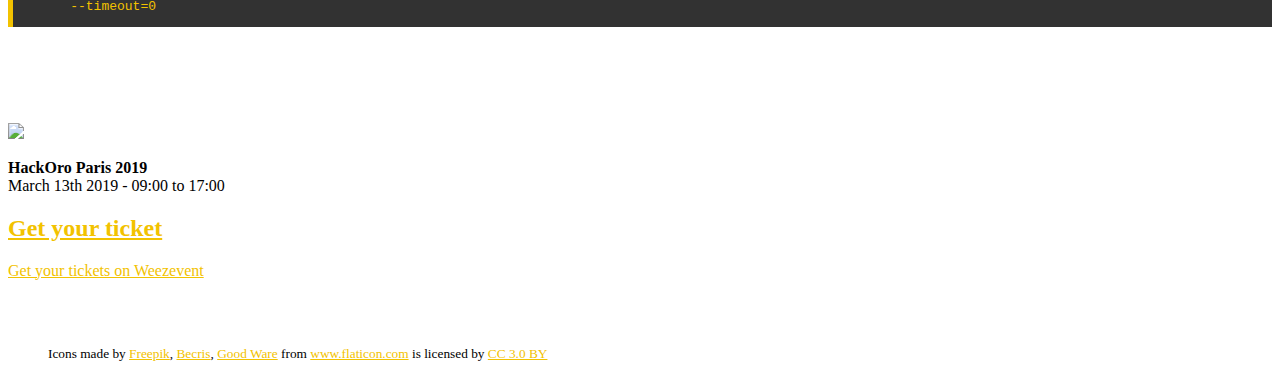
==== commit 207ee79b: "Removed notice message on Marello" ====
--- a/index.html
+++ b/index.html
@@ -319,7 +319,6 @@
                 <div id="collapseFour" class="collapse" aria-labelledby="headingFour" data-parent="#installation-examples">
                     <div class="card-body">
                         <p class="card-text alert alert-secondary">Check the Marello CE <a href="https://knowledgebase.marello.com/knowledge-base/installation-instructions/">installation instructions</a> for more details.</p>
-                        <p class="card-text alert alert-info"><i class="fa fa-info"></i> Attention: at the time of the writing, the Marello 2.0 version isn't yet released, we are providing an 1.5 version here.</p>
                         <p class="card-text"><pre>
 composer create-project marellocommerce/marello-application:^2.0 \
     --repository='{"type":"vcs","url":"git@github.com:marellocommerce/marello-application.git"}'
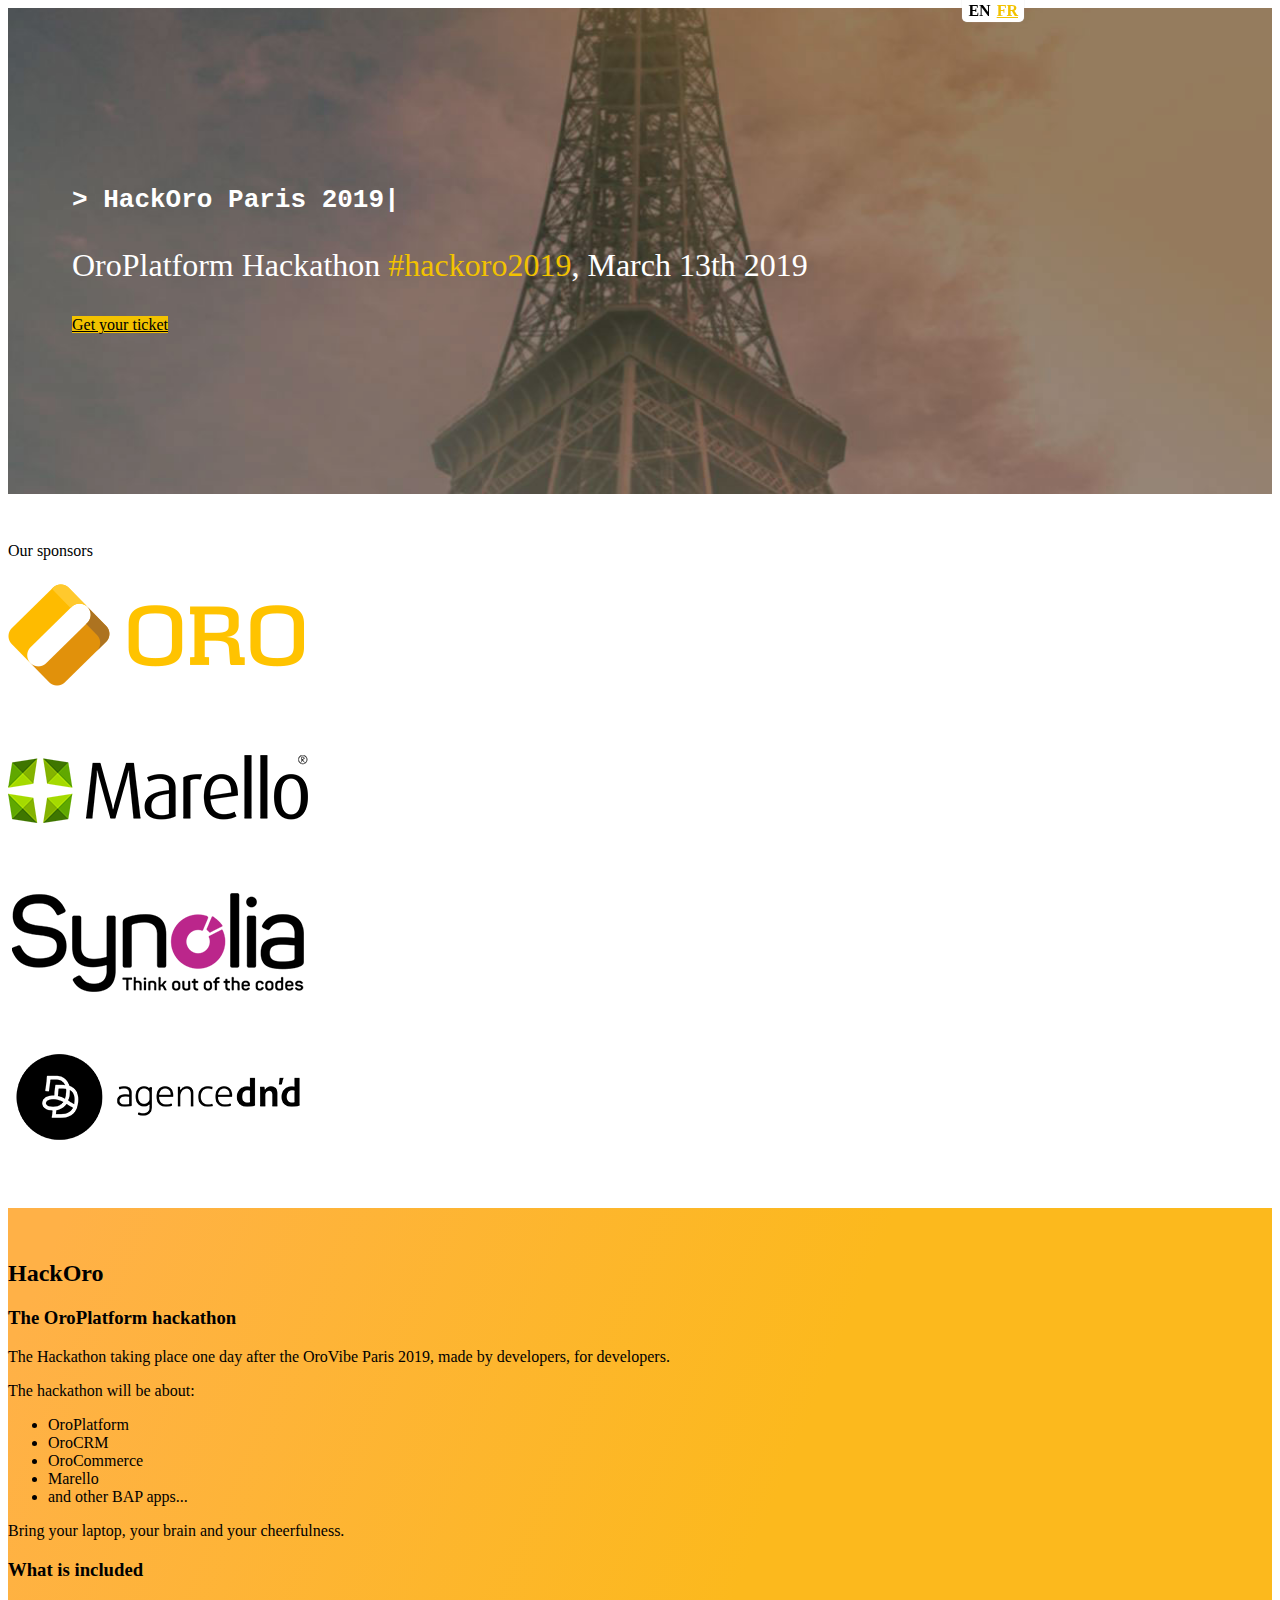
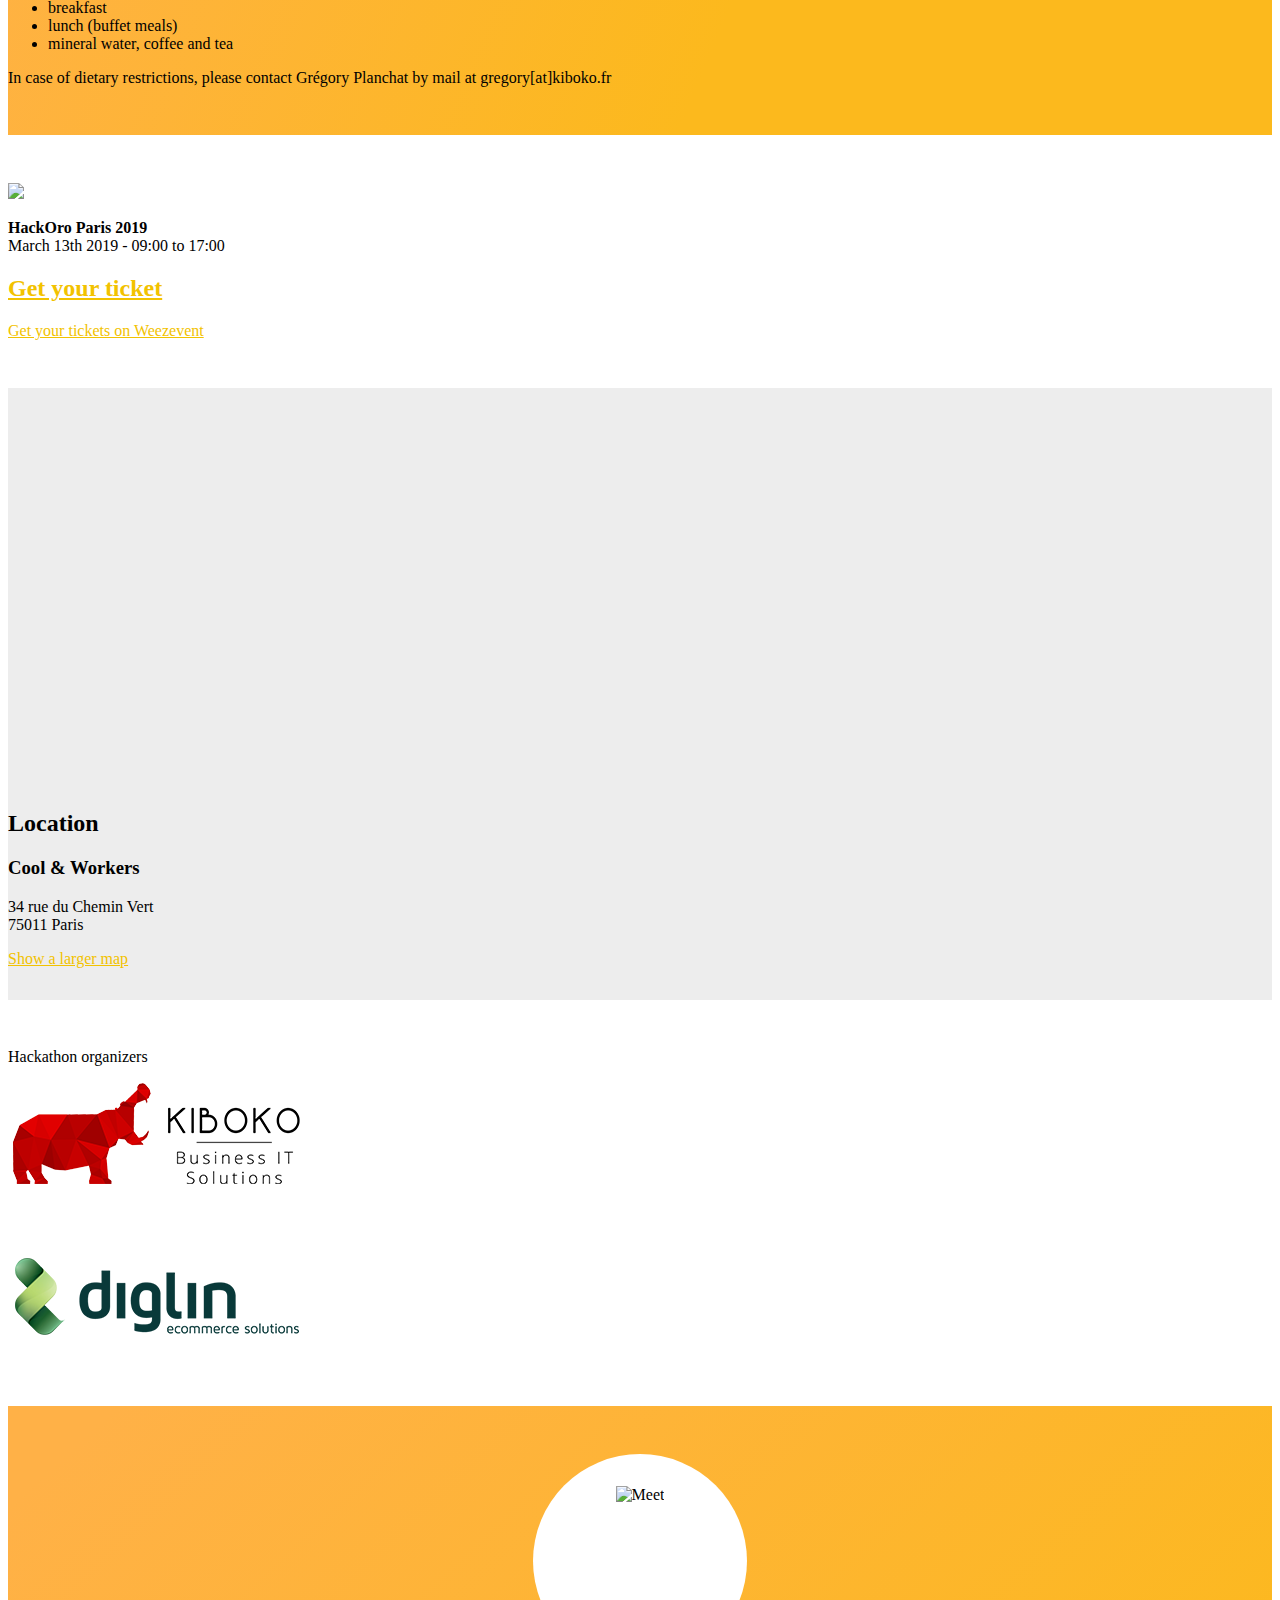
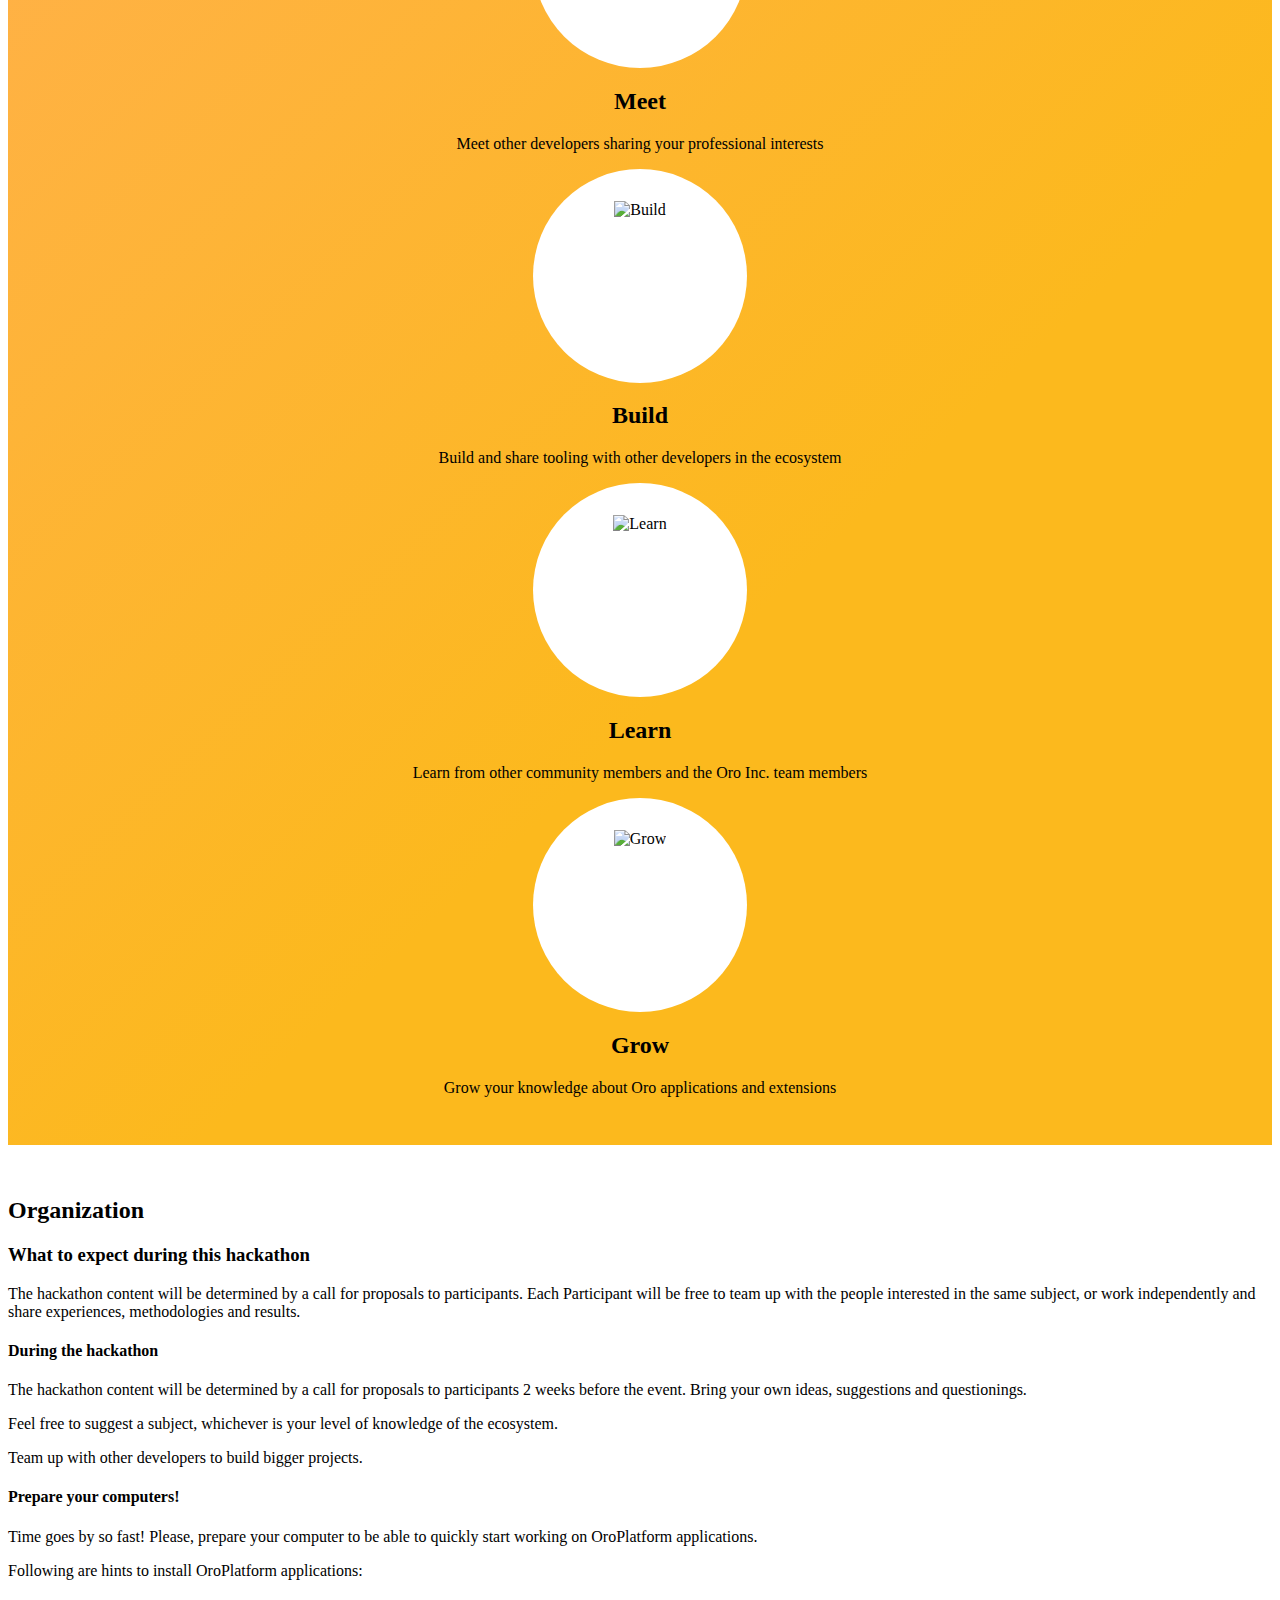
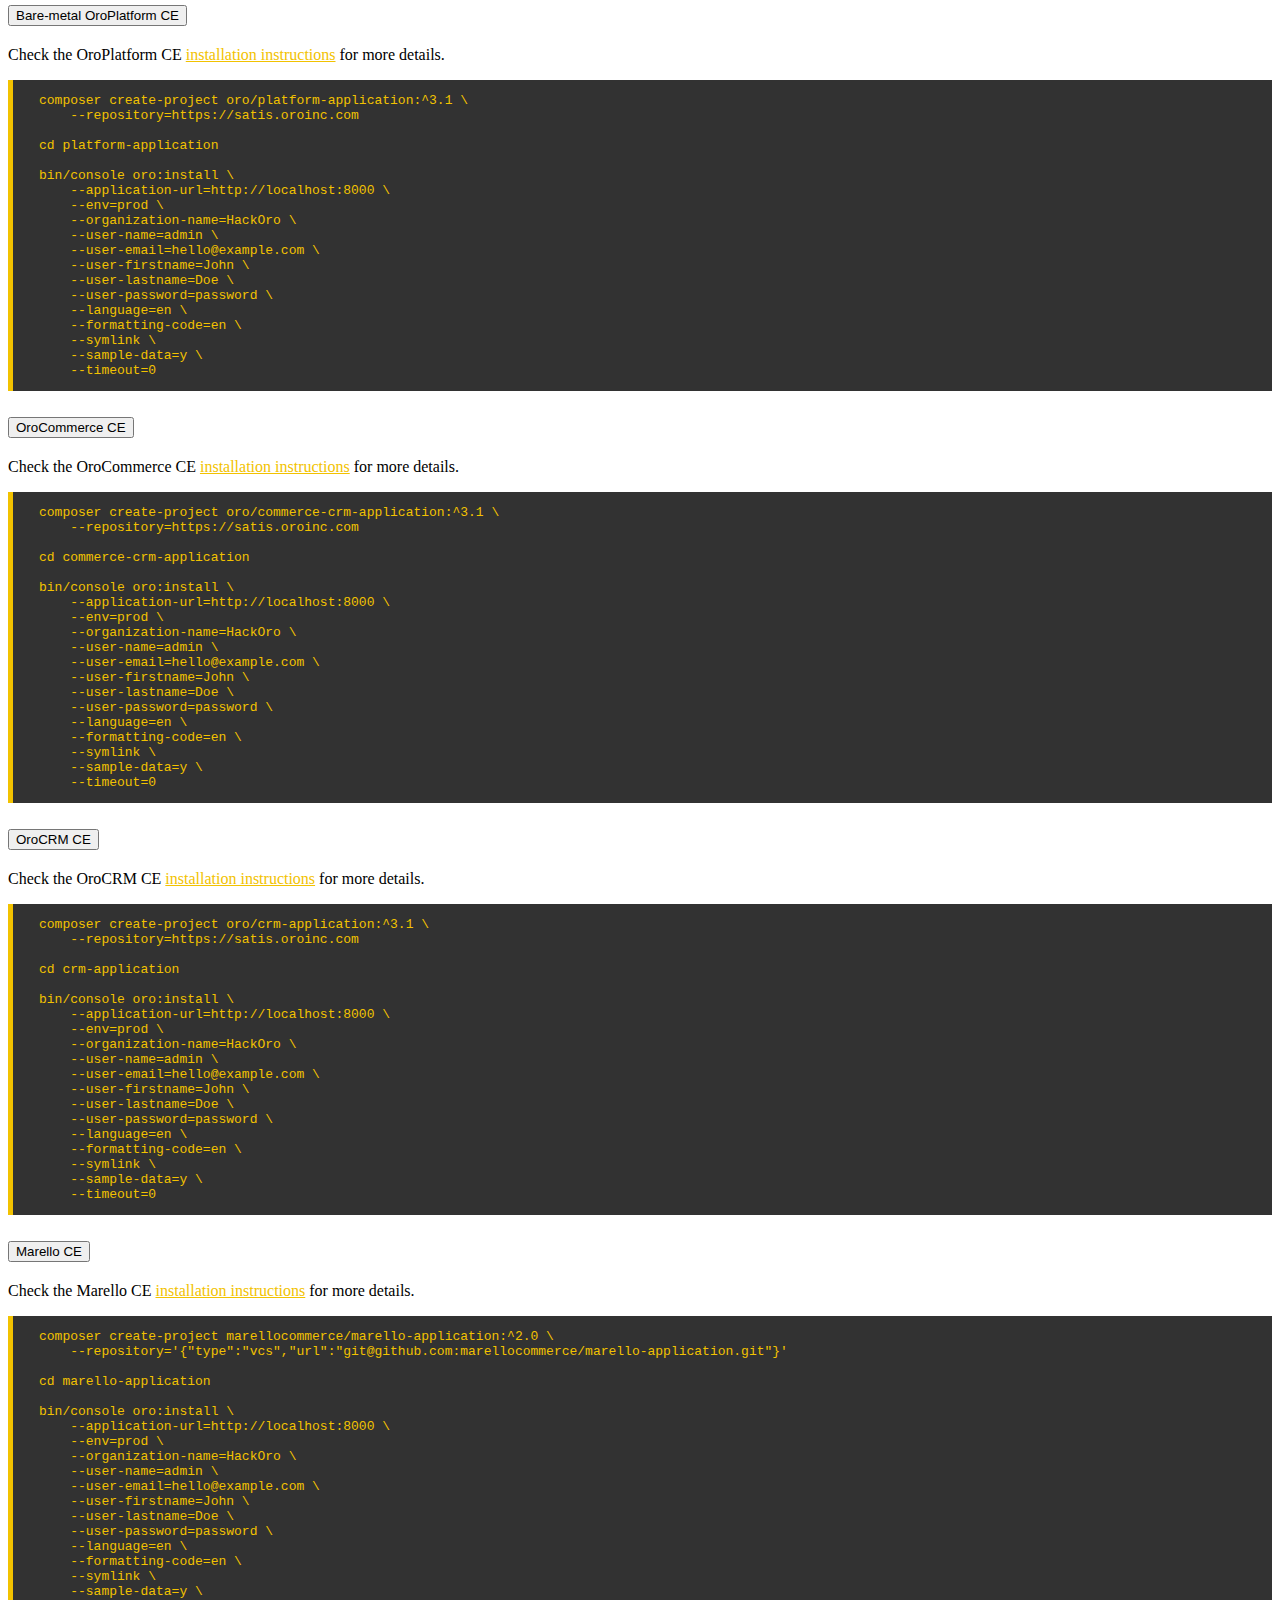
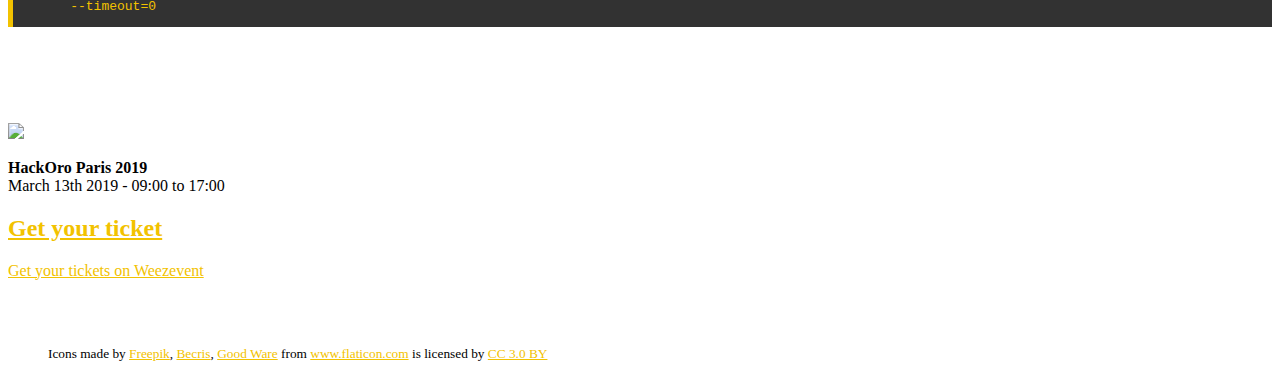
==== commit 8dc5d978: "Typo" ====
--- a/index.html
+++ b/index.html
@@ -209,7 +209,7 @@
                 <div class="card-header" id="headingOne">
                     <h2 class="mb-0">
                         <button class="btn btn-link" type="button" data-toggle="collapse" data-target="#collapseOne" aria-expanded="true" aria-controls="collapseOne">
-                            OroPlatform CE, l'aaplication nue
+                            Bare-metal OroPlatform CE
                         </button>
                     </h2>
                 </div>
